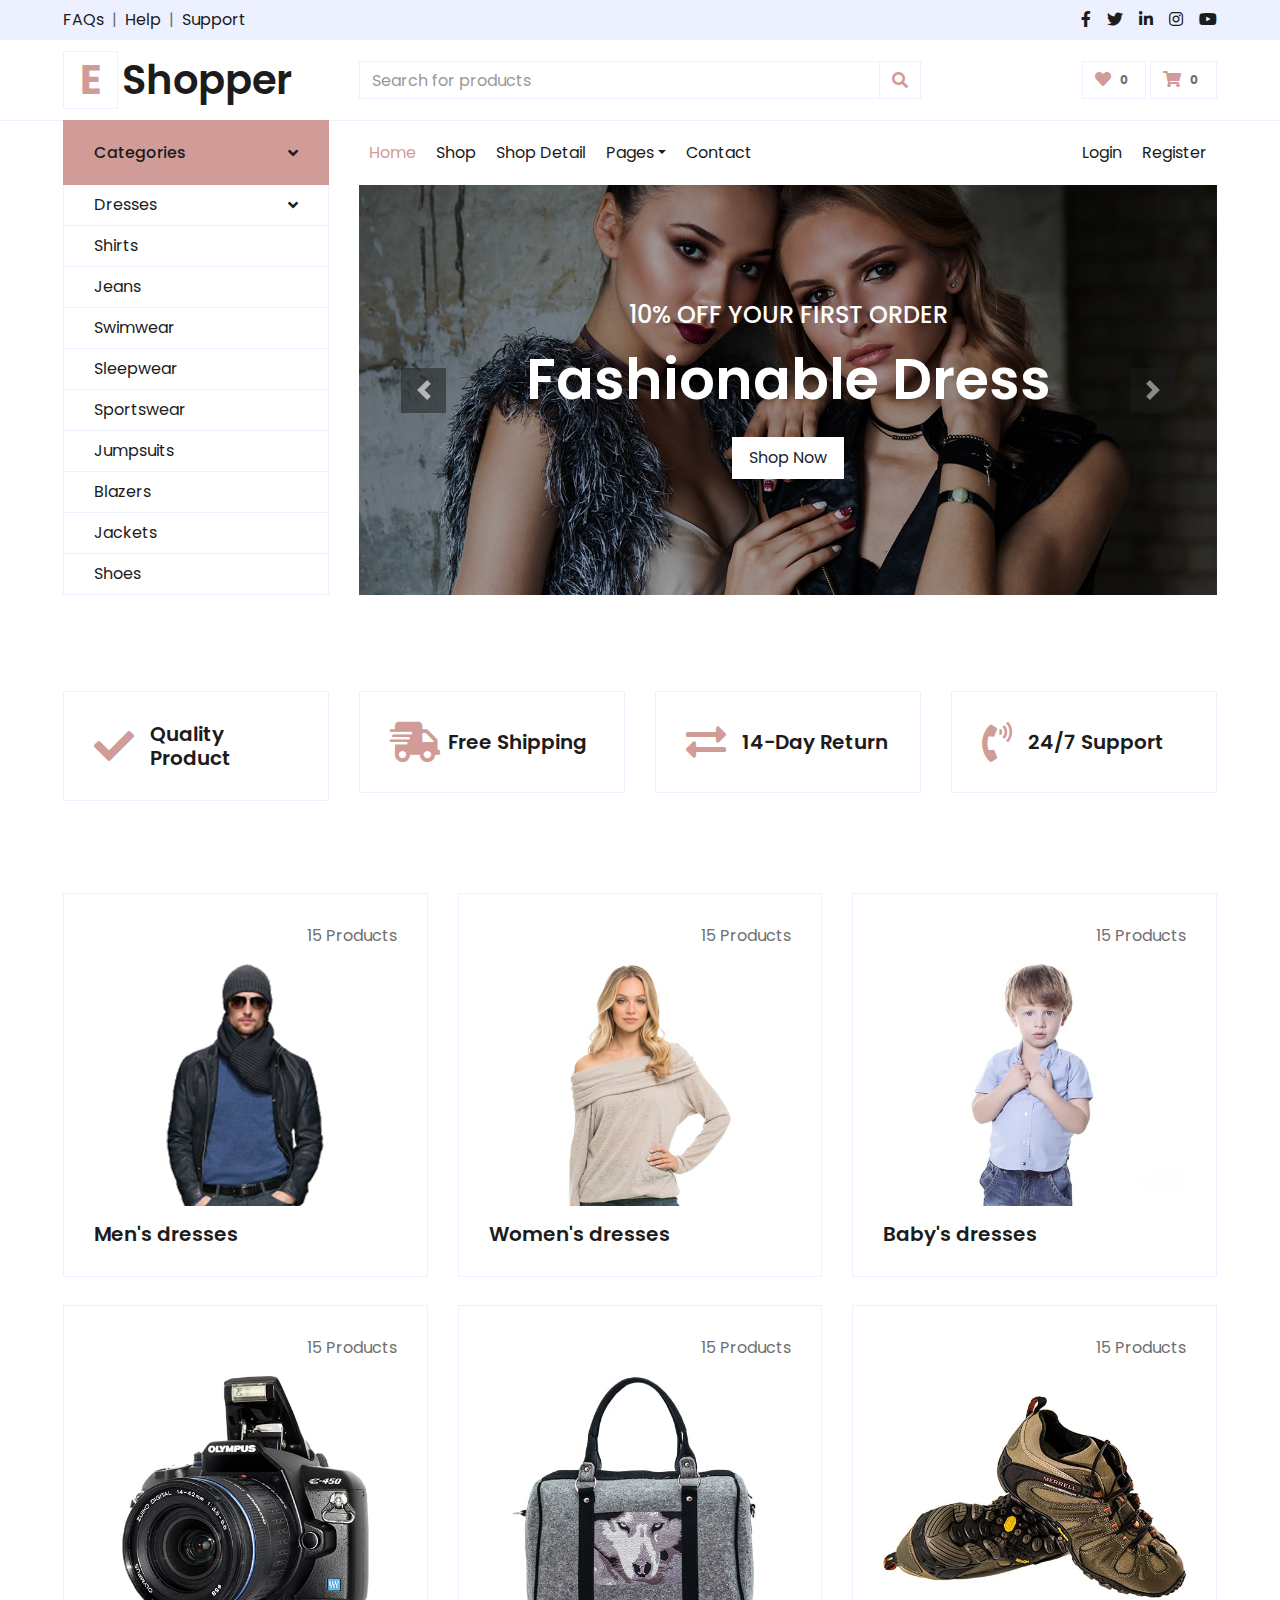
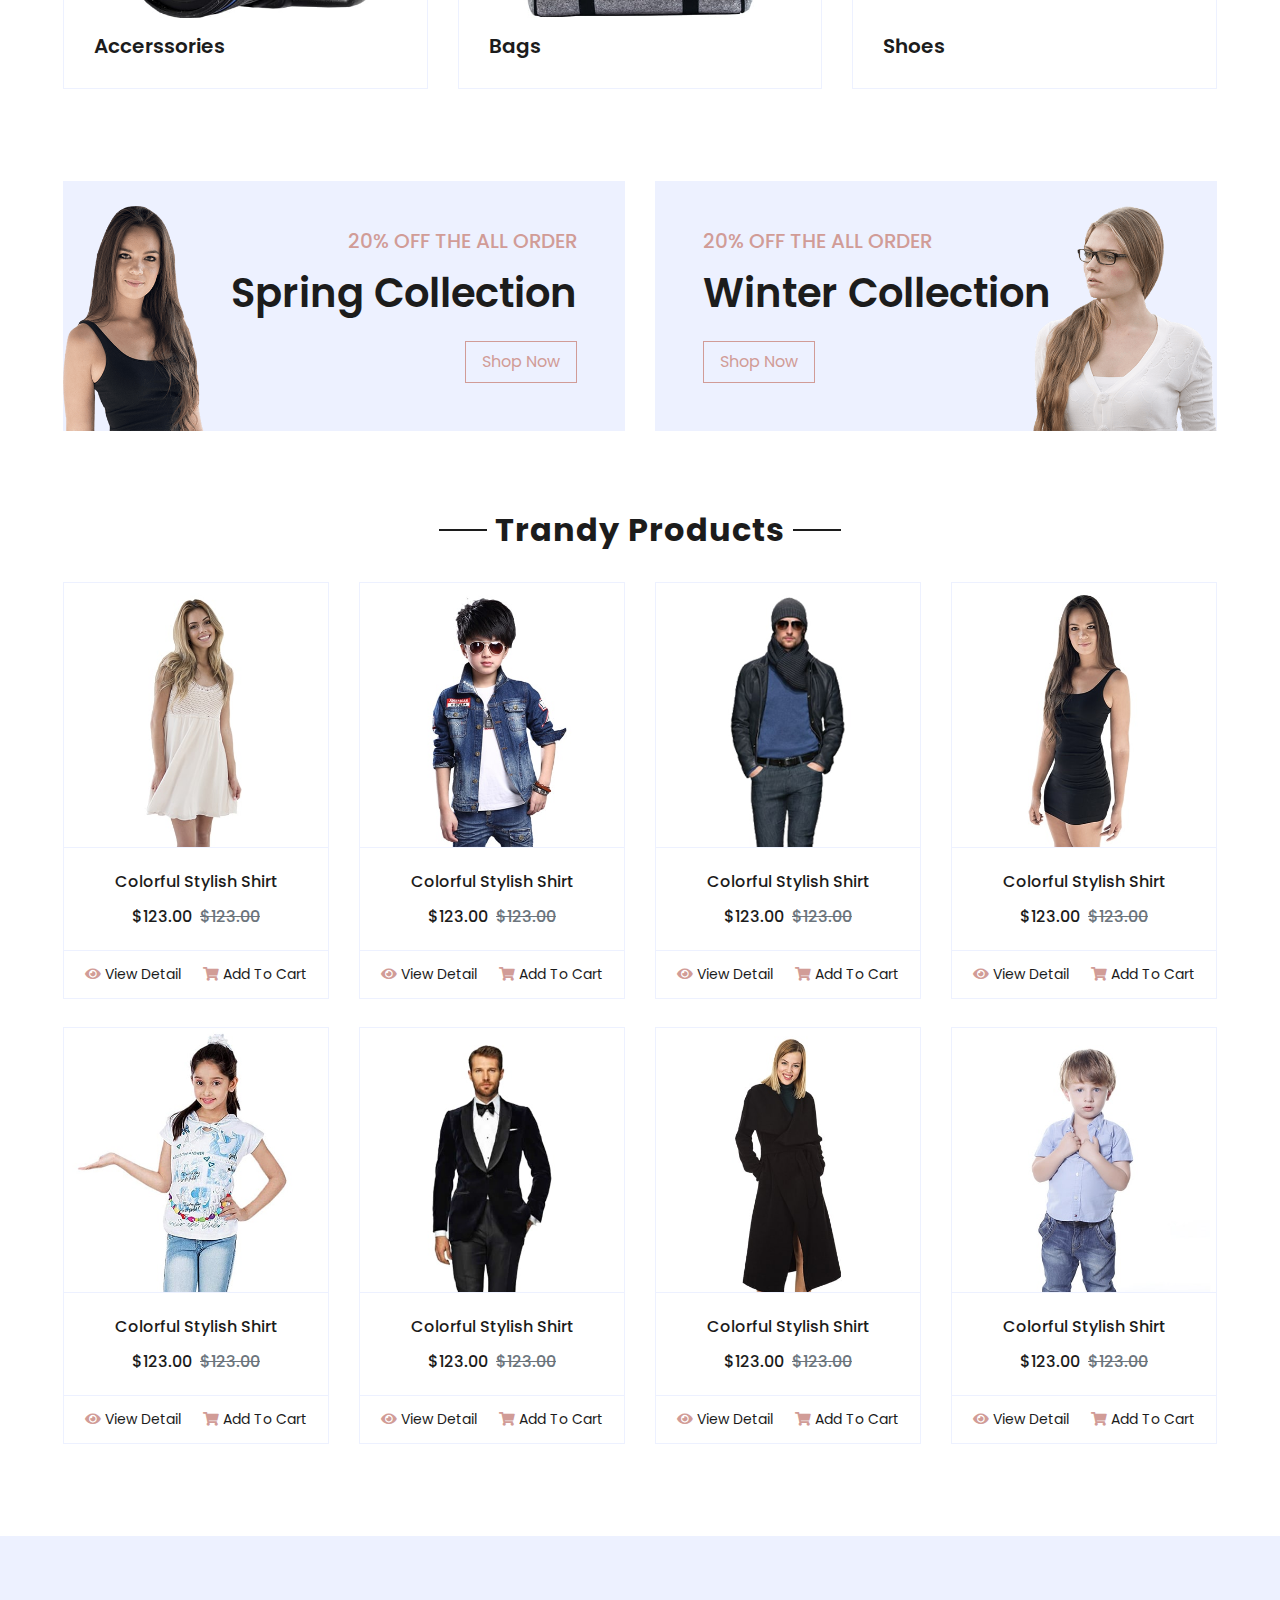
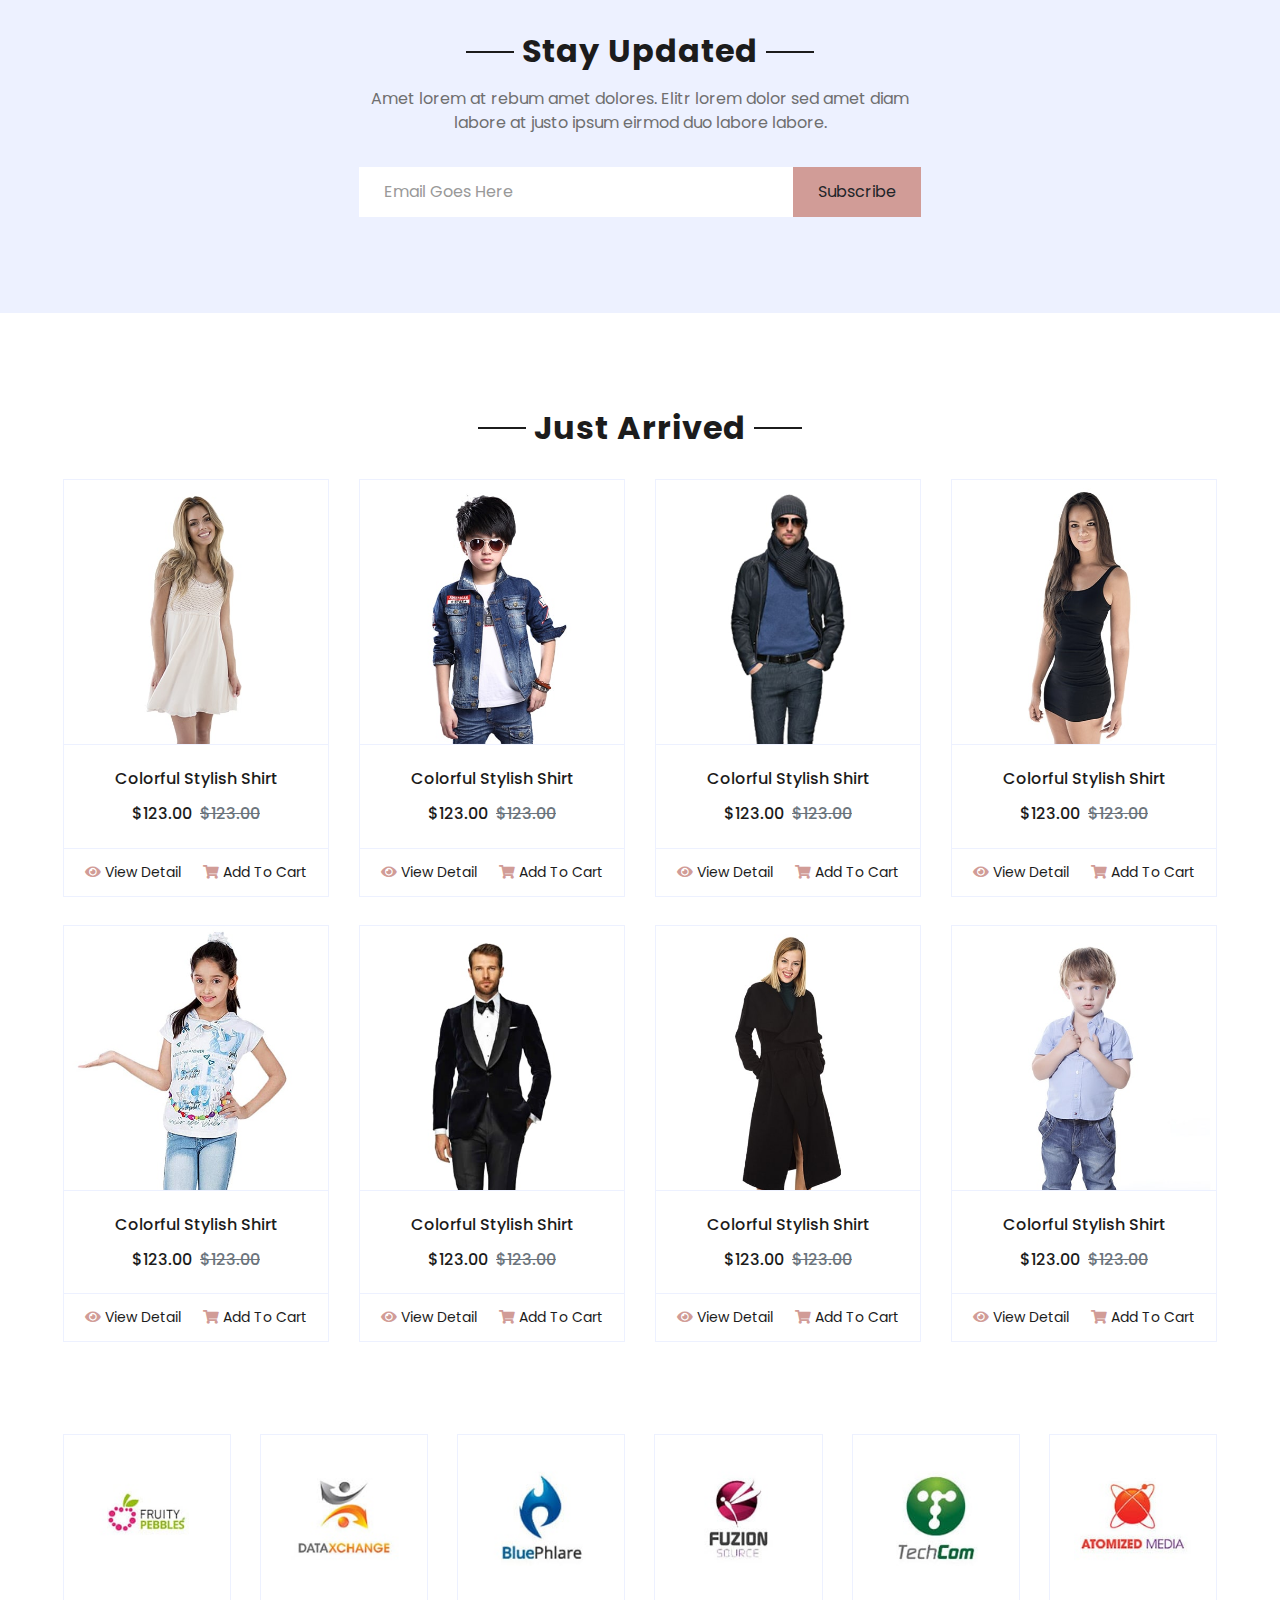
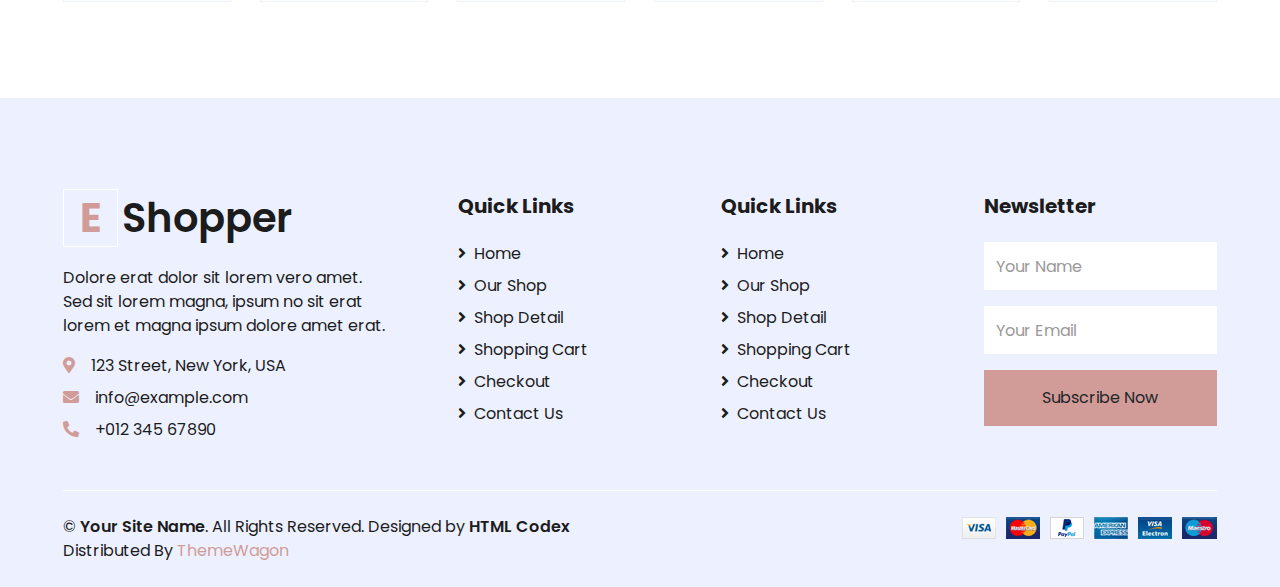
==== index.html @ a153a747 "Add files via upload" ====
<!DOCTYPE html>
<html lang="en">

<head>
    <meta charset="utf-8">
    <title>EShopper - Bootstrap Shop Template</title>
    <meta content="width=device-width, initial-scale=1.0" name="viewport">
    <meta content="Free HTML Templates" name="keywords">
    <meta content="Free HTML Templates" name="description">

    <!-- Favicon -->
    <link href="img/favicon.ico" rel="icon">

    <!-- Google Web Fonts -->
    <link rel="preconnect" href="https://fonts.gstatic.com">
    <link href="https://fonts.googleapis.com/css2?family=Poppins:wght@100;200;300;400;500;600;700;800;900&display=swap" rel="stylesheet"> 

    <!-- Font Awesome -->
    <link href="https://cdnjs.cloudflare.com/ajax/libs/font-awesome/5.10.0/css/all.min.css" rel="stylesheet">

    <!-- Libraries Stylesheet -->
    <link href="lib/owlcarousel/assets/owl.carousel.min.css" rel="stylesheet">

    <!-- Customized Bootstrap Stylesheet -->
    <link href="css/style.css" rel="stylesheet">
</head>

<body>
    <!-- Topbar Start -->
    <div class="container-fluid">
        <div class="row bg-secondary py-2 px-xl-5">
            <div class="col-lg-6 d-none d-lg-block">
                <div class="d-inline-flex align-items-center">
                    <a class="text-dark" href="">FAQs</a>
                    <span class="text-muted px-2">|</span>
                    <a class="text-dark" href="">Help</a>
                    <span class="text-muted px-2">|</span>
                    <a class="text-dark" href="">Support</a>
                </div>
            </div>
            <div class="col-lg-6 text-center text-lg-right">
                <div class="d-inline-flex align-items-center">
                    <a class="text-dark px-2" href="">
                        <i class="fab fa-facebook-f"></i>
                    </a>
                    <a class="text-dark px-2" href="">
                        <i class="fab fa-twitter"></i>
                    </a>
                    <a class="text-dark px-2" href="">
                        <i class="fab fa-linkedin-in"></i>
                    </a>
                    <a class="text-dark px-2" href="">
                        <i class="fab fa-instagram"></i>
                    </a>
                    <a class="text-dark pl-2" href="">
                        <i class="fab fa-youtube"></i>
                    </a>
                </div>
            </div>
        </div>
        <div class="row align-items-center py-3 px-xl-5">
            <div class="col-lg-3 d-none d-lg-block">
                <a href="" class="text-decoration-none">
                    <h1 class="m-0 display-5 font-weight-semi-bold"><span class="text-primary font-weight-bold border px-3 mr-1">E</span>Shopper</h1>
                </a>
            </div>
            <div class="col-lg-6 col-6 text-left">
                <form action="">
                    <div class="input-group">
                        <input type="text" class="form-control" placeholder="Search for products">
                        <div class="input-group-append">
                            <span class="input-group-text bg-transparent text-primary">
                                <i class="fa fa-search"></i>
                            </span>
                        </div>
                    </div>
                </form>
            </div>
            <div class="col-lg-3 col-6 text-right">
                <a href="" class="btn border">
                    <i class="fas fa-heart text-primary"></i>
                    <span class="badge">0</span>
                </a>
                <a href="" class="btn border">
                    <i class="fas fa-shopping-cart text-primary"></i>
                    <span class="badge">0</span>
                </a>
            </div>
        </div>
    </div>
    <!-- Topbar End -->


    <!-- Navbar Start -->
    <div class="container-fluid mb-5">
        <div class="row border-top px-xl-5">
            <div class="col-lg-3 d-none d-lg-block">
                <a class="btn shadow-none d-flex align-items-center justify-content-between bg-primary text-white w-100" data-toggle="collapse" href="#navbar-vertical" style="height: 65px; margin-top: -1px; padding: 0 30px;">
                    <h6 class="m-0">Categories</h6>
                    <i class="fa fa-angle-down text-dark"></i>
                </a>
                <nav class="collapse show navbar navbar-vertical navbar-light align-items-start p-0 border border-top-0 border-bottom-0" id="navbar-vertical">
                    <div class="navbar-nav w-100 overflow-hidden" style="height: 410px">
                        <div class="nav-item dropdown">
                            <a href="#" class="nav-link" data-toggle="dropdown">Dresses <i class="fa fa-angle-down float-right mt-1"></i></a>
                            <div class="dropdown-menu position-absolute bg-secondary border-0 rounded-0 w-100 m-0">
                                <a href="" class="dropdown-item">Men's Dresses</a>
                                <a href="" class="dropdown-item">Women's Dresses</a>
                                <a href="" class="dropdown-item">Baby's Dresses</a>
                            </div>
                        </div>
                        <a href="" class="nav-item nav-link">Shirts</a>
                        <a href="" class="nav-item nav-link">Jeans</a>
                        <a href="" class="nav-item nav-link">Swimwear</a>
                        <a href="" class="nav-item nav-link">Sleepwear</a>
                        <a href="" class="nav-item nav-link">Sportswear</a>
                        <a href="" class="nav-item nav-link">Jumpsuits</a>
                        <a href="" class="nav-item nav-link">Blazers</a>
                        <a href="" class="nav-item nav-link">Jackets</a>
                        <a href="" class="nav-item nav-link">Shoes</a>
                    </div>
                </nav>
            </div>
            <div class="col-lg-9">
                <nav class="navbar navbar-expand-lg bg-light navbar-light py-3 py-lg-0 px-0">
                    <a href="" class="text-decoration-none d-block d-lg-none">
                        <h1 class="m-0 display-5 font-weight-semi-bold"><span class="text-primary font-weight-bold border px-3 mr-1">E</span>Shopper</h1>
                    </a>
                    <button type="button" class="navbar-toggler" data-toggle="collapse" data-target="#navbarCollapse">
                        <span class="navbar-toggler-icon"></span>
                    </button>
                    <div class="collapse navbar-collapse justify-content-between" id="navbarCollapse">
                        <div class="navbar-nav mr-auto py-0">
                            <a href="index.html" class="nav-item nav-link active">Home</a>
                            <a href="shop.html" class="nav-item nav-link">Shop</a>
                            <a href="detail.html" class="nav-item nav-link">Shop Detail</a>
                            <div class="nav-item dropdown">
                                <a href="#" class="nav-link dropdown-toggle" data-toggle="dropdown">Pages</a>
                                <div class="dropdown-menu rounded-0 m-0">
                                    <a href="cart.html" class="dropdown-item">Shopping Cart</a>
                                    <a href="checkout.html" class="dropdown-item">Checkout</a>
                                </div>
                            </div>
                            <a href="contact.html" class="nav-item nav-link">Contact</a>
                        </div>
                        <div class="navbar-nav ml-auto py-0">
                            <a href="" class="nav-item nav-link">Login</a>
                            <a href="" class="nav-item nav-link">Register</a>
                        </div>
                    </div>
                </nav>
                <div id="header-carousel" class="carousel slide" data-ride="carousel">
                    <div class="carousel-inner">
                        <div class="carousel-item active" style="height: 410px;">
                            <img class="img-fluid" src="img/carousel-1.jpg" alt="Image">
                            <div class="carousel-caption d-flex flex-column align-items-center justify-content-center">
                                <div class="p-3" style="max-width: 700px;">
                                    <h4 class="text-light text-uppercase font-weight-medium mb-3">10% Off Your First Order</h4>
                                    <h3 class="display-4 text-white font-weight-semi-bold mb-4">Fashionable Dress</h3>
                                    <a href="" class="btn btn-light py-2 px-3">Shop Now</a>
                                </div>
                            </div>
                        </div>
                        <div class="carousel-item" style="height: 410px;">
                            <img class="img-fluid" src="img/carousel-2.jpg" alt="Image">
                            <div class="carousel-caption d-flex flex-column align-items-center justify-content-center">
                                <div class="p-3" style="max-width: 700px;">
                                    <h4 class="text-light text-uppercase font-weight-medium mb-3">10% Off Your First Order</h4>
                                    <h3 class="display-4 text-white font-weight-semi-bold mb-4">Reasonable Price</h3>
                                    <a href="" class="btn btn-light py-2 px-3">Shop Now</a>
                                </div>
                            </div>
                        </div>
                    </div>
                    <a class="carousel-control-prev" href="#header-carousel" data-slide="prev">
                        <div class="btn btn-dark" style="width: 45px; height: 45px;">
                            <span class="carousel-control-prev-icon mb-n2"></span>
                        </div>
                    </a>
                    <a class="carousel-control-next" href="#header-carousel" data-slide="next">
                        <div class="btn btn-dark" style="width: 45px; height: 45px;">
                            <span class="carousel-control-next-icon mb-n2"></span>
                        </div>
                    </a>
                </div>
            </div>
        </div>
    </div>
    <!-- Navbar End -->


    <!-- Featured Start -->
    <div class="container-fluid pt-5">
        <div class="row px-xl-5 pb-3">
            <div class="col-lg-3 col-md-6 col-sm-12 pb-1">
                <div class="d-flex align-items-center border mb-4" style="padding: 30px;">
                    <h1 class="fa fa-check text-primary m-0 mr-3"></h1>
                    <h5 class="font-weight-semi-bold m-0">Quality Product</h5>
                </div>
            </div>
            <div class="col-lg-3 col-md-6 col-sm-12 pb-1">
                <div class="d-flex align-items-center border mb-4" style="padding: 30px;">
                    <h1 class="fa fa-shipping-fast text-primary m-0 mr-2"></h1>
                    <h5 class="font-weight-semi-bold m-0">Free Shipping</h5>
                </div>
            </div>
            <div class="col-lg-3 col-md-6 col-sm-12 pb-1">
                <div class="d-flex align-items-center border mb-4" style="padding: 30px;">
                    <h1 class="fas fa-exchange-alt text-primary m-0 mr-3"></h1>
                    <h5 class="font-weight-semi-bold m-0">14-Day Return</h5>
                </div>
            </div>
            <div class="col-lg-3 col-md-6 col-sm-12 pb-1">
                <div class="d-flex align-items-center border mb-4" style="padding: 30px;">
                    <h1 class="fa fa-phone-volume text-primary m-0 mr-3"></h1>
                    <h5 class="font-weight-semi-bold m-0">24/7 Support</h5>
                </div>
            </div>
        </div>
    </div>
    <!-- Featured End -->


    <!-- Categories Start -->
    <div class="container-fluid pt-5">
        <div class="row px-xl-5 pb-3">
            <div class="col-lg-4 col-md-6 pb-1">
                <div class="cat-item d-flex flex-column border mb-4" style="padding: 30px;">
                    <p class="text-right">15 Products</p>
                    <a href="" class="cat-img position-relative overflow-hidden mb-3">
                        <img class="img-fluid" src="img/cat-1.jpg" alt="">
                    </a>
                    <h5 class="font-weight-semi-bold m-0">Men's dresses</h5>
                </div>
            </div>
            <div class="col-lg-4 col-md-6 pb-1">
                <div class="cat-item d-flex flex-column border mb-4" style="padding: 30px;">
                    <p class="text-right">15 Products</p>
                    <a href="" class="cat-img position-relative overflow-hidden mb-3">
                        <img class="img-fluid" src="img/cat-2.jpg" alt="">
                    </a>
                    <h5 class="font-weight-semi-bold m-0">Women's dresses</h5>
                </div>
            </div>
            <div class="col-lg-4 col-md-6 pb-1">
                <div class="cat-item d-flex flex-column border mb-4" style="padding: 30px;">
                    <p class="text-right">15 Products</p>
                    <a href="" class="cat-img position-relative overflow-hidden mb-3">
                        <img class="img-fluid" src="img/cat-3.jpg" alt="">
                    </a>
                    <h5 class="font-weight-semi-bold m-0">Baby's dresses</h5>
                </div>
            </div>
            <div class="col-lg-4 col-md-6 pb-1">
                <div class="cat-item d-flex flex-column border mb-4" style="padding: 30px;">
                    <p class="text-right">15 Products</p>
                    <a href="" class="cat-img position-relative overflow-hidden mb-3">
                        <img class="img-fluid" src="img/cat-4.jpg" alt="">
                    </a>
                    <h5 class="font-weight-semi-bold m-0">Accerssories</h5>
                </div>
            </div>
            <div class="col-lg-4 col-md-6 pb-1">
                <div class="cat-item d-flex flex-column border mb-4" style="padding: 30px;">
                    <p class="text-right">15 Products</p>
                    <a href="" class="cat-img position-relative overflow-hidden mb-3">
                        <img class="img-fluid" src="img/cat-5.jpg" alt="">
                    </a>
                    <h5 class="font-weight-semi-bold m-0">Bags</h5>
                </div>
            </div>
            <div class="col-lg-4 col-md-6 pb-1">
                <div class="cat-item d-flex flex-column border mb-4" style="padding: 30px;">
                    <p class="text-right">15 Products</p>
                    <a href="" class="cat-img position-relative overflow-hidden mb-3">
                        <img class="img-fluid" src="img/cat-6.jpg" alt="">
                    </a>
                    <h5 class="font-weight-semi-bold m-0">Shoes</h5>
                </div>
            </div>
        </div>
    </div>
    <!-- Categories End -->


    <!-- Offer Start -->
    <div class="container-fluid offer pt-5">
        <div class="row px-xl-5">
            <div class="col-md-6 pb-4">
                <div class="position-relative bg-secondary text-center text-md-right text-white mb-2 py-5 px-5">
                    <img src="img/offer-1.png" alt="">
                    <div class="position-relative" style="z-index: 1;">
                        <h5 class="text-uppercase text-primary mb-3">20% off the all order</h5>
                        <h1 class="mb-4 font-weight-semi-bold">Spring Collection</h1>
                        <a href="" class="btn btn-outline-primary py-md-2 px-md-3">Shop Now</a>
                    </div>
                </div>
            </div>
            <div class="col-md-6 pb-4">
                <div class="position-relative bg-secondary text-center text-md-left text-white mb-2 py-5 px-5">
                    <img src="img/offer-2.png" alt="">
                    <div class="position-relative" style="z-index: 1;">
                        <h5 class="text-uppercase text-primary mb-3">20% off the all order</h5>
                        <h1 class="mb-4 font-weight-semi-bold">Winter Collection</h1>
                        <a href="" class="btn btn-outline-primary py-md-2 px-md-3">Shop Now</a>
                    </div>
                </div>
            </div>
        </div>
    </div>
    <!-- Offer End -->


    <!-- Products Start -->
    <div class="container-fluid pt-5">
        <div class="text-center mb-4">
            <h2 class="section-title px-5"><span class="px-2">Trandy Products</span></h2>
        </div>
        <div class="row px-xl-5 pb-3">
            <div class="col-lg-3 col-md-6 col-sm-12 pb-1">
                <div class="card product-item border-0 mb-4">
                    <div class="card-header product-img position-relative overflow-hidden bg-transparent border p-0">
                        <img class="img-fluid w-100" src="img/product-1.jpg" alt="">
                    </div>
                    <div class="card-body border-left border-right text-center p-0 pt-4 pb-3">
                        <h6 class="text-truncate mb-3">Colorful Stylish Shirt</h6>
                        <div class="d-flex justify-content-center">
                            <h6>$123.00</h6><h6 class="text-muted ml-2"><del>$123.00</del></h6>
                        </div>
                    </div>
                    <div class="card-footer d-flex justify-content-between bg-light border">
                        <a href="" class="btn btn-sm text-dark p-0"><i class="fas fa-eye text-primary mr-1"></i>View Detail</a>
                        <a href="" class="btn btn-sm text-dark p-0"><i class="fas fa-shopping-cart text-primary mr-1"></i>Add To Cart</a>
                    </div>
                </div>
            </div>
            <div class="col-lg-3 col-md-6 col-sm-12 pb-1">
                <div class="card product-item border-0 mb-4">
                    <div class="card-header product-img position-relative overflow-hidden bg-transparent border p-0">
                        <img class="img-fluid w-100" src="img/product-2.jpg" alt="">
                    </div>
                    <div class="card-body border-left border-right text-center p-0 pt-4 pb-3">
                        <h6 class="text-truncate mb-3">Colorful Stylish Shirt</h6>
                        <div class="d-flex justify-content-center">
                            <h6>$123.00</h6><h6 class="text-muted ml-2"><del>$123.00</del></h6>
                        </div>
                    </div>
                    <div class="card-footer d-flex justify-content-between bg-light border">
                        <a href="" class="btn btn-sm text-dark p-0"><i class="fas fa-eye text-primary mr-1"></i>View Detail</a>
                        <a href="" class="btn btn-sm text-dark p-0"><i class="fas fa-shopping-cart text-primary mr-1"></i>Add To Cart</a>
                    </div>
                </div>
            </div>
            <div class="col-lg-3 col-md-6 col-sm-12 pb-1">
                <div class="card product-item border-0 mb-4">
                    <div class="card-header product-img position-relative overflow-hidden bg-transparent border p-0">
                        <img class="img-fluid w-100" src="img/product-3.jpg" alt="">
                    </div>
                    <div class="card-body border-left border-right text-center p-0 pt-4 pb-3">
                        <h6 class="text-truncate mb-3">Colorful Stylish Shirt</h6>
                        <div class="d-flex justify-content-center">
                            <h6>$123.00</h6><h6 class="text-muted ml-2"><del>$123.00</del></h6>
                        </div>
                    </div>
                    <div class="card-footer d-flex justify-content-between bg-light border">
                        <a href="" class="btn btn-sm text-dark p-0"><i class="fas fa-eye text-primary mr-1"></i>View Detail</a>
                        <a href="" class="btn btn-sm text-dark p-0"><i class="fas fa-shopping-cart text-primary mr-1"></i>Add To Cart</a>
                    </div>
                </div>
            </div>
            <div class="col-lg-3 col-md-6 col-sm-12 pb-1">
                <div class="card product-item border-0 mb-4">
                    <div class="card-header product-img position-relative overflow-hidden bg-transparent border p-0">
                        <img class="img-fluid w-100" src="img/product-4.jpg" alt="">
                    </div>
                    <div class="card-body border-left border-right text-center p-0 pt-4 pb-3">
                        <h6 class="text-truncate mb-3">Colorful Stylish Shirt</h6>
                        <div class="d-flex justify-content-center">
                            <h6>$123.00</h6><h6 class="text-muted ml-2"><del>$123.00</del></h6>
                        </div>
                    </div>
                    <div class="card-footer d-flex justify-content-between bg-light border">
                        <a href="" class="btn btn-sm text-dark p-0"><i class="fas fa-eye text-primary mr-1"></i>View Detail</a>
                        <a href="" class="btn btn-sm text-dark p-0"><i class="fas fa-shopping-cart text-primary mr-1"></i>Add To Cart</a>
                    </div>
                </div>
            </div>
            <div class="col-lg-3 col-md-6 col-sm-12 pb-1">
                <div class="card product-item border-0 mb-4">
                    <div class="card-header product-img position-relative overflow-hidden bg-transparent border p-0">
                        <img class="img-fluid w-100" src="img/product-5.jpg" alt="">
                    </div>
                    <div class="card-body border-left border-right text-center p-0 pt-4 pb-3">
                        <h6 class="text-truncate mb-3">Colorful Stylish Shirt</h6>
                        <div class="d-flex justify-content-center">
                            <h6>$123.00</h6><h6 class="text-muted ml-2"><del>$123.00</del></h6>
                        </div>
                    </div>
                    <div class="card-footer d-flex justify-content-between bg-light border">
                        <a href="" class="btn btn-sm text-dark p-0"><i class="fas fa-eye text-primary mr-1"></i>View Detail</a>
                        <a href="" class="btn btn-sm text-dark p-0"><i class="fas fa-shopping-cart text-primary mr-1"></i>Add To Cart</a>
                    </div>
                </div>
            </div>
            <div class="col-lg-3 col-md-6 col-sm-12 pb-1">
                <div class="card product-item border-0 mb-4">
                    <div class="card-header product-img position-relative overflow-hidden bg-transparent border p-0">
                        <img class="img-fluid w-100" src="img/product-6.jpg" alt="">
                    </div>
                    <div class="card-body border-left border-right text-center p-0 pt-4 pb-3">
                        <h6 class="text-truncate mb-3">Colorful Stylish Shirt</h6>
                        <div class="d-flex justify-content-center">
                            <h6>$123.00</h6><h6 class="text-muted ml-2"><del>$123.00</del></h6>
                        </div>
                    </div>
                    <div class="card-footer d-flex justify-content-between bg-light border">
                        <a href="" class="btn btn-sm text-dark p-0"><i class="fas fa-eye text-primary mr-1"></i>View Detail</a>
                        <a href="" class="btn btn-sm text-dark p-0"><i class="fas fa-shopping-cart text-primary mr-1"></i>Add To Cart</a>
                    </div>
                </div>
            </div>
            <div class="col-lg-3 col-md-6 col-sm-12 pb-1">
                <div class="card product-item border-0 mb-4">
                    <div class="card-header product-img position-relative overflow-hidden bg-transparent border p-0">
                        <img class="img-fluid w-100" src="img/product-7.jpg" alt="">
                    </div>
                    <div class="card-body border-left border-right text-center p-0 pt-4 pb-3">
                        <h6 class="text-truncate mb-3">Colorful Stylish Shirt</h6>
                        <div class="d-flex justify-content-center">
                            <h6>$123.00</h6><h6 class="text-muted ml-2"><del>$123.00</del></h6>
                        </div>
                    </div>
                    <div class="card-footer d-flex justify-content-between bg-light border">
                        <a href="" class="btn btn-sm text-dark p-0"><i class="fas fa-eye text-primary mr-1"></i>View Detail</a>
                        <a href="" class="btn btn-sm text-dark p-0"><i class="fas fa-shopping-cart text-primary mr-1"></i>Add To Cart</a>
                    </div>
                </div>
            </div>
            <div class="col-lg-3 col-md-6 col-sm-12 pb-1">
                <div class="card product-item border-0 mb-4">
                    <div class="card-header product-img position-relative overflow-hidden bg-transparent border p-0">
                        <img class="img-fluid w-100" src="img/product-8.jpg" alt="">
                    </div>
                    <div class="card-body border-left border-right text-center p-0 pt-4 pb-3">
                        <h6 class="text-truncate mb-3">Colorful Stylish Shirt</h6>
                        <div class="d-flex justify-content-center">
                            <h6>$123.00</h6><h6 class="text-muted ml-2"><del>$123.00</del></h6>
                        </div>
                    </div>
                    <div class="card-footer d-flex justify-content-between bg-light border">
                        <a href="" class="btn btn-sm text-dark p-0"><i class="fas fa-eye text-primary mr-1"></i>View Detail</a>
                        <a href="" class="btn btn-sm text-dark p-0"><i class="fas fa-shopping-cart text-primary mr-1"></i>Add To Cart</a>
                    </div>
                </div>
            </div>
        </div>
    </div>
    <!-- Products End -->


    <!-- Subscribe Start -->
    <div class="container-fluid bg-secondary my-5">
        <div class="row justify-content-md-center py-5 px-xl-5">
            <div class="col-md-6 col-12 py-5">
                <div class="text-center mb-2 pb-2">
                    <h2 class="section-title px-5 mb-3"><span class="bg-secondary px-2">Stay Updated</span></h2>
                    <p>Amet lorem at rebum amet dolores. Elitr lorem dolor sed amet diam labore at justo ipsum eirmod duo labore labore.</p>
                </div>
                <form action="">
                    <div class="input-group">
                        <input type="text" class="form-control border-white p-4" placeholder="Email Goes Here">
                        <div class="input-group-append">
                            <button class="btn btn-primary px-4">Subscribe</button>
                        </div>
                    </div>
                </form>
            </div>
        </div>
    </div>
    <!-- Subscribe End -->


    <!-- Products Start -->
    <div class="container-fluid pt-5">
        <div class="text-center mb-4">
            <h2 class="section-title px-5"><span class="px-2">Just Arrived</span></h2>
        </div>
        <div class="row px-xl-5 pb-3">
            <div class="col-lg-3 col-md-6 col-sm-12 pb-1">
                <div class="card product-item border-0 mb-4">
                    <div class="card-header product-img position-relative overflow-hidden bg-transparent border p-0">
                        <img class="img-fluid w-100" src="img/product-1.jpg" alt="">
                    </div>
                    <div class="card-body border-left border-right text-center p-0 pt-4 pb-3">
                        <h6 class="text-truncate mb-3">Colorful Stylish Shirt</h6>
                        <div class="d-flex justify-content-center">
                            <h6>$123.00</h6><h6 class="text-muted ml-2"><del>$123.00</del></h6>
                        </div>
                    </div>
                    <div class="card-footer d-flex justify-content-between bg-light border">
                        <a href="" class="btn btn-sm text-dark p-0"><i class="fas fa-eye text-primary mr-1"></i>View Detail</a>
                        <a href="" class="btn btn-sm text-dark p-0"><i class="fas fa-shopping-cart text-primary mr-1"></i>Add To Cart</a>
                    </div>
                </div>
            </div>
            <div class="col-lg-3 col-md-6 col-sm-12 pb-1">
                <div class="card product-item border-0 mb-4">
                    <div class="card-header product-img position-relative overflow-hidden bg-transparent border p-0">
                        <img class="img-fluid w-100" src="img/product-2.jpg" alt="">
                    </div>
                    <div class="card-body border-left border-right text-center p-0 pt-4 pb-3">
                        <h6 class="text-truncate mb-3">Colorful Stylish Shirt</h6>
                        <div class="d-flex justify-content-center">
                            <h6>$123.00</h6><h6 class="text-muted ml-2"><del>$123.00</del></h6>
                        </div>
                    </div>
                    <div class="card-footer d-flex justify-content-between bg-light border">
                        <a href="" class="btn btn-sm text-dark p-0"><i class="fas fa-eye text-primary mr-1"></i>View Detail</a>
                        <a href="" class="btn btn-sm text-dark p-0"><i class="fas fa-shopping-cart text-primary mr-1"></i>Add To Cart</a>
                    </div>
                </div>
            </div>
            <div class="col-lg-3 col-md-6 col-sm-12 pb-1">
                <div class="card product-item border-0 mb-4">
                    <div class="card-header product-img position-relative overflow-hidden bg-transparent border p-0">
                        <img class="img-fluid w-100" src="img/product-3.jpg" alt="">
                    </div>
                    <div class="card-body border-left border-right text-center p-0 pt-4 pb-3">
                        <h6 class="text-truncate mb-3">Colorful Stylish Shirt</h6>
                        <div class="d-flex justify-content-center">
                            <h6>$123.00</h6><h6 class="text-muted ml-2"><del>$123.00</del></h6>
                        </div>
                    </div>
                    <div class="card-footer d-flex justify-content-between bg-light border">
                        <a href="" class="btn btn-sm text-dark p-0"><i class="fas fa-eye text-primary mr-1"></i>View Detail</a>
                        <a href="" class="btn btn-sm text-dark p-0"><i class="fas fa-shopping-cart text-primary mr-1"></i>Add To Cart</a>
                    </div>
                </div>
            </div>
            <div class="col-lg-3 col-md-6 col-sm-12 pb-1">
                <div class="card product-item border-0 mb-4">
                    <div class="card-header product-img position-relative overflow-hidden bg-transparent border p-0">
                        <img class="img-fluid w-100" src="img/product-4.jpg" alt="">
                    </div>
                    <div class="card-body border-left border-right text-center p-0 pt-4 pb-3">
                        <h6 class="text-truncate mb-3">Colorful Stylish Shirt</h6>
                        <div class="d-flex justify-content-center">
                            <h6>$123.00</h6><h6 class="text-muted ml-2"><del>$123.00</del></h6>
                        </div>
                    </div>
                    <div class="card-footer d-flex justify-content-between bg-light border">
                        <a href="" class="btn btn-sm text-dark p-0"><i class="fas fa-eye text-primary mr-1"></i>View Detail</a>
                        <a href="" class="btn btn-sm text-dark p-0"><i class="fas fa-shopping-cart text-primary mr-1"></i>Add To Cart</a>
                    </div>
                </div>
            </div>
            <div class="col-lg-3 col-md-6 col-sm-12 pb-1">
                <div class="card product-item border-0 mb-4">
                    <div class="card-header product-img position-relative overflow-hidden bg-transparent border p-0">
                        <img class="img-fluid w-100" src="img/product-5.jpg" alt="">
                    </div>
                    <div class="card-body border-left border-right text-center p-0 pt-4 pb-3">
                        <h6 class="text-truncate mb-3">Colorful Stylish Shirt</h6>
                        <div class="d-flex justify-content-center">
                            <h6>$123.00</h6><h6 class="text-muted ml-2"><del>$123.00</del></h6>
                        </div>
                    </div>
                    <div class="card-footer d-flex justify-content-between bg-light border">
                        <a href="" class="btn btn-sm text-dark p-0"><i class="fas fa-eye text-primary mr-1"></i>View Detail</a>
                        <a href="" class="btn btn-sm text-dark p-0"><i class="fas fa-shopping-cart text-primary mr-1"></i>Add To Cart</a>
                    </div>
                </div>
            </div>
            <div class="col-lg-3 col-md-6 col-sm-12 pb-1">
                <div class="card product-item border-0 mb-4">
                    <div class="card-header product-img position-relative overflow-hidden bg-transparent border p-0">
                        <img class="img-fluid w-100" src="img/product-6.jpg" alt="">
                    </div>
                    <div class="card-body border-left border-right text-center p-0 pt-4 pb-3">
                        <h6 class="text-truncate mb-3">Colorful Stylish Shirt</h6>
                        <div class="d-flex justify-content-center">
                            <h6>$123.00</h6><h6 class="text-muted ml-2"><del>$123.00</del></h6>
                        </div>
                    </div>
                    <div class="card-footer d-flex justify-content-between bg-light border">
                        <a href="" class="btn btn-sm text-dark p-0"><i class="fas fa-eye text-primary mr-1"></i>View Detail</a>
                        <a href="" class="btn btn-sm text-dark p-0"><i class="fas fa-shopping-cart text-primary mr-1"></i>Add To Cart</a>
                    </div>
                </div>
            </div>
            <div class="col-lg-3 col-md-6 col-sm-12 pb-1">
                <div class="card product-item border-0 mb-4">
                    <div class="card-header product-img position-relative overflow-hidden bg-transparent border p-0">
                        <img class="img-fluid w-100" src="img/product-7.jpg" alt="">
                    </div>
                    <div class="card-body border-left border-right text-center p-0 pt-4 pb-3">
                        <h6 class="text-truncate mb-3">Colorful Stylish Shirt</h6>
                        <div class="d-flex justify-content-center">
                            <h6>$123.00</h6><h6 class="text-muted ml-2"><del>$123.00</del></h6>
                        </div>
                    </div>
                    <div class="card-footer d-flex justify-content-between bg-light border">
                        <a href="" class="btn btn-sm text-dark p-0"><i class="fas fa-eye text-primary mr-1"></i>View Detail</a>
                        <a href="" class="btn btn-sm text-dark p-0"><i class="fas fa-shopping-cart text-primary mr-1"></i>Add To Cart</a>
                    </div>
                </div>
            </div>
            <div class="col-lg-3 col-md-6 col-sm-12 pb-1">
                <div class="card product-item border-0 mb-4">
                    <div class="card-header product-img position-relative overflow-hidden bg-transparent border p-0">
                        <img class="img-fluid w-100" src="img/product-8.jpg" alt="">
                    </div>
                    <div class="card-body border-left border-right text-center p-0 pt-4 pb-3">
                        <h6 class="text-truncate mb-3">Colorful Stylish Shirt</h6>
                        <div class="d-flex justify-content-center">
                            <h6>$123.00</h6><h6 class="text-muted ml-2"><del>$123.00</del></h6>
                        </div>
                    </div>
                    <div class="card-footer d-flex justify-content-between bg-light border">
                        <a href="" class="btn btn-sm text-dark p-0"><i class="fas fa-eye text-primary mr-1"></i>View Detail</a>
                        <a href="" class="btn btn-sm text-dark p-0"><i class="fas fa-shopping-cart text-primary mr-1"></i>Add To Cart</a>
                    </div>
                </div>
            </div>
        </div>
    </div>
    <!-- Products End -->


    <!-- Vendor Start -->
    <div class="container-fluid py-5">
        <div class="row px-xl-5">
            <div class="col">
                <div class="owl-carousel vendor-carousel">
                    <div class="vendor-item border p-4">
                        <img src="img/vendor-1.jpg" alt="">
                    </div>
                    <div class="vendor-item border p-4">
                        <img src="img/vendor-2.jpg" alt="">
                    </div>
                    <div class="vendor-item border p-4">
                        <img src="img/vendor-3.jpg" alt="">
                    </div>
                    <div class="vendor-item border p-4">
                        <img src="img/vendor-4.jpg" alt="">
                    </div>
                    <div class="vendor-item border p-4">
                        <img src="img/vendor-5.jpg" alt="">
                    </div>
                    <div class="vendor-item border p-4">
                        <img src="img/vendor-6.jpg" alt="">
                    </div>
                    <div class="vendor-item border p-4">
                        <img src="img/vendor-7.jpg" alt="">
                    </div>
                    <div class="vendor-item border p-4">
                        <img src="img/vendor-8.jpg" alt="">
                    </div>
                </div>
            </div>
        </div>
    </div>
    <!-- Vendor End -->


    <!-- Footer Start -->
    <div class="container-fluid bg-secondary text-dark mt-5 pt-5">
        <div class="row px-xl-5 pt-5">
            <div class="col-lg-4 col-md-12 mb-5 pr-3 pr-xl-5">
                <a href="" class="text-decoration-none">
                    <h1 class="mb-4 display-5 font-weight-semi-bold"><span class="text-primary font-weight-bold border border-white px-3 mr-1">E</span>Shopper</h1>
                </a>
                <p>Dolore erat dolor sit lorem vero amet. Sed sit lorem magna, ipsum no sit erat lorem et magna ipsum dolore amet erat.</p>
                <p class="mb-2"><i class="fa fa-map-marker-alt text-primary mr-3"></i>123 Street, New York, USA</p>
                <p class="mb-2"><i class="fa fa-envelope text-primary mr-3"></i>info@example.com</p>
                <p class="mb-0"><i class="fa fa-phone-alt text-primary mr-3"></i>+012 345 67890</p>
            </div>
            <div class="col-lg-8 col-md-12">
                <div class="row">
                    <div class="col-md-4 mb-5">
                        <h5 class="font-weight-bold text-dark mb-4">Quick Links</h5>
                        <div class="d-flex flex-column justify-content-start">
                            <a class="text-dark mb-2" href="index.html"><i class="fa fa-angle-right mr-2"></i>Home</a>
                            <a class="text-dark mb-2" href="shop.html"><i class="fa fa-angle-right mr-2"></i>Our Shop</a>
                            <a class="text-dark mb-2" href="detail.html"><i class="fa fa-angle-right mr-2"></i>Shop Detail</a>
                            <a class="text-dark mb-2" href="cart.html"><i class="fa fa-angle-right mr-2"></i>Shopping Cart</a>
                            <a class="text-dark mb-2" href="checkout.html"><i class="fa fa-angle-right mr-2"></i>Checkout</a>
                            <a class="text-dark" href="contact.html"><i class="fa fa-angle-right mr-2"></i>Contact Us</a>
                        </div>
                    </div>
                    <div class="col-md-4 mb-5">
                        <h5 class="font-weight-bold text-dark mb-4">Quick Links</h5>
                        <div class="d-flex flex-column justify-content-start">
                            <a class="text-dark mb-2" href="index.html"><i class="fa fa-angle-right mr-2"></i>Home</a>
                            <a class="text-dark mb-2" href="shop.html"><i class="fa fa-angle-right mr-2"></i>Our Shop</a>
                            <a class="text-dark mb-2" href="detail.html"><i class="fa fa-angle-right mr-2"></i>Shop Detail</a>
                            <a class="text-dark mb-2" href="cart.html"><i class="fa fa-angle-right mr-2"></i>Shopping Cart</a>
                            <a class="text-dark mb-2" href="checkout.html"><i class="fa fa-angle-right mr-2"></i>Checkout</a>
                            <a class="text-dark" href="contact.html"><i class="fa fa-angle-right mr-2"></i>Contact Us</a>
                        </div>
                    </div>
                    <div class="col-md-4 mb-5">
                        <h5 class="font-weight-bold text-dark mb-4">Newsletter</h5>
                        <form action="">
                            <div class="form-group">
                                <input type="text" class="form-control border-0 py-4" placeholder="Your Name" required="required" />
                            </div>
                            <div class="form-group">
                                <input type="email" class="form-control border-0 py-4" placeholder="Your Email"
                                    required="required" />
                            </div>
                            <div>
                                <button class="btn btn-primary btn-block border-0 py-3" type="submit">Subscribe Now</button>
                            </div>
                        </form>
                    </div>
                </div>
            </div>
        </div>
        <div class="row border-top border-light mx-xl-5 py-4">
            <div class="col-md-6 px-xl-0">
                <p class="mb-md-0 text-center text-md-left text-dark">
                    &copy; <a class="text-dark font-weight-semi-bold" href="#">Your Site Name</a>. All Rights Reserved. Designed
                    by
                    <a class="text-dark font-weight-semi-bold" href="https://htmlcodex.com">HTML Codex</a><br>
                    Distributed By <a href="https://themewagon.com" target="_blank">ThemeWagon</a>
                </p>
            </div>
            <div class="col-md-6 px-xl-0 text-center text-md-right">
                <img class="img-fluid" src="img/payments.png" alt="">
            </div>
        </div>
    </div>
    <!-- Footer End -->


    <!-- Back to Top -->
    <a href="#" class="btn btn-primary back-to-top"><i class="fa fa-angle-double-up"></i></a>


    <!-- JavaScript Libraries -->
    <script src="https://code.jquery.com/jquery-3.4.1.min.js"></script>
    <script src="https://stackpath.bootstrapcdn.com/bootstrap/4.4.1/js/bootstrap.bundle.min.js"></script>
    <script src="lib/easing/easing.min.js"></script>
    <script src="lib/owlcarousel/owl.carousel.min.js"></script>

    <!-- Contact Javascript File -->
    <script src="mail/jqBootstrapValidation.min.js"></script>
    <script src="mail/contact.js"></script>

    <!-- Template Javascript -->
    <script src="js/main.js"></script>
</body>

</html>
---- css/style.css ----
/******* Bootstrap Theming ********/
/*!
 * Bootstrap v4.5.3 (https://getbootstrap.com/)
 * Copyright 2011-2020 The Bootstrap Authors
 * Copyright 2011-2020 Twitter, Inc.
 * Licensed under MIT (https://github.com/twbs/bootstrap/blob/main/LICENSE)
 */
:root {
  --blue: #007bff;
  --indigo: #6610f2;
  --purple: #6f42c1;
  --pink: #e83e8c;
  --red: #dc3545;
  --orange: #fd7e14;
  --yellow: #ffc107;
  --green: #28a745;
  --teal: #20c997;
  --cyan: #17a2b8;
  --white: #fff;
  --gray: #6c757d;
  --gray-dark: #343a40;
  --primary: #D19C97;
  --secondary: #EDF1FF;
  --success: #28a745;
  --info: #17a2b8;
  --warning: #ffc107;
  --danger: #dc3545;
  --light: #FFFFFF;
  --dark: #1C1C1C;
  --breakpoint-xs: 0;
  --breakpoint-sm: 576px;
  --breakpoint-md: 768px;
  --breakpoint-lg: 992px;
  --breakpoint-xl: 1200px;
  --font-family-sans-serif: "Poppins", sans-serif;
  --font-family-monospace: SFMono-Regular, Menlo, Monaco, Consolas, "Liberation Mono", "Courier New", monospace;
}

*,
*::before,
*::after {
  box-sizing: border-box;
}

html {
  font-family: sans-serif;
  line-height: 1.15;
  -webkit-text-size-adjust: 100%;
  -webkit-tap-highlight-color: rgba(0, 0, 0, 0);
}

article, aside, figcaption, figure, footer, header, hgroup, main, nav, section {
  display: block;
}

body {
  margin: 0;
  font-family: "Poppins", sans-serif;
  font-size: 1rem;
  font-weight: 400;
  line-height: 1.5;
  color: #6F6F6F;
  text-align: left;
  background-color: #fff;
}

[tabindex="-1"]:focus:not(:focus-visible) {
  outline: 0 !important;
}

hr {
  box-sizing: content-box;
  height: 0;
  overflow: visible;
}

h1, h2, h3, h4, h5, h6 {
  margin-top: 0;
  margin-bottom: 0.5rem;
}

p {
  margin-top: 0;
  margin-bottom: 1rem;
}

abbr[title],
abbr[data-original-title] {
  text-decoration: underline;
  text-decoration: underline dotted;
  cursor: help;
  border-bottom: 0;
  text-decoration-skip-ink: none;
}

address {
  margin-bottom: 1rem;
  font-style: normal;
  line-height: inherit;
}

ol,
ul,
dl {
  margin-top: 0;
  margin-bottom: 1rem;
}

ol ol,
ul ul,
ol ul,
ul ol {
  margin-bottom: 0;
}

dt {
  font-weight: 700;
}

dd {
  margin-bottom: .5rem;
  margin-left: 0;
}

blockquote {
  margin: 0 0 1rem;
}

b,
strong {
  font-weight: bolder;
}

small {
  font-size: 80%;
}

sub,
sup {
  position: relative;
  font-size: 75%;
  line-height: 0;
  vertical-align: baseline;
}

sub {
  bottom: -.25em;
}

sup {
  top: -.5em;
}

a {
  color: #D19C97;
  text-decoration: none;
  background-color: transparent;
}

a:hover {
  color: #ba6a62;
  text-decoration: underline;
}

a:not([href]):not([class]) {
  color: inherit;
  text-decoration: none;
}

a:not([href]):not([class]):hover {
  color: inherit;
  text-decoration: none;
}

pre,
code,
kbd,
samp {
  font-family: SFMono-Regular, Menlo, Monaco, Consolas, "Liberation Mono", "Courier New", monospace;
  font-size: 1em;
}

pre {
  margin-top: 0;
  margin-bottom: 1rem;
  overflow: auto;
  -ms-overflow-style: scrollbar;
}

figure {
  margin: 0 0 1rem;
}

img {
  vertical-align: middle;
  border-style: none;
}

svg {
  overflow: hidden;
  vertical-align: middle;
}

table {
  border-collapse: collapse;
}

caption {
  padding-top: 0.75rem;
  padding-bottom: 0.75rem;
  color: #6c757d;
  text-align: left;
  caption-side: bottom;
}

th {
  text-align: inherit;
  text-align: -webkit-match-parent;
}

label {
  display: inline-block;
  margin-bottom: 0.5rem;
}

button {
  border-radius: 0;
}

button:focus {
  outline: 1px dotted;
  outline: 5px auto -webkit-focus-ring-color;
}

input,
button,
select,
optgroup,
textarea {
  margin: 0;
  font-family: inherit;
  font-size: inherit;
  line-height: inherit;
}

button,
input {
  overflow: visible;
}

button,
select {
  text-transform: none;
}

[role="button"] {
  cursor: pointer;
}

select {
  word-wrap: normal;
}

button,
[type="button"],
[type="reset"],
[type="submit"] {
  -webkit-appearance: button;
}

button:not(:disabled),
[type="button"]:not(:disabled),
[type="reset"]:not(:disabled),
[type="submit"]:not(:disabled) {
  cursor: pointer;
}

button::-moz-focus-inner,
[type="button"]::-moz-focus-inner,
[type="reset"]::-moz-focus-inner,
[type="submit"]::-moz-focus-inner {
  padding: 0;
  border-style: none;
}

input[type="radio"],
input[type="checkbox"] {
  box-sizing: border-box;
  padding: 0;
}

textarea {
  overflow: auto;
  resize: vertical;
}

fieldset {
  min-width: 0;
  padding: 0;
  margin: 0;
  border: 0;
}

legend {
  display: block;
  width: 100%;
  max-width: 100%;
  padding: 0;
  margin-bottom: .5rem;
  font-size: 1.5rem;
  line-height: inherit;
  color: inherit;
  white-space: normal;
}

@media (max-width: 1200px) {
  legend {
    font-size: calc(1.275rem + 0.3vw) ;
  }
}

progress {
  vertical-align: baseline;
}

[type="number"]::-webkit-inner-spin-button,
[type="number"]::-webkit-outer-spin-button {
  height: auto;
}

[type="search"] {
  outline-offset: -2px;
  -webkit-appearance: none;
}

[type="search"]::-webkit-search-decoration {
  -webkit-appearance: none;
}

::-webkit-file-upload-button {
  font: inherit;
  -webkit-appearance: button;
}

output {
  display: inline-block;
}

summary {
  display: list-item;
  cursor: pointer;
}

template {
  display: none;
}

[hidden] {
  display: none !important;
}

h1, h2, h3, h4, h5, h6,
.h1, .h2, .h3, .h4, .h5, .h6 {
  margin-bottom: 0.5rem;
  font-weight: 500;
  line-height: 1.2;
  color: #1C1C1C;
}

h1, .h1 {
  font-size: 2.5rem;
}

@media (max-width: 1200px) {
  h1, .h1 {
    font-size: calc(1.375rem + 1.5vw) ;
  }
}

h2, .h2 {
  font-size: 2rem;
}

@media (max-width: 1200px) {
  h2, .h2 {
    font-size: calc(1.325rem + 0.9vw) ;
  }
}

h3, .h3 {
  font-size: 1.75rem;
}

@media (max-width: 1200px) {
  h3, .h3 {
    font-size: calc(1.3rem + 0.6vw) ;
  }
}

h4, .h4 {
  font-size: 1.5rem;
}

@media (max-width: 1200px) {
  h4, .h4 {
    font-size: calc(1.275rem + 0.3vw) ;
  }
}

h5, .h5 {
  font-size: 1.25rem;
}

h6, .h6 {
  font-size: 1rem;
}

.lead {
  font-size: 1.25rem;
  font-weight: 300;
}

.display-1 {
  font-size: 6rem;
  font-weight: 300;
  line-height: 1.2;
}

@media (max-width: 1200px) {
  .display-1 {
    font-size: calc(1.725rem + 5.7vw) ;
  }
}

.display-2 {
  font-size: 5.5rem;
  font-weight: 300;
  line-height: 1.2;
}

@media (max-width: 1200px) {
  .display-2 {
    font-size: calc(1.675rem + 5.1vw) ;
  }
}

.display-3 {
  font-size: 4.5rem;
  font-weight: 300;
  line-height: 1.2;
}

@media (max-width: 1200px) {
  .display-3 {
    font-size: calc(1.575rem + 3.9vw) ;
  }
}

.display-4 {
  font-size: 3.5rem;
  font-weight: 300;
  line-height: 1.2;
}

@media (max-width: 1200px) {
  .display-4 {
    font-size: calc(1.475rem + 2.7vw) ;
  }
}

hr {
  margin-top: 1rem;
  margin-bottom: 1rem;
  border: 0;
  border-top: 1px solid rgba(0, 0, 0, 0.1);
}

small,
.small {
  font-size: 80%;
  font-weight: 400;
}

mark,
.mark {
  padding: 0.2em;
  background-color: #fcf8e3;
}

.list-unstyled {
  padding-left: 0;
  list-style: none;
}

.list-inline {
  padding-left: 0;
  list-style: none;
}

.list-inline-item {
  display: inline-block;
}

.list-inline-item:not(:last-child) {
  margin-right: 0.5rem;
}

.initialism {
  font-size: 90%;
  text-transform: uppercase;
}

.blockquote {
  margin-bottom: 1rem;
  font-size: 1.25rem;
}

.blockquote-footer {
  display: block;
  font-size: 80%;
  color: #6c757d;
}

.blockquote-footer::before {
  content: "\2014\00A0";
}

.img-fluid {
  max-width: 100%;
  height: auto;
}

.img-thumbnail {
  padding: 0.25rem;
  background-color: #fff;
  border: 1px solid #dee2e6;
  max-width: 100%;
  height: auto;
}

.figure {
  display: inline-block;
}

.figure-img {
  margin-bottom: 0.5rem;
  line-height: 1;
}

.figure-caption {
  font-size: 90%;
  color: #6c757d;
}

code {
  font-size: 87.5%;
  color: #e83e8c;
  word-wrap: break-word;
}

a > code {
  color: inherit;
}

kbd {
  padding: 0.2rem 0.4rem;
  font-size: 87.5%;
  color: #fff;
  background-color: #212529;
}

kbd kbd {
  padding: 0;
  font-size: 100%;
  font-weight: 700;
}

pre {
  display: block;
  font-size: 87.5%;
  color: #212529;
}

pre code {
  font-size: inherit;
  color: inherit;
  word-break: normal;
}

.pre-scrollable {
  max-height: 340px;
  overflow-y: scroll;
}

.container,
.container-fluid,
.container-sm,
.container-md,
.container-lg,
.container-xl {
  width: 100%;
  padding-right: 15px;
  padding-left: 15px;
  margin-right: auto;
  margin-left: auto;
}

@media (min-width: 576px) {
  .container, .container-sm {
    max-width: 540px;
  }
}

@media (min-width: 768px) {
  .container, .container-sm, .container-md {
    max-width: 720px;
  }
}

@media (min-width: 992px) {
  .container, .container-sm, .container-md, .container-lg {
    max-width: 960px;
  }
}

@media (min-width: 1200px) {
  .container, .container-sm, .container-md, .container-lg, .container-xl {
    max-width: 1140px;
  }
}

.row {
  display: flex;
  flex-wrap: wrap;
  margin-right: -15px;
  margin-left: -15px;
}

.no-gutters {
  margin-right: 0;
  margin-left: 0;
}

.no-gutters > .col,
.no-gutters > [class*="col-"] {
  padding-right: 0;
  padding-left: 0;
}

.col-1, .col-2, .col-3, .col-4, .col-5, .col-6, .col-7, .col-8, .col-9, .col-10, .col-11, .col-12, .col,
.col-auto, .col-sm-1, .col-sm-2, .col-sm-3, .col-sm-4, .col-sm-5, .col-sm-6, .col-sm-7, .col-sm-8, .col-sm-9, .col-sm-10, .col-sm-11, .col-sm-12, .col-sm,
.col-sm-auto, .col-md-1, .col-md-2, .col-md-3, .col-md-4, .col-md-5, .col-md-6, .col-md-7, .col-md-8, .col-md-9, .col-md-10, .col-md-11, .col-md-12, .col-md,
.col-md-auto, .col-lg-1, .col-lg-2, .col-lg-3, .col-lg-4, .col-lg-5, .col-lg-6, .col-lg-7, .col-lg-8, .col-lg-9, .col-lg-10, .col-lg-11, .col-lg-12, .col-lg,
.col-lg-auto, .col-xl-1, .col-xl-2, .col-xl-3, .col-xl-4, .col-xl-5, .col-xl-6, .col-xl-7, .col-xl-8, .col-xl-9, .col-xl-10, .col-xl-11, .col-xl-12, .col-xl,
.col-xl-auto {
  position: relative;
  width: 100%;
  padding-right: 15px;
  padding-left: 15px;
}

.col {
  flex-basis: 0;
  flex-grow: 1;
  max-width: 100%;
}

.row-cols-1 > * {
  flex: 0 0 100%;
  max-width: 100%;
}

.row-cols-2 > * {
  flex: 0 0 50%;
  max-width: 50%;
}

.row-cols-3 > * {
  flex: 0 0 33.33333%;
  max-width: 33.33333%;
}

.row-cols-4 > * {
  flex: 0 0 25%;
  max-width: 25%;
}

.row-cols-5 > * {
  flex: 0 0 20%;
  max-width: 20%;
}

.row-cols-6 > * {
  flex: 0 0 16.66667%;
  max-width: 16.66667%;
}

.col-auto {
  flex: 0 0 auto;
  width: auto;
  max-width: 100%;
}

.col-1 {
  flex: 0 0 8.33333%;
  max-width: 8.33333%;
}

.col-2 {
  flex: 0 0 16.66667%;
  max-width: 16.66667%;
}

.col-3 {
  flex: 0 0 25%;
  max-width: 25%;
}

.col-4 {
  flex: 0 0 33.33333%;
  max-width: 33.33333%;
}

.col-5 {
  flex: 0 0 41.66667%;
  max-width: 41.66667%;
}

.col-6 {
  flex: 0 0 50%;
  max-width: 50%;
}

.col-7 {
  flex: 0 0 58.33333%;
  max-width: 58.33333%;
}

.col-8 {
  flex: 0 0 66.66667%;
  max-width: 66.66667%;
}

.col-9 {
  flex: 0 0 75%;
  max-width: 75%;
}

.col-10 {
  flex: 0 0 83.33333%;
  max-width: 83.33333%;
}

.col-11 {
  flex: 0 0 91.66667%;
  max-width: 91.66667%;
}

.col-12 {
  flex: 0 0 100%;
  max-width: 100%;
}

.order-first {
  order: -1;
}

.order-last {
  order: 13;
}

.order-0 {
  order: 0;
}

.order-1 {
  order: 1;
}

.order-2 {
  order: 2;
}

.order-3 {
  order: 3;
}

.order-4 {
  order: 4;
}

.order-5 {
  order: 5;
}

.order-6 {
  order: 6;
}

.order-7 {
  order: 7;
}

.order-8 {
  order: 8;
}

.order-9 {
  order: 9;
}

.order-10 {
  order: 10;
}

.order-11 {
  order: 11;
}

.order-12 {
  order: 12;
}

.offset-1 {
  margin-left: 8.33333%;
}

.offset-2 {
  margin-left: 16.66667%;
}

.offset-3 {
  margin-left: 25%;
}

.offset-4 {
  margin-left: 33.33333%;
}

.offset-5 {
  margin-left: 41.66667%;
}

.offset-6 {
  margin-left: 50%;
}

.offset-7 {
  margin-left: 58.33333%;
}

.offset-8 {
  margin-left: 66.66667%;
}

.offset-9 {
  margin-left: 75%;
}

.offset-10 {
  margin-left: 83.33333%;
}

.offset-11 {
  margin-left: 91.66667%;
}

@media (min-width: 576px) {
  .col-sm {
    flex-basis: 0;
    flex-grow: 1;
    max-width: 100%;
  }
  .row-cols-sm-1 > * {
    flex: 0 0 100%;
    max-width: 100%;
  }
  .row-cols-sm-2 > * {
    flex: 0 0 50%;
    max-width: 50%;
  }
  .row-cols-sm-3 > * {
    flex: 0 0 33.33333%;
    max-width: 33.33333%;
  }
  .row-cols-sm-4 > * {
    flex: 0 0 25%;
    max-width: 25%;
  }
  .row-cols-sm-5 > * {
    flex: 0 0 20%;
    max-width: 20%;
  }
  .row-cols-sm-6 > * {
    flex: 0 0 16.66667%;
    max-width: 16.66667%;
  }
  .col-sm-auto {
    flex: 0 0 auto;
    width: auto;
    max-width: 100%;
  }
  .col-sm-1 {
    flex: 0 0 8.33333%;
    max-width: 8.33333%;
  }
  .col-sm-2 {
    flex: 0 0 16.66667%;
    max-width: 16.66667%;
  }
  .col-sm-3 {
    flex: 0 0 25%;
    max-width: 25%;
  }
  .col-sm-4 {
    flex: 0 0 33.33333%;
    max-width: 33.33333%;
  }
  .col-sm-5 {
    flex: 0 0 41.66667%;
    max-width: 41.66667%;
  }
  .col-sm-6 {
    flex: 0 0 50%;
    max-width: 50%;
  }
  .col-sm-7 {
    flex: 0 0 58.33333%;
    max-width: 58.33333%;
  }
  .col-sm-8 {
    flex: 0 0 66.66667%;
    max-width: 66.66667%;
  }
  .col-sm-9 {
    flex: 0 0 75%;
    max-width: 75%;
  }
  .col-sm-10 {
    flex: 0 0 83.33333%;
    max-width: 83.33333%;
  }
  .col-sm-11 {
    flex: 0 0 91.66667%;
    max-width: 91.66667%;
  }
  .col-sm-12 {
    flex: 0 0 100%;
    max-width: 100%;
  }
  .order-sm-first {
    order: -1;
  }
  .order-sm-last {
    order: 13;
  }
  .order-sm-0 {
    order: 0;
  }
  .order-sm-1 {
    order: 1;
  }
  .order-sm-2 {
    order: 2;
  }
  .order-sm-3 {
    order: 3;
  }
  .order-sm-4 {
    order: 4;
  }
  .order-sm-5 {
    order: 5;
  }
  .order-sm-6 {
    order: 6;
  }
  .order-sm-7 {
    order: 7;
  }
  .order-sm-8 {
    order: 8;
  }
  .order-sm-9 {
    order: 9;
  }
  .order-sm-10 {
    order: 10;
  }
  .order-sm-11 {
    order: 11;
  }
  .order-sm-12 {
    order: 12;
  }
  .offset-sm-0 {
    margin-left: 0;
  }
  .offset-sm-1 {
    margin-left: 8.33333%;
  }
  .offset-sm-2 {
    margin-left: 16.66667%;
  }
  .offset-sm-3 {
    margin-left: 25%;
  }
  .offset-sm-4 {
    margin-left: 33.33333%;
  }
  .offset-sm-5 {
    margin-left: 41.66667%;
  }
  .offset-sm-6 {
    margin-left: 50%;
  }
  .offset-sm-7 {
    margin-left: 58.33333%;
  }
  .offset-sm-8 {
    margin-left: 66.66667%;
  }
  .offset-sm-9 {
    margin-left: 75%;
  }
  .offset-sm-10 {
    margin-left: 83.33333%;
  }
  .offset-sm-11 {
    margin-left: 91.66667%;
  }
}

@media (min-width: 768px) {
  .col-md {
    flex-basis: 0;
    flex-grow: 1;
    max-width: 100%;
  }
  .row-cols-md-1 > * {
    flex: 0 0 100%;
    max-width: 100%;
  }
  .row-cols-md-2 > * {
    flex: 0 0 50%;
    max-width: 50%;
  }
  .row-cols-md-3 > * {
    flex: 0 0 33.33333%;
    max-width: 33.33333%;
  }
  .row-cols-md-4 > * {
    flex: 0 0 25%;
    max-width: 25%;
  }
  .row-cols-md-5 > * {
    flex: 0 0 20%;
    max-width: 20%;
  }
  .row-cols-md-6 > * {
    flex: 0 0 16.66667%;
    max-width: 16.66667%;
  }
  .col-md-auto {
    flex: 0 0 auto;
    width: auto;
    max-width: 100%;
  }
  .col-md-1 {
    flex: 0 0 8.33333%;
    max-width: 8.33333%;
  }
  .col-md-2 {
    flex: 0 0 16.66667%;
    max-width: 16.66667%;
  }
  .col-md-3 {
    flex: 0 0 25%;
    max-width: 25%;
  }
  .col-md-4 {
    flex: 0 0 33.33333%;
    max-width: 33.33333%;
  }
  .col-md-5 {
    flex: 0 0 41.66667%;
    max-width: 41.66667%;
  }
  .col-md-6 {
    flex: 0 0 50%;
    max-width: 50%;
  }
  .col-md-7 {
    flex: 0 0 58.33333%;
    max-width: 58.33333%;
  }
  .col-md-8 {
    flex: 0 0 66.66667%;
    max-width: 66.66667%;
  }
  .col-md-9 {
    flex: 0 0 75%;
    max-width: 75%;
  }
  .col-md-10 {
    flex: 0 0 83.33333%;
    max-width: 83.33333%;
  }
  .col-md-11 {
    flex: 0 0 91.66667%;
    max-width: 91.66667%;
  }
  .col-md-12 {
    flex: 0 0 100%;
    max-width: 100%;
  }
  .order-md-first {
    order: -1;
  }
  .order-md-last {
    order: 13;
  }
  .order-md-0 {
    order: 0;
  }
  .order-md-1 {
    order: 1;
  }
  .order-md-2 {
    order: 2;
  }
  .order-md-3 {
    order: 3;
  }
  .order-md-4 {
    order: 4;
  }
  .order-md-5 {
    order: 5;
  }
  .order-md-6 {
    order: 6;
  }
  .order-md-7 {
    order: 7;
  }
  .order-md-8 {
    order: 8;
  }
  .order-md-9 {
    order: 9;
  }
  .order-md-10 {
    order: 10;
  }
  .order-md-11 {
    order: 11;
  }
  .order-md-12 {
    order: 12;
  }
  .offset-md-0 {
    margin-left: 0;
  }
  .offset-md-1 {
    margin-left: 8.33333%;
  }
  .offset-md-2 {
    margin-left: 16.66667%;
  }
  .offset-md-3 {
    margin-left: 25%;
  }
  .offset-md-4 {
    margin-left: 33.33333%;
  }
  .offset-md-5 {
    margin-left: 41.66667%;
  }
  .offset-md-6 {
    margin-left: 50%;
  }
  .offset-md-7 {
    margin-left: 58.33333%;
  }
  .offset-md-8 {
    margin-left: 66.66667%;
  }
  .offset-md-9 {
    margin-left: 75%;
  }
  .offset-md-10 {
    margin-left: 83.33333%;
  }
  .offset-md-11 {
    margin-left: 91.66667%;
  }
}

@media (min-width: 992px) {
  .col-lg {
    flex-basis: 0;
    flex-grow: 1;
    max-width: 100%;
  }
  .row-cols-lg-1 > * {
    flex: 0 0 100%;
    max-width: 100%;
  }
  .row-cols-lg-2 > * {
    flex: 0 0 50%;
    max-width: 50%;
  }
  .row-cols-lg-3 > * {
    flex: 0 0 33.33333%;
    max-width: 33.33333%;
  }
  .row-cols-lg-4 > * {
    flex: 0 0 25%;
    max-width: 25%;
  }
  .row-cols-lg-5 > * {
    flex: 0 0 20%;
    max-width: 20%;
  }
  .row-cols-lg-6 > * {
    flex: 0 0 16.66667%;
    max-width: 16.66667%;
  }
  .col-lg-auto {
    flex: 0 0 auto;
    width: auto;
    max-width: 100%;
  }
  .col-lg-1 {
    flex: 0 0 8.33333%;
    max-width: 8.33333%;
  }
  .col-lg-2 {
    flex: 0 0 16.66667%;
    max-width: 16.66667%;
  }
  .col-lg-3 {
    flex: 0 0 25%;
    max-width: 25%;
  }
  .col-lg-4 {
    flex: 0 0 33.33333%;
    max-width: 33.33333%;
  }
  .col-lg-5 {
    flex: 0 0 41.66667%;
    max-width: 41.66667%;
  }
  .col-lg-6 {
    flex: 0 0 50%;
    max-width: 50%;
  }
  .col-lg-7 {
    flex: 0 0 58.33333%;
    max-width: 58.33333%;
  }
  .col-lg-8 {
    flex: 0 0 66.66667%;
    max-width: 66.66667%;
  }
  .col-lg-9 {
    flex: 0 0 75%;
    max-width: 75%;
  }
  .col-lg-10 {
    flex: 0 0 83.33333%;
    max-width: 83.33333%;
  }
  .col-lg-11 {
    flex: 0 0 91.66667%;
    max-width: 91.66667%;
  }
  .col-lg-12 {
    flex: 0 0 100%;
    max-width: 100%;
  }
  .order-lg-first {
    order: -1;
  }
  .order-lg-last {
    order: 13;
  }
  .order-lg-0 {
    order: 0;
  }
  .order-lg-1 {
    order: 1;
  }
  .order-lg-2 {
    order: 2;
  }
  .order-lg-3 {
    order: 3;
  }
  .order-lg-4 {
    order: 4;
  }
  .order-lg-5 {
    order: 5;
  }
  .order-lg-6 {
    order: 6;
  }
  .order-lg-7 {
    order: 7;
  }
  .order-lg-8 {
    order: 8;
  }
  .order-lg-9 {
    order: 9;
  }
  .order-lg-10 {
    order: 10;
  }
  .order-lg-11 {
    order: 11;
  }
  .order-lg-12 {
    order: 12;
  }
  .offset-lg-0 {
    margin-left: 0;
  }
  .offset-lg-1 {
    margin-left: 8.33333%;
  }
  .offset-lg-2 {
    margin-left: 16.66667%;
  }
  .offset-lg-3 {
    margin-left: 25%;
  }
  .offset-lg-4 {
    margin-left: 33.33333%;
  }
  .offset-lg-5 {
    margin-left: 41.66667%;
  }
  .offset-lg-6 {
    margin-left: 50%;
  }
  .offset-lg-7 {
    margin-left: 58.33333%;
  }
  .offset-lg-8 {
    margin-left: 66.66667%;
  }
  .offset-lg-9 {
    margin-left: 75%;
  }
  .offset-lg-10 {
    margin-left: 83.33333%;
  }
  .offset-lg-11 {
    margin-left: 91.66667%;
  }
}

@media (min-width: 1200px) {
  .col-xl {
    flex-basis: 0;
    flex-grow: 1;
    max-width: 100%;
  }
  .row-cols-xl-1 > * {
    flex: 0 0 100%;
    max-width: 100%;
  }
  .row-cols-xl-2 > * {
    flex: 0 0 50%;
    max-width: 50%;
  }
  .row-cols-xl-3 > * {
    flex: 0 0 33.33333%;
    max-width: 33.33333%;
  }
  .row-cols-xl-4 > * {
    flex: 0 0 25%;
    max-width: 25%;
  }
  .row-cols-xl-5 > * {
    flex: 0 0 20%;
    max-width: 20%;
  }
  .row-cols-xl-6 > * {
    flex: 0 0 16.66667%;
    max-width: 16.66667%;
  }
  .col-xl-auto {
    flex: 0 0 auto;
    width: auto;
    max-width: 100%;
  }
  .col-xl-1 {
    flex: 0 0 8.33333%;
    max-width: 8.33333%;
  }
  .col-xl-2 {
    flex: 0 0 16.66667%;
    max-width: 16.66667%;
  }
  .col-xl-3 {
    flex: 0 0 25%;
    max-width: 25%;
  }
  .col-xl-4 {
    flex: 0 0 33.33333%;
    max-width: 33.33333%;
  }
  .col-xl-5 {
    flex: 0 0 41.66667%;
    max-width: 41.66667%;
  }
  .col-xl-6 {
    flex: 0 0 50%;
    max-width: 50%;
  }
  .col-xl-7 {
    flex: 0 0 58.33333%;
    max-width: 58.33333%;
  }
  .col-xl-8 {
    flex: 0 0 66.66667%;
    max-width: 66.66667%;
  }
  .col-xl-9 {
    flex: 0 0 75%;
    max-width: 75%;
  }
  .col-xl-10 {
    flex: 0 0 83.33333%;
    max-width: 83.33333%;
  }
  .col-xl-11 {
    flex: 0 0 91.66667%;
    max-width: 91.66667%;
  }
  .col-xl-12 {
    flex: 0 0 100%;
    max-width: 100%;
  }
  .order-xl-first {
    order: -1;
  }
  .order-xl-last {
    order: 13;
  }
  .order-xl-0 {
    order: 0;
  }
  .order-xl-1 {
    order: 1;
  }
  .order-xl-2 {
    order: 2;
  }
  .order-xl-3 {
    order: 3;
  }
  .order-xl-4 {
    order: 4;
  }
  .order-xl-5 {
    order: 5;
  }
  .order-xl-6 {
    order: 6;
  }
  .order-xl-7 {
    order: 7;
  }
  .order-xl-8 {
    order: 8;
  }
  .order-xl-9 {
    order: 9;
  }
  .order-xl-10 {
    order: 10;
  }
  .order-xl-11 {
    order: 11;
  }
  .order-xl-12 {
    order: 12;
  }
  .offset-xl-0 {
    margin-left: 0;
  }
  .offset-xl-1 {
    margin-left: 8.33333%;
  }
  .offset-xl-2 {
    margin-left: 16.66667%;
  }
  .offset-xl-3 {
    margin-left: 25%;
  }
  .offset-xl-4 {
    margin-left: 33.33333%;
  }
  .offset-xl-5 {
    margin-left: 41.66667%;
  }
  .offset-xl-6 {
    margin-left: 50%;
  }
  .offset-xl-7 {
    margin-left: 58.33333%;
  }
  .offset-xl-8 {
    margin-left: 66.66667%;
  }
  .offset-xl-9 {
    margin-left: 75%;
  }
  .offset-xl-10 {
    margin-left: 83.33333%;
  }
  .offset-xl-11 {
    margin-left: 91.66667%;
  }
}

.table {
  width: 100%;
  margin-bottom: 1rem;
  color: #6F6F6F;
}

.table th,
.table td {
  padding: 0.75rem;
  vertical-align: top;
  border-top: 1px solid #EDF1FF;
}

.table thead th {
  vertical-align: bottom;
  border-bottom: 2px solid #EDF1FF;
}

.table tbody + tbody {
  border-top: 2px solid #EDF1FF;
}

.table-sm th,
.table-sm td {
  padding: 0.3rem;
}

.table-bordered {
  border: 1px solid #EDF1FF;
}

.table-bordered th,
.table-bordered td {
  border: 1px solid #EDF1FF;
}

.table-bordered thead th,
.table-bordered thead td {
  border-bottom-width: 2px;
}

.table-borderless th,
.table-borderless td,
.table-borderless thead th,
.table-borderless tbody + tbody {
  border: 0;
}

.table-striped tbody tr:nth-of-type(odd) {
  background-color: rgba(0, 0, 0, 0.05);
}

.table-hover tbody tr:hover {
  color: #6F6F6F;
  background-color: rgba(0, 0, 0, 0.075);
}

.table-primary,
.table-primary > th,
.table-primary > td {
  background-color: #f2e3e2;
}

.table-primary th,
.table-primary td,
.table-primary thead th,
.table-primary tbody + tbody {
  border-color: #e7ccc9;
}

.table-hover .table-primary:hover {
  background-color: #ead2d0;
}

.table-hover .table-primary:hover > td,
.table-hover .table-primary:hover > th {
  background-color: #ead2d0;
}

.table-secondary,
.table-secondary > th,
.table-secondary > td {
  background-color: #fafbff;
}

.table-secondary th,
.table-secondary td,
.table-secondary thead th,
.table-secondary tbody + tbody {
  border-color: #f6f8ff;
}

.table-hover .table-secondary:hover {
  background-color: #e1e7ff;
}

.table-hover .table-secondary:hover > td,
.table-hover .table-secondary:hover > th {
  background-color: #e1e7ff;
}

.table-success,
.table-success > th,
.table-success > td {
  background-color: #c3e6cb;
}

.table-success th,
.table-success td,
.table-success thead th,
.table-success tbody + tbody {
  border-color: #8fd19e;
}

.table-hover .table-success:hover {
  background-color: #b1dfbb;
}

.table-hover .table-success:hover > td,
.table-hover .table-success:hover > th {
  background-color: #b1dfbb;
}

.table-info,
.table-info > th,
.table-info > td {
  background-color: #bee5eb;
}

.table-info th,
.table-info td,
.table-info thead th,
.table-info tbody + tbody {
  border-color: #86cfda;
}

.table-hover .table-info:hover {
  background-color: #abdde5;
}

.table-hover .table-info:hover > td,
.table-hover .table-info:hover > th {
  background-color: #abdde5;
}

.table-warning,
.table-warning > th,
.table-warning > td {
  background-color: #ffeeba;
}

.table-warning th,
.table-warning td,
.table-warning thead th,
.table-warning tbody + tbody {
  border-color: #ffdf7e;
}

.table-hover .table-warning:hover {
  background-color: #ffe8a1;
}

.table-hover .table-warning:hover > td,
.table-hover .table-warning:hover > th {
  background-color: #ffe8a1;
}

.table-danger,
.table-danger > th,
.table-danger > td {
  background-color: #f5c6cb;
}

.table-danger th,
.table-danger td,
.table-danger thead th,
.table-danger tbody + tbody {
  border-color: #ed969e;
}

.table-hover .table-danger:hover {
  background-color: #f1b0b7;
}

.table-hover .table-danger:hover > td,
.table-hover .table-danger:hover > th {
  background-color: #f1b0b7;
}

.table-light,
.table-light > th,
.table-light > td {
  background-color: white;
}

.table-light th,
.table-light td,
.table-light thead th,
.table-light tbody + tbody {
  border-color: white;
}

.table-hover .table-light:hover {
  background-color: #f2f2f2;
}

.table-hover .table-light:hover > td,
.table-hover .table-light:hover > th {
  background-color: #f2f2f2;
}

.table-dark,
.table-dark > th,
.table-dark > td {
  background-color: #bfbfbf;
}

.table-dark th,
.table-dark td,
.table-dark thead th,
.table-dark tbody + tbody {
  border-color: #898989;
}

.table-hover .table-dark:hover {
  background-color: #b2b2b2;
}

.table-hover .table-dark:hover > td,
.table-hover .table-dark:hover > th {
  background-color: #b2b2b2;
}

.table-active,
.table-active > th,
.table-active > td {
  background-color: rgba(0, 0, 0, 0.075);
}

.table-hover .table-active:hover {
  background-color: rgba(0, 0, 0, 0.075);
}

.table-hover .table-active:hover > td,
.table-hover .table-active:hover > th {
  background-color: rgba(0, 0, 0, 0.075);
}

.table .thead-dark th {
  color: #fff;
  background-color: #343a40;
  border-color: #454d55;
}

.table .thead-light th {
  color: #495057;
  background-color: #e9ecef;
  border-color: #EDF1FF;
}

.table-dark {
  color: #fff;
  background-color: #343a40;
}

.table-dark th,
.table-dark td,
.table-dark thead th {
  border-color: #454d55;
}

.table-dark.table-bordered {
  border: 0;
}

.table-dark.table-striped tbody tr:nth-of-type(odd) {
  background-color: rgba(255, 255, 255, 0.05);
}

.table-dark.table-hover tbody tr:hover {
  color: #fff;
  background-color: rgba(255, 255, 255, 0.075);
}

@media (max-width: 575.98px) {
  .table-responsive-sm {
    display: block;
    width: 100%;
    overflow-x: auto;
    -webkit-overflow-scrolling: touch;
  }
  .table-responsive-sm > .table-bordered {
    border: 0;
  }
}

@media (max-width: 767.98px) {
  .table-responsive-md {
    display: block;
    width: 100%;
    overflow-x: auto;
    -webkit-overflow-scrolling: touch;
  }
  .table-responsive-md > .table-bordered {
    border: 0;
  }
}

@media (max-width: 991.98px) {
  .table-responsive-lg {
    display: block;
    width: 100%;
    overflow-x: auto;
    -webkit-overflow-scrolling: touch;
  }
  .table-responsive-lg > .table-bordered {
    border: 0;
  }
}

@media (max-width: 1199.98px) {
  .table-responsive-xl {
    display: block;
    width: 100%;
    overflow-x: auto;
    -webkit-overflow-scrolling: touch;
  }
  .table-responsive-xl > .table-bordered {
    border: 0;
  }
}

.table-responsive {
  display: block;
  width: 100%;
  overflow-x: auto;
  -webkit-overflow-scrolling: touch;
}

.table-responsive > .table-bordered {
  border: 0;
}

.form-control {
  display: block;
  width: 100%;
  height: calc(1.5em + 0.75rem + 2px);
  padding: 0.375rem 0.75rem;
  font-size: 1rem;
  font-weight: 400;
  line-height: 1.5;
  color: #495057;
  background-color: #fff;
  background-clip: padding-box;
  border: 1px solid #EDF1FF;
  border-radius: 0;
  transition: border-color 0.15s ease-in-out, box-shadow 0.15s ease-in-out;
}

@media (prefers-reduced-motion: reduce) {
  .form-control {
    transition: none;
  }
}

.form-control::-ms-expand {
  background-color: transparent;
  border: 0;
}

.form-control:-moz-focusring {
  color: transparent;
  text-shadow: 0 0 0 #495057;
}

.form-control:focus {
  color: #495057;
  background-color: #fff;
  border-color: #f8f0ef;
  outline: 0;
  box-shadow: none;
}

.form-control::placeholder {
  color: #999999;
  opacity: 1;
}

.form-control:disabled, .form-control[readonly] {
  background-color: #e9ecef;
  opacity: 1;
}

input[type="date"].form-control,
input[type="time"].form-control,
input[type="datetime-local"].form-control,
input[type="month"].form-control {
  appearance: none;
}

select.form-control:focus::-ms-value {
  color: #495057;
  background-color: #fff;
}

.form-control-file,
.form-control-range {
  display: block;
  width: 100%;
}

.col-form-label {
  padding-top: calc(0.375rem + 1px);
  padding-bottom: calc(0.375rem + 1px);
  margin-bottom: 0;
  font-size: inherit;
  line-height: 1.5;
}

.col-form-label-lg {
  padding-top: calc(0.5rem + 1px);
  padding-bottom: calc(0.5rem + 1px);
  font-size: 1.25rem;
  line-height: 1.5;
}

.col-form-label-sm {
  padding-top: calc(0.25rem + 1px);
  padding-bottom: calc(0.25rem + 1px);
  font-size: 0.875rem;
  line-height: 1.5;
}

.form-control-plaintext {
  display: block;
  width: 100%;
  padding: 0.375rem 0;
  margin-bottom: 0;
  font-size: 1rem;
  line-height: 1.5;
  color: #6F6F6F;
  background-color: transparent;
  border: solid transparent;
  border-width: 1px 0;
}

.form-control-plaintext.form-control-sm, .form-control-plaintext.form-control-lg {
  padding-right: 0;
  padding-left: 0;
}

.form-control-sm {
  height: calc(1.5em + 0.5rem + 2px);
  padding: 0.25rem 0.5rem;
  font-size: 0.875rem;
  line-height: 1.5;
}

.form-control-lg {
  height: calc(1.5em + 1rem + 2px);
  padding: 0.5rem 1rem;
  font-size: 1.25rem;
  line-height: 1.5;
}

select.form-control[size], select.form-control[multiple] {
  height: auto;
}

textarea.form-control {
  height: auto;
}

.form-group {
  margin-bottom: 1rem;
}

.form-text {
  display: block;
  margin-top: 0.25rem;
}

.form-row {
  display: flex;
  flex-wrap: wrap;
  margin-right: -5px;
  margin-left: -5px;
}

.form-row > .col,
.form-row > [class*="col-"] {
  padding-right: 5px;
  padding-left: 5px;
}

.form-check {
  position: relative;
  display: block;
  padding-left: 1.25rem;
}

.form-check-input {
  position: absolute;
  margin-top: 0.3rem;
  margin-left: -1.25rem;
}

.form-check-input[disabled] ~ .form-check-label,
.form-check-input:disabled ~ .form-check-label {
  color: #6c757d;
}

.form-check-label {
  margin-bottom: 0;
}

.form-check-inline {
  display: inline-flex;
  align-items: center;
  padding-left: 0;
  margin-right: 0.75rem;
}

.form-check-inline .form-check-input {
  position: static;
  margin-top: 0;
  margin-right: 0.3125rem;
  margin-left: 0;
}

.valid-feedback {
  display: none;
  width: 100%;
  margin-top: 0.25rem;
  font-size: 80%;
  color: #28a745;
}

.valid-tooltip {
  position: absolute;
  top: 100%;
  left: 0;
  z-index: 5;
  display: none;
  max-width: 100%;
  padding: 0.25rem 0.5rem;
  margin-top: .1rem;
  font-size: 0.875rem;
  line-height: 1.5;
  color: #fff;
  background-color: rgba(40, 167, 69, 0.9);
}

.was-validated :valid ~ .valid-feedback,
.was-validated :valid ~ .valid-tooltip,
.is-valid ~ .valid-feedback,
.is-valid ~ .valid-tooltip {
  display: block;
}

.was-validated .form-control:valid, .form-control.is-valid {
  border-color: #28a745;
  padding-right: calc(1.5em + 0.75rem);
  background-image: url("data:image/svg+xml,%3csvg xmlns='http://www.w3.org/2000/svg' width='8' height='8' viewBox='0 0 8 8'%3e%3cpath fill='%2328a745' d='M2.3 6.73L.6 4.53c-.4-1.04.46-1.4 1.1-.8l1.1 1.4 3.4-3.8c.6-.63 1.6-.27 1.2.7l-4 4.6c-.43.5-.8.4-1.1.1z'/%3e%3c/svg%3e");
  background-repeat: no-repeat;
  background-position: right calc(0.375em + 0.1875rem) center;
  background-size: calc(0.75em + 0.375rem) calc(0.75em + 0.375rem);
}

.was-validated .form-control:valid:focus, .form-control.is-valid:focus {
  border-color: #28a745;
  box-shadow: 0 0 0 0.2rem rgba(40, 167, 69, 0.25);
}

.was-validated textarea.form-control:valid, textarea.form-control.is-valid {
  padding-right: calc(1.5em + 0.75rem);
  background-position: top calc(0.375em + 0.1875rem) right calc(0.375em + 0.1875rem);
}

.was-validated .custom-select:valid, .custom-select.is-valid {
  border-color: #28a745;
  padding-right: calc(0.75em + 2.3125rem);
  background: url("data:image/svg+xml,%3csvg xmlns='http://www.w3.org/2000/svg' width='4' height='5' viewBox='0 0 4 5'%3e%3cpath fill='%23343a40' d='M2 0L0 2h4zm0 5L0 3h4z'/%3e%3c/svg%3e") no-repeat right 0.75rem center/8px 10px, url("data:image/svg+xml,%3csvg xmlns='http://www.w3.org/2000/svg' width='8' height='8' viewBox='0 0 8 8'%3e%3cpath fill='%2328a745' d='M2.3 6.73L.6 4.53c-.4-1.04.46-1.4 1.1-.8l1.1 1.4 3.4-3.8c.6-.63 1.6-.27 1.2.7l-4 4.6c-.43.5-.8.4-1.1.1z'/%3e%3c/svg%3e") #fff no-repeat center right 1.75rem/calc(0.75em + 0.375rem) calc(0.75em + 0.375rem);
}

.was-validated .custom-select:valid:focus, .custom-select.is-valid:focus {
  border-color: #28a745;
  box-shadow: 0 0 0 0.2rem rgba(40, 167, 69, 0.25);
}

.was-validated .form-check-input:valid ~ .form-check-label, .form-check-input.is-valid ~ .form-check-label {
  color: #28a745;
}

.was-validated .form-check-input:valid ~ .valid-feedback,
.was-validated .form-check-input:valid ~ .valid-tooltip, .form-check-input.is-valid ~ .valid-feedback,
.form-check-input.is-valid ~ .valid-tooltip {
  display: block;
}

.was-validated .custom-control-input:valid ~ .custom-control-label, .custom-control-input.is-valid ~ .custom-control-label {
  color: #28a745;
}

.was-validated .custom-control-input:valid ~ .custom-control-label::before, .custom-control-input.is-valid ~ .custom-control-label::before {
  border-color: #28a745;
}

.was-validated .custom-control-input:valid:checked ~ .custom-control-label::before, .custom-control-input.is-valid:checked ~ .custom-control-label::before {
  border-color: #34ce57;
  background-color: #34ce57;
}

.was-validated .custom-control-input:valid:focus ~ .custom-control-label::before, .custom-control-input.is-valid:focus ~ .custom-control-label::before {
  box-shadow: 0 0 0 0.2rem rgba(40, 167, 69, 0.25);
}

.was-validated .custom-control-input:valid:focus:not(:checked) ~ .custom-control-label::before, .custom-control-input.is-valid:focus:not(:checked) ~ .custom-control-label::before {
  border-color: #28a745;
}

.was-validated .custom-file-input:valid ~ .custom-file-label, .custom-file-input.is-valid ~ .custom-file-label {
  border-color: #28a745;
}

.was-validated .custom-file-input:valid:focus ~ .custom-file-label, .custom-file-input.is-valid:focus ~ .custom-file-label {
  border-color: #28a745;
  box-shadow: 0 0 0 0.2rem rgba(40, 167, 69, 0.25);
}

.invalid-feedback {
  display: none;
  width: 100%;
  margin-top: 0.25rem;
  font-size: 80%;
  color: #dc3545;
}

.invalid-tooltip {
  position: absolute;
  top: 100%;
  left: 0;
  z-index: 5;
  display: none;
  max-width: 100%;
  padding: 0.25rem 0.5rem;
  margin-top: .1rem;
  font-size: 0.875rem;
  line-height: 1.5;
  color: #fff;
  background-color: rgba(220, 53, 69, 0.9);
}

.was-validated :invalid ~ .invalid-feedback,
.was-validated :invalid ~ .invalid-tooltip,
.is-invalid ~ .invalid-feedback,
.is-invalid ~ .invalid-tooltip {
  display: block;
}

.was-validated .form-control:invalid, .form-control.is-invalid {
  border-color: #dc3545;
  padding-right: calc(1.5em + 0.75rem);
  background-image: url("data:image/svg+xml,%3csvg xmlns='http://www.w3.org/2000/svg' width='12' height='12' fill='none' stroke='%23dc3545' viewBox='0 0 12 12'%3e%3ccircle cx='6' cy='6' r='4.5'/%3e%3cpath stroke-linejoin='round' d='M5.8 3.6h.4L6 6.5z'/%3e%3ccircle cx='6' cy='8.2' r='.6' fill='%23dc3545' stroke='none'/%3e%3c/svg%3e");
  background-repeat: no-repeat;
  background-position: right calc(0.375em + 0.1875rem) center;
  background-size: calc(0.75em + 0.375rem) calc(0.75em + 0.375rem);
}

.was-validated .form-control:invalid:focus, .form-control.is-invalid:focus {
  border-color: #dc3545;
  box-shadow: 0 0 0 0.2rem rgba(220, 53, 69, 0.25);
}

.was-validated textarea.form-control:invalid, textarea.form-control.is-invalid {
  padding-right: calc(1.5em + 0.75rem);
  background-position: top calc(0.375em + 0.1875rem) right calc(0.375em + 0.1875rem);
}

.was-validated .custom-select:invalid, .custom-select.is-invalid {
  border-color: #dc3545;
  padding-right: calc(0.75em + 2.3125rem);
  background: url("data:image/svg+xml,%3csvg xmlns='http://www.w3.org/2000/svg' width='4' height='5' viewBox='0 0 4 5'%3e%3cpath fill='%23343a40' d='M2 0L0 2h4zm0 5L0 3h4z'/%3e%3c/svg%3e") no-repeat right 0.75rem center/8px 10px, url("data:image/svg+xml,%3csvg xmlns='http://www.w3.org/2000/svg' width='12' height='12' fill='none' stroke='%23dc3545' viewBox='0 0 12 12'%3e%3ccircle cx='6' cy='6' r='4.5'/%3e%3cpath stroke-linejoin='round' d='M5.8 3.6h.4L6 6.5z'/%3e%3ccircle cx='6' cy='8.2' r='.6' fill='%23dc3545' stroke='none'/%3e%3c/svg%3e") #fff no-repeat center right 1.75rem/calc(0.75em + 0.375rem) calc(0.75em + 0.375rem);
}

.was-validated .custom-select:invalid:focus, .custom-select.is-invalid:focus {
  border-color: #dc3545;
  box-shadow: 0 0 0 0.2rem rgba(220, 53, 69, 0.25);
}

.was-validated .form-check-input:invalid ~ .form-check-label, .form-check-input.is-invalid ~ .form-check-label {
  color: #dc3545;
}

.was-validated .form-check-input:invalid ~ .invalid-feedback,
.was-validated .form-check-input:invalid ~ .invalid-tooltip, .form-check-input.is-invalid ~ .invalid-feedback,
.form-check-input.is-invalid ~ .invalid-tooltip {
  display: block;
}

.was-validated .custom-control-input:invalid ~ .custom-control-label, .custom-control-input.is-invalid ~ .custom-control-label {
  color: #dc3545;
}

.was-validated .custom-control-input:invalid ~ .custom-control-label::before, .custom-control-input.is-invalid ~ .custom-control-label::before {
  border-color: #dc3545;
}

.was-validated .custom-control-input:invalid:checked ~ .custom-control-label::before, .custom-control-input.is-invalid:checked ~ .custom-control-label::before {
  border-color: #e4606d;
  background-color: #e4606d;
}

.was-validated .custom-control-input:invalid:focus ~ .custom-control-label::before, .custom-control-input.is-invalid:focus ~ .custom-control-label::before {
  box-shadow: 0 0 0 0.2rem rgba(220, 53, 69, 0.25);
}

.was-validated .custom-control-input:invalid:focus:not(:checked) ~ .custom-control-label::before, .custom-control-input.is-invalid:focus:not(:checked) ~ .custom-control-label::before {
  border-color: #dc3545;
}

.was-validated .custom-file-input:invalid ~ .custom-file-label, .custom-file-input.is-invalid ~ .custom-file-label {
  border-color: #dc3545;
}

.was-validated .custom-file-input:invalid:focus ~ .custom-file-label, .custom-file-input.is-invalid:focus ~ .custom-file-label {
  border-color: #dc3545;
  box-shadow: 0 0 0 0.2rem rgba(220, 53, 69, 0.25);
}

.form-inline {
  display: flex;
  flex-flow: row wrap;
  align-items: center;
}

.form-inline .form-check {
  width: 100%;
}

@media (min-width: 576px) {
  .form-inline label {
    display: flex;
    align-items: center;
    justify-content: center;
    margin-bottom: 0;
  }
  .form-inline .form-group {
    display: flex;
    flex: 0 0 auto;
    flex-flow: row wrap;
    align-items: center;
    margin-bottom: 0;
  }
  .form-inline .form-control {
    display: inline-block;
    width: auto;
    vertical-align: middle;
  }
  .form-inline .form-control-plaintext {
    display: inline-block;
  }
  .form-inline .input-group,
  .form-inline .custom-select {
    width: auto;
  }
  .form-inline .form-check {
    display: flex;
    align-items: center;
    justify-content: center;
    width: auto;
    padding-left: 0;
  }
  .form-inline .form-check-input {
    position: relative;
    flex-shrink: 0;
    margin-top: 0;
    margin-right: 0.25rem;
    margin-left: 0;
  }
  .form-inline .custom-control {
    align-items: center;
    justify-content: center;
  }
  .form-inline .custom-control-label {
    margin-bottom: 0;
  }
}

.btn {
  display: inline-block;
  font-weight: 400;
  color: #6F6F6F;
  text-align: center;
  vertical-align: middle;
  user-select: none;
  background-color: transparent;
  border: 1px solid transparent;
  padding: 0.375rem 0.75rem;
  font-size: 1rem;
  line-height: 1.5;
  border-radius: 0;
  transition: color 0.15s ease-in-out, background-color 0.15s ease-in-out, border-color 0.15s ease-in-out, box-shadow 0.15s ease-in-out;
}

@media (prefers-reduced-motion: reduce) {
  .btn {
    transition: none;
  }
}

.btn:hover {
  color: #6F6F6F;
  text-decoration: none;
}

.btn:focus, .btn.focus {
  outline: 0;
  box-shadow: none;
}

.btn.disabled, .btn:disabled {
  opacity: 0.65;
}

.btn:not(:disabled):not(.disabled) {
  cursor: pointer;
}

a.btn.disabled,
fieldset:disabled a.btn {
  pointer-events: none;
}

.btn-primary {
  color: #212529;
  background-color: #D19C97;
  border-color: #D19C97;
}

.btn-primary:hover {
  color: #fff;
  background-color: #c5837c;
  border-color: #c17a74;
}

.btn-primary:focus, .btn-primary.focus {
  color: #fff;
  background-color: #c5837c;
  border-color: #c17a74;
  box-shadow: 0 0 0 0.2rem rgba(183, 138, 135, 0.5);
}

.btn-primary.disabled, .btn-primary:disabled {
  color: #212529;
  background-color: #D19C97;
  border-color: #D19C97;
}

.btn-primary:not(:disabled):not(.disabled):active, .btn-primary:not(:disabled):not(.disabled).active,
.show > .btn-primary.dropdown-toggle {
  color: #fff;
  background-color: #c17a74;
  border-color: #bd726b;
}

.btn-primary:not(:disabled):not(.disabled):active:focus, .btn-primary:not(:disabled):not(.disabled).active:focus,
.show > .btn-primary.dropdown-toggle:focus {
  box-shadow: 0 0 0 0.2rem rgba(183, 138, 135, 0.5);
}

.btn-secondary {
  color: #212529;
  background-color: #EDF1FF;
  border-color: #EDF1FF;
}

.btn-secondary:hover {
  color: #212529;
  background-color: #c7d3ff;
  border-color: #bac9ff;
}

.btn-secondary:focus, .btn-secondary.focus {
  color: #212529;
  background-color: #c7d3ff;
  border-color: #bac9ff;
  box-shadow: 0 0 0 0.2rem rgba(206, 210, 223, 0.5);
}

.btn-secondary.disabled, .btn-secondary:disabled {
  color: #212529;
  background-color: #EDF1FF;
  border-color: #EDF1FF;
}

.btn-secondary:not(:disabled):not(.disabled):active, .btn-secondary:not(:disabled):not(.disabled).active,
.show > .btn-secondary.dropdown-toggle {
  color: #212529;
  background-color: #bac9ff;
  border-color: #adbfff;
}

.btn-secondary:not(:disabled):not(.disabled):active:focus, .btn-secondary:not(:disabled):not(.disabled).active:focus,
.show > .btn-secondary.dropdown-toggle:focus {
  box-shadow: 0 0 0 0.2rem rgba(206, 210, 223, 0.5);
}

.btn-success {
  color: #fff;
  background-color: #28a745;
  border-color: #28a745;
}

.btn-success:hover {
  color: #fff;
  background-color: #218838;
  border-color: #1e7e34;
}

.btn-success:focus, .btn-success.focus {
  color: #fff;
  background-color: #218838;
  border-color: #1e7e34;
  box-shadow: 0 0 0 0.2rem rgba(72, 180, 97, 0.5);
}

.btn-success.disabled, .btn-success:disabled {
  color: #fff;
  background-color: #28a745;
  border-color: #28a745;
}

.btn-success:not(:disabled):not(.disabled):active, .btn-success:not(:disabled):not(.disabled).active,
.show > .btn-success.dropdown-toggle {
  color: #fff;
  background-color: #1e7e34;
  border-color: #1c7430;
}

.btn-success:not(:disabled):not(.disabled):active:focus, .btn-success:not(:disabled):not(.disabled).active:focus,
.show > .btn-success.dropdown-toggle:focus {
  box-shadow: 0 0 0 0.2rem rgba(72, 180, 97, 0.5);
}

.btn-info {
  color: #fff;
  background-color: #17a2b8;
  border-color: #17a2b8;
}

.btn-info:hover {
  color: #fff;
  background-color: #138496;
  border-color: #117a8b;
}

.btn-info:focus, .btn-info.focus {
  color: #fff;
  background-color: #138496;
  border-color: #117a8b;
  box-shadow: 0 0 0 0.2rem rgba(58, 176, 195, 0.5);
}

.btn-info.disabled, .btn-info:disabled {
  color: #fff;
  background-color: #17a2b8;
  border-color: #17a2b8;
}

.btn-info:not(:disabled):not(.disabled):active, .btn-info:not(:disabled):not(.disabled).active,
.show > .btn-info.dropdown-toggle {
  color: #fff;
  background-color: #117a8b;
  border-color: #10707f;
}

.btn-info:not(:disabled):not(.disabled):active:focus, .btn-info:not(:disabled):not(.disabled).active:focus,
.show > .btn-info.dropdown-toggle:focus {
  box-shadow: 0 0 0 0.2rem rgba(58, 176, 195, 0.5);
}

.btn-warning {
  color: #212529;
  background-color: #ffc107;
  border-color: #ffc107;
}

.btn-warning:hover {
  color: #212529;
  background-color: #e0a800;
  border-color: #d39e00;
}

.btn-warning:focus, .btn-warning.focus {
  color: #212529;
  background-color: #e0a800;
  border-color: #d39e00;
  box-shadow: 0 0 0 0.2rem rgba(222, 170, 12, 0.5);
}

.btn-warning.disabled, .btn-warning:disabled {
  color: #212529;
  background-color: #ffc107;
  border-color: #ffc107;
}

.btn-warning:not(:disabled):not(.disabled):active, .btn-warning:not(:disabled):not(.disabled).active,
.show > .btn-warning.dropdown-toggle {
  color: #212529;
  background-color: #d39e00;
  border-color: #c69500;
}

.btn-warning:not(:disabled):not(.disabled):active:focus, .btn-warning:not(:disabled):not(.disabled).active:focus,
.show > .btn-warning.dropdown-toggle:focus {
  box-shadow: 0 0 0 0.2rem rgba(222, 170, 12, 0.5);
}

.btn-danger {
  color: #fff;
  background-color: #dc3545;
  border-color: #dc3545;
}

.btn-danger:hover {
  color: #fff;
  background-color: #c82333;
  border-color: #bd2130;
}

.btn-danger:focus, .btn-danger.focus {
  color: #fff;
  background-color: #c82333;
  border-color: #bd2130;
  box-shadow: 0 0 0 0.2rem rgba(225, 83, 97, 0.5);
}

.btn-danger.disabled, .btn-danger:disabled {
  color: #fff;
  background-color: #dc3545;
  border-color: #dc3545;
}

.btn-danger:not(:disabled):not(.disabled):active, .btn-danger:not(:disabled):not(.disabled).active,
.show > .btn-danger.dropdown-toggle {
  color: #fff;
  background-color: #bd2130;
  border-color: #b21f2d;
}

.btn-danger:not(:disabled):not(.disabled):active:focus, .btn-danger:not(:disabled):not(.disabled).active:focus,
.show > .btn-danger.dropdown-toggle:focus {
  box-shadow: 0 0 0 0.2rem rgba(225, 83, 97, 0.5);
}

.btn-light {
  color: #212529;
  background-color: #FFFFFF;
  border-color: #FFFFFF;
}

.btn-light:hover {
  color: #212529;
  background-color: #ececec;
  border-color: #e6e6e6;
}

.btn-light:focus, .btn-light.focus {
  color: #212529;
  background-color: #ececec;
  border-color: #e6e6e6;
  box-shadow: 0 0 0 0.2rem rgba(222, 222, 223, 0.5);
}

.btn-light.disabled, .btn-light:disabled {
  color: #212529;
  background-color: #FFFFFF;
  border-color: #FFFFFF;
}

.btn-light:not(:disabled):not(.disabled):active, .btn-light:not(:disabled):not(.disabled).active,
.show > .btn-light.dropdown-toggle {
  color: #212529;
  background-color: #e6e6e6;
  border-color: #dfdfdf;
}

.btn-light:not(:disabled):not(.disabled):active:focus, .btn-light:not(:disabled):not(.disabled).active:focus,
.show > .btn-light.dropdown-toggle:focus {
  box-shadow: 0 0 0 0.2rem rgba(222, 222, 223, 0.5);
}

.btn-dark {
  color: #fff;
  background-color: #1C1C1C;
  border-color: #1C1C1C;
}

.btn-dark:hover {
  color: #fff;
  background-color: #090909;
  border-color: #030303;
}

.btn-dark:focus, .btn-dark.focus {
  color: #fff;
  background-color: #090909;
  border-color: #030303;
  box-shadow: 0 0 0 0.2rem rgba(62, 62, 62, 0.5);
}

.btn-dark.disabled, .btn-dark:disabled {
  color: #fff;
  background-color: #1C1C1C;
  border-color: #1C1C1C;
}

.btn-dark:not(:disabled):not(.disabled):active, .btn-dark:not(:disabled):not(.disabled).active,
.show > .btn-dark.dropdown-toggle {
  color: #fff;
  background-color: #030303;
  border-color: black;
}

.btn-dark:not(:disabled):not(.disabled):active:focus, .btn-dark:not(:disabled):not(.disabled).active:focus,
.show > .btn-dark.dropdown-toggle:focus {
  box-shadow: 0 0 0 0.2rem rgba(62, 62, 62, 0.5);
}

.btn-outline-primary {
  color: #D19C97;
  border-color: #D19C97;
}

.btn-outline-primary:hover {
  color: #212529;
  background-color: #D19C97;
  border-color: #D19C97;
}

.btn-outline-primary:focus, .btn-outline-primary.focus {
  box-shadow: 0 0 0 0.2rem rgba(209, 156, 151, 0.5);
}

.btn-outline-primary.disabled, .btn-outline-primary:disabled {
  color: #D19C97;
  background-color: transparent;
}

.btn-outline-primary:not(:disabled):not(.disabled):active, .btn-outline-primary:not(:disabled):not(.disabled).active,
.show > .btn-outline-primary.dropdown-toggle {
  color: #212529;
  background-color: #D19C97;
  border-color: #D19C97;
}

.btn-outline-primary:not(:disabled):not(.disabled):active:focus, .btn-outline-primary:not(:disabled):not(.disabled).active:focus,
.show > .btn-outline-primary.dropdown-toggle:focus {
  box-shadow: 0 0 0 0.2rem rgba(209, 156, 151, 0.5);
}

.btn-outline-secondary {
  color: #EDF1FF;
  border-color: #EDF1FF;
}

.btn-outline-secondary:hover {
  color: #212529;
  background-color: #EDF1FF;
  border-color: #EDF1FF;
}

.btn-outline-secondary:focus, .btn-outline-secondary.focus {
  box-shadow: 0 0 0 0.2rem rgba(237, 241, 255, 0.5);
}

.btn-outline-secondary.disabled, .btn-outline-secondary:disabled {
  color: #EDF1FF;
  background-color: transparent;
}

.btn-outline-secondary:not(:disabled):not(.disabled):active, .btn-outline-secondary:not(:disabled):not(.disabled).active,
.show > .btn-outline-secondary.dropdown-toggle {
  color: #212529;
  background-color: #EDF1FF;
  border-color: #EDF1FF;
}

.btn-outline-secondary:not(:disabled):not(.disabled):active:focus, .btn-outline-secondary:not(:disabled):not(.disabled).active:focus,
.show > .btn-outline-secondary.dropdown-toggle:focus {
  box-shadow: 0 0 0 0.2rem rgba(237, 241, 255, 0.5);
}

.btn-outline-success {
  color: #28a745;
  border-color: #28a745;
}

.btn-outline-success:hover {
  color: #fff;
  background-color: #28a745;
  border-color: #28a745;
}

.btn-outline-success:focus, .btn-outline-success.focus {
  box-shadow: 0 0 0 0.2rem rgba(40, 167, 69, 0.5);
}

.btn-outline-success.disabled, .btn-outline-success:disabled {
  color: #28a745;
  background-color: transparent;
}

.btn-outline-success:not(:disabled):not(.disabled):active, .btn-outline-success:not(:disabled):not(.disabled).active,
.show > .btn-outline-success.dropdown-toggle {
  color: #fff;
  background-color: #28a745;
  border-color: #28a745;
}

.btn-outline-success:not(:disabled):not(.disabled):active:focus, .btn-outline-success:not(:disabled):not(.disabled).active:focus,
.show > .btn-outline-success.dropdown-toggle:focus {
  box-shadow: 0 0 0 0.2rem rgba(40, 167, 69, 0.5);
}

.btn-outline-info {
  color: #17a2b8;
  border-color: #17a2b8;
}

.btn-outline-info:hover {
  color: #fff;
  background-color: #17a2b8;
  border-color: #17a2b8;
}

.btn-outline-info:focus, .btn-outline-info.focus {
  box-shadow: 0 0 0 0.2rem rgba(23, 162, 184, 0.5);
}

.btn-outline-info.disabled, .btn-outline-info:disabled {
  color: #17a2b8;
  background-color: transparent;
}

.btn-outline-info:not(:disabled):not(.disabled):active, .btn-outline-info:not(:disabled):not(.disabled).active,
.show > .btn-outline-info.dropdown-toggle {
  color: #fff;
  background-color: #17a2b8;
  border-color: #17a2b8;
}

.btn-outline-info:not(:disabled):not(.disabled):active:focus, .btn-outline-info:not(:disabled):not(.disabled).active:focus,
.show > .btn-outline-info.dropdown-toggle:focus {
  box-shadow: 0 0 0 0.2rem rgba(23, 162, 184, 0.5);
}

.btn-outline-warning {
  color: #ffc107;
  border-color: #ffc107;
}

.btn-outline-warning:hover {
  color: #212529;
  background-color: #ffc107;
  border-color: #ffc107;
}

.btn-outline-warning:focus, .btn-outline-warning.focus {
  box-shadow: 0 0 0 0.2rem rgba(255, 193, 7, 0.5);
}

.btn-outline-warning.disabled, .btn-outline-warning:disabled {
  color: #ffc107;
  background-color: transparent;
}

.btn-outline-warning:not(:disabled):not(.disabled):active, .btn-outline-warning:not(:disabled):not(.disabled).active,
.show > .btn-outline-warning.dropdown-toggle {
  color: #212529;
  background-color: #ffc107;
  border-color: #ffc107;
}

.btn-outline-warning:not(:disabled):not(.disabled):active:focus, .btn-outline-warning:not(:disabled):not(.disabled).active:focus,
.show > .btn-outline-warning.dropdown-toggle:focus {
  box-shadow: 0 0 0 0.2rem rgba(255, 193, 7, 0.5);
}

.btn-outline-danger {
  color: #dc3545;
  border-color: #dc3545;
}

.btn-outline-danger:hover {
  color: #fff;
  background-color: #dc3545;
  border-color: #dc3545;
}

.btn-outline-danger:focus, .btn-outline-danger.focus {
  box-shadow: 0 0 0 0.2rem rgba(220, 53, 69, 0.5);
}

.btn-outline-danger.disabled, .btn-outline-danger:disabled {
  color: #dc3545;
  background-color: transparent;
}

.btn-outline-danger:not(:disabled):not(.disabled):active, .btn-outline-danger:not(:disabled):not(.disabled).active,
.show > .btn-outline-danger.dropdown-toggle {
  color: #fff;
  background-color: #dc3545;
  border-color: #dc3545;
}

.btn-outline-danger:not(:disabled):not(.disabled):active:focus, .btn-outline-danger:not(:disabled):not(.disabled).active:focus,
.show > .btn-outline-danger.dropdown-toggle:focus {
  box-shadow: 0 0 0 0.2rem rgba(220, 53, 69, 0.5);
}

.btn-outline-light {
  color: #FFFFFF;
  border-color: #FFFFFF;
}

.btn-outline-light:hover {
  color: #212529;
  background-color: #FFFFFF;
  border-color: #FFFFFF;
}

.btn-outline-light:focus, .btn-outline-light.focus {
  box-shadow: 0 0 0 0.2rem rgba(255, 255, 255, 0.5);
}

.btn-outline-light.disabled, .btn-outline-light:disabled {
  color: #FFFFFF;
  background-color: transparent;
}

.btn-outline-light:not(:disabled):not(.disabled):active, .btn-outline-light:not(:disabled):not(.disabled).active,
.show > .btn-outline-light.dropdown-toggle {
  color: #212529;
  background-color: #FFFFFF;
  border-color: #FFFFFF;
}

.btn-outline-light:not(:disabled):not(.disabled):active:focus, .btn-outline-light:not(:disabled):not(.disabled).active:focus,
.show > .btn-outline-light.dropdown-toggle:focus {
  box-shadow: 0 0 0 0.2rem rgba(255, 255, 255, 0.5);
}

.btn-outline-dark {
  color: #1C1C1C;
  border-color: #1C1C1C;
}

.btn-outline-dark:hover {
  color: #fff;
  background-color: #1C1C1C;
  border-color: #1C1C1C;
}

.btn-outline-dark:focus, .btn-outline-dark.focus {
  box-shadow: 0 0 0 0.2rem rgba(28, 28, 28, 0.5);
}

.btn-outline-dark.disabled, .btn-outline-dark:disabled {
  color: #1C1C1C;
  background-color: transparent;
}

.btn-outline-dark:not(:disabled):not(.disabled):active, .btn-outline-dark:not(:disabled):not(.disabled).active,
.show > .btn-outline-dark.dropdown-toggle {
  color: #fff;
  background-color: #1C1C1C;
  border-color: #1C1C1C;
}

.btn-outline-dark:not(:disabled):not(.disabled):active:focus, .btn-outline-dark:not(:disabled):not(.disabled).active:focus,
.show > .btn-outline-dark.dropdown-toggle:focus {
  box-shadow: 0 0 0 0.2rem rgba(28, 28, 28, 0.5);
}

.btn-link {
  font-weight: 400;
  color: #D19C97;
  text-decoration: none;
}

.btn-link:hover {
  color: #ba6a62;
  text-decoration: underline;
}

.btn-link:focus, .btn-link.focus {
  text-decoration: underline;
}

.btn-link:disabled, .btn-link.disabled {
  color: #6c757d;
  pointer-events: none;
}

.btn-lg, .btn-group-lg > .btn {
  padding: 0.5rem 1rem;
  font-size: 1.25rem;
  line-height: 1.5;
  border-radius: 0;
}

.btn-sm, .btn-group-sm > .btn {
  padding: 0.25rem 0.5rem;
  font-size: 0.875rem;
  line-height: 1.5;
  border-radius: 0;
}

.btn-block {
  display: block;
  width: 100%;
}

.btn-block + .btn-block {
  margin-top: 0.5rem;
}

input[type="submit"].btn-block,
input[type="reset"].btn-block,
input[type="button"].btn-block {
  width: 100%;
}

.fade {
  transition: opacity 0.15s linear;
}

@media (prefers-reduced-motion: reduce) {
  .fade {
    transition: none;
  }
}

.fade:not(.show) {
  opacity: 0;
}

.collapse:not(.show) {
  display: none;
}

.collapsing {
  position: relative;
  height: 0;
  overflow: hidden;
  transition: height 0.35s ease;
}

@media (prefers-reduced-motion: reduce) {
  .collapsing {
    transition: none;
  }
}

.dropup,
.dropright,
.dropdown,
.dropleft {
  position: relative;
}

.dropdown-toggle {
  white-space: nowrap;
}

.dropdown-toggle::after {
  display: inline-block;
  margin-left: 0.255em;
  vertical-align: 0.255em;
  content: "";
  border-top: 0.3em solid;
  border-right: 0.3em solid transparent;
  border-bottom: 0;
  border-left: 0.3em solid transparent;
}

.dropdown-toggle:empty::after {
  margin-left: 0;
}

.dropdown-menu {
  position: absolute;
  top: 100%;
  left: 0;
  z-index: 1000;
  display: none;
  float: left;
  min-width: 10rem;
  padding: 0.5rem 0;
  margin: 0.125rem 0 0;
  font-size: 1rem;
  color: #6F6F6F;
  text-align: left;
  list-style: none;
  background-color: #fff;
  background-clip: padding-box;
  border: 1px solid rgba(0, 0, 0, 0.15);
}

.dropdown-menu-left {
  right: auto;
  left: 0;
}

.dropdown-menu-right {
  right: 0;
  left: auto;
}

@media (min-width: 576px) {
  .dropdown-menu-sm-left {
    right: auto;
    left: 0;
  }
  .dropdown-menu-sm-right {
    right: 0;
    left: auto;
  }
}

@media (min-width: 768px) {
  .dropdown-menu-md-left {
    right: auto;
    left: 0;
  }
  .dropdown-menu-md-right {
    right: 0;
    left: auto;
  }
}

@media (min-width: 992px) {
  .dropdown-menu-lg-left {
    right: auto;
    left: 0;
  }
  .dropdown-menu-lg-right {
    right: 0;
    left: auto;
  }
}

@media (min-width: 1200px) {
  .dropdown-menu-xl-left {
    right: auto;
    left: 0;
  }
  .dropdown-menu-xl-right {
    right: 0;
    left: auto;
  }
}

.dropup .dropdown-menu {
  top: auto;
  bottom: 100%;
  margin-top: 0;
  margin-bottom: 0.125rem;
}

.dropup .dropdown-toggle::after {
  display: inline-block;
  margin-left: 0.255em;
  vertical-align: 0.255em;
  content: "";
  border-top: 0;
  border-right: 0.3em solid transparent;
  border-bottom: 0.3em solid;
  border-left: 0.3em solid transparent;
}

.dropup .dropdown-toggle:empty::after {
  margin-left: 0;
}

.dropright .dropdown-menu {
  top: 0;
  right: auto;
  left: 100%;
  margin-top: 0;
  margin-left: 0.125rem;
}

.dropright .dropdown-toggle::after {
  display: inline-block;
  margin-left: 0.255em;
  vertical-align: 0.255em;
  content: "";
  border-top: 0.3em solid transparent;
  border-right: 0;
  border-bottom: 0.3em solid transparent;
  border-left: 0.3em solid;
}

.dropright .dropdown-toggle:empty::after {
  margin-left: 0;
}

.dropright .dropdown-toggle::after {
  vertical-align: 0;
}

.dropleft .dropdown-menu {
  top: 0;
  right: 100%;
  left: auto;
  margin-top: 0;
  margin-right: 0.125rem;
}

.dropleft .dropdown-toggle::after {
  display: inline-block;
  margin-left: 0.255em;
  vertical-align: 0.255em;
  content: "";
}

.dropleft .dropdown-toggle::after {
  display: none;
}

.dropleft .dropdown-toggle::before {
  display: inline-block;
  margin-right: 0.255em;
  vertical-align: 0.255em;
  content: "";
  border-top: 0.3em solid transparent;
  border-right: 0.3em solid;
  border-bottom: 0.3em solid transparent;
}

.dropleft .dropdown-toggle:empty::after {
  margin-left: 0;
}

.dropleft .dropdown-toggle::before {
  vertical-align: 0;
}

.dropdown-menu[x-placement^="top"], .dropdown-menu[x-placement^="right"], .dropdown-menu[x-placement^="bottom"], .dropdown-menu[x-placement^="left"] {
  right: auto;
  bottom: auto;
}

.dropdown-divider {
  height: 0;
  margin: 0.5rem 0;
  overflow: hidden;
  border-top: 1px solid #e9ecef;
}

.dropdown-item {
  display: block;
  width: 100%;
  padding: 0.25rem 1.5rem;
  clear: both;
  font-weight: 400;
  color: #212529;
  text-align: inherit;
  white-space: nowrap;
  background-color: transparent;
  border: 0;
}

.dropdown-item:hover, .dropdown-item:focus {
  color: #16181b;
  text-decoration: none;
  background-color: #f8f9fa;
}

.dropdown-item.active, .dropdown-item:active {
  color: #fff;
  text-decoration: none;
  background-color: #D19C97;
}

.dropdown-item.disabled, .dropdown-item:disabled {
  color: #6c757d;
  pointer-events: none;
  background-color: transparent;
}

.dropdown-menu.show {
  display: block;
}

.dropdown-header {
  display: block;
  padding: 0.5rem 1.5rem;
  margin-bottom: 0;
  font-size: 0.875rem;
  color: #6c757d;
  white-space: nowrap;
}

.dropdown-item-text {
  display: block;
  padding: 0.25rem 1.5rem;
  color: #212529;
}

.btn-group,
.btn-group-vertical {
  position: relative;
  display: inline-flex;
  vertical-align: middle;
}

.btn-group > .btn,
.btn-group-vertical > .btn {
  position: relative;
  flex: 1 1 auto;
}

.btn-group > .btn:hover,
.btn-group-vertical > .btn:hover {
  z-index: 1;
}

.btn-group > .btn:focus, .btn-group > .btn:active, .btn-group > .btn.active,
.btn-group-vertical > .btn:focus,
.btn-group-vertical > .btn:active,
.btn-group-vertical > .btn.active {
  z-index: 1;
}

.btn-toolbar {
  display: flex;
  flex-wrap: wrap;
  justify-content: flex-start;
}

.btn-toolbar .input-group {
  width: auto;
}

.btn-group > .btn:not(:first-child),
.btn-group > .btn-group:not(:first-child) {
  margin-left: -1px;
}

.dropdown-toggle-split {
  padding-right: 0.5625rem;
  padding-left: 0.5625rem;
}

.dropdown-toggle-split::after,
.dropup .dropdown-toggle-split::after,
.dropright .dropdown-toggle-split::after {
  margin-left: 0;
}

.dropleft .dropdown-toggle-split::before {
  margin-right: 0;
}

.btn-sm + .dropdown-toggle-split, .btn-group-sm > .btn + .dropdown-toggle-split {
  padding-right: 0.375rem;
  padding-left: 0.375rem;
}

.btn-lg + .dropdown-toggle-split, .btn-group-lg > .btn + .dropdown-toggle-split {
  padding-right: 0.75rem;
  padding-left: 0.75rem;
}

.btn-group-vertical {
  flex-direction: column;
  align-items: flex-start;
  justify-content: center;
}

.btn-group-vertical > .btn,
.btn-group-vertical > .btn-group {
  width: 100%;
}

.btn-group-vertical > .btn:not(:first-child),
.btn-group-vertical > .btn-group:not(:first-child) {
  margin-top: -1px;
}

.btn-group-toggle > .btn,
.btn-group-toggle > .btn-group > .btn {
  margin-bottom: 0;
}

.btn-group-toggle > .btn input[type="radio"],
.btn-group-toggle > .btn input[type="checkbox"],
.btn-group-toggle > .btn-group > .btn input[type="radio"],
.btn-group-toggle > .btn-group > .btn input[type="checkbox"] {
  position: absolute;
  clip: rect(0, 0, 0, 0);
  pointer-events: none;
}

.input-group {
  position: relative;
  display: flex;
  flex-wrap: wrap;
  align-items: stretch;
  width: 100%;
}

.input-group > .form-control,
.input-group > .form-control-plaintext,
.input-group > .custom-select,
.input-group > .custom-file {
  position: relative;
  flex: 1 1 auto;
  width: 1%;
  min-width: 0;
  margin-bottom: 0;
}

.input-group > .form-control + .form-control,
.input-group > .form-control + .custom-select,
.input-group > .form-control + .custom-file,
.input-group > .form-control-plaintext + .form-control,
.input-group > .form-control-plaintext + .custom-select,
.input-group > .form-control-plaintext + .custom-file,
.input-group > .custom-select + .form-control,
.input-group > .custom-select + .custom-select,
.input-group > .custom-select + .custom-file,
.input-group > .custom-file + .form-control,
.input-group > .custom-file + .custom-select,
.input-group > .custom-file + .custom-file {
  margin-left: -1px;
}

.input-group > .form-control:focus,
.input-group > .custom-select:focus,
.input-group > .custom-file .custom-file-input:focus ~ .custom-file-label {
  z-index: 3;
}

.input-group > .custom-file .custom-file-input:focus {
  z-index: 4;
}

.input-group > .custom-file {
  display: flex;
  align-items: center;
}

.input-group-prepend,
.input-group-append {
  display: flex;
}

.input-group-prepend .btn,
.input-group-append .btn {
  position: relative;
  z-index: 2;
}

.input-group-prepend .btn:focus,
.input-group-append .btn:focus {
  z-index: 3;
}

.input-group-prepend .btn + .btn,
.input-group-prepend .btn + .input-group-text,
.input-group-prepend .input-group-text + .input-group-text,
.input-group-prepend .input-group-text + .btn,
.input-group-append .btn + .btn,
.input-group-append .btn + .input-group-text,
.input-group-append .input-group-text + .input-group-text,
.input-group-append .input-group-text + .btn {
  margin-left: -1px;
}

.input-group-prepend {
  margin-right: -1px;
}

.input-group-append {
  margin-left: -1px;
}

.input-group-text {
  display: flex;
  align-items: center;
  padding: 0.375rem 0.75rem;
  margin-bottom: 0;
  font-size: 1rem;
  font-weight: 400;
  line-height: 1.5;
  color: #495057;
  text-align: center;
  white-space: nowrap;
  background-color: #e9ecef;
  border: 1px solid #EDF1FF;
}

.input-group-text input[type="radio"],
.input-group-text input[type="checkbox"] {
  margin-top: 0;
}

.input-group-lg > .form-control:not(textarea),
.input-group-lg > .custom-select {
  height: calc(1.5em + 1rem + 2px);
}

.input-group-lg > .form-control,
.input-group-lg > .custom-select,
.input-group-lg > .input-group-prepend > .input-group-text,
.input-group-lg > .input-group-append > .input-group-text,
.input-group-lg > .input-group-prepend > .btn,
.input-group-lg > .input-group-append > .btn {
  padding: 0.5rem 1rem;
  font-size: 1.25rem;
  line-height: 1.5;
}

.input-group-sm > .form-control:not(textarea),
.input-group-sm > .custom-select {
  height: calc(1.5em + 0.5rem + 2px);
}

.input-group-sm > .form-control,
.input-group-sm > .custom-select,
.input-group-sm > .input-group-prepend > .input-group-text,
.input-group-sm > .input-group-append > .input-group-text,
.input-group-sm > .input-group-prepend > .btn,
.input-group-sm > .input-group-append > .btn {
  padding: 0.25rem 0.5rem;
  font-size: 0.875rem;
  line-height: 1.5;
}

.input-group-lg > .custom-select,
.input-group-sm > .custom-select {
  padding-right: 1.75rem;
}

.custom-control {
  position: relative;
  z-index: 1;
  display: block;
  min-height: 1.5rem;
  padding-left: 1.5rem;
  color-adjust: exact;
}

.custom-control-inline {
  display: inline-flex;
  margin-right: 1rem;
}

.custom-control-input {
  position: absolute;
  left: 0;
  z-index: -1;
  width: 1rem;
  height: 1.25rem;
  opacity: 0;
}

.custom-control-input:checked ~ .custom-control-label::before {
  color: #fff;
  border-color: #D19C97;
  background-color: #D19C97;
}

.custom-control-input:focus ~ .custom-control-label::before {
  box-shadow: none;
}

.custom-control-input:focus:not(:checked) ~ .custom-control-label::before {
  border-color: #f8f0ef;
}

.custom-control-input:not(:disabled):active ~ .custom-control-label::before {
  color: #fff;
  background-color: white;
  border-color: white;
}

.custom-control-input[disabled] ~ .custom-control-label, .custom-control-input:disabled ~ .custom-control-label {
  color: #6c757d;
}

.custom-control-input[disabled] ~ .custom-control-label::before, .custom-control-input:disabled ~ .custom-control-label::before {
  background-color: #e9ecef;
}

.custom-control-label {
  position: relative;
  margin-bottom: 0;
  vertical-align: top;
}

.custom-control-label::before {
  position: absolute;
  top: 0.25rem;
  left: -1.5rem;
  display: block;
  width: 1rem;
  height: 1rem;
  pointer-events: none;
  content: "";
  background-color: #fff;
  border: #adb5bd solid 1px;
}

.custom-control-label::after {
  position: absolute;
  top: 0.25rem;
  left: -1.5rem;
  display: block;
  width: 1rem;
  height: 1rem;
  content: "";
  background: no-repeat 50% / 50% 50%;
}

.custom-checkbox .custom-control-input:checked ~ .custom-control-label::after {
  background-image: url("data:image/svg+xml,%3csvg xmlns='http://www.w3.org/2000/svg' width='8' height='8' viewBox='0 0 8 8'%3e%3cpath fill='%23fff' d='M6.564.75l-3.59 3.612-1.538-1.55L0 4.26l2.974 2.99L8 2.193z'/%3e%3c/svg%3e");
}

.custom-checkbox .custom-control-input:indeterminate ~ .custom-control-label::before {
  border-color: #D19C97;
  background-color: #D19C97;
}

.custom-checkbox .custom-control-input:indeterminate ~ .custom-control-label::after {
  background-image: url("data:image/svg+xml,%3csvg xmlns='http://www.w3.org/2000/svg' width='4' height='4' viewBox='0 0 4 4'%3e%3cpath stroke='%23fff' d='M0 2h4'/%3e%3c/svg%3e");
}

.custom-checkbox .custom-control-input:disabled:checked ~ .custom-control-label::before {
  background-color: rgba(209, 156, 151, 0.5);
}

.custom-checkbox .custom-control-input:disabled:indeterminate ~ .custom-control-label::before {
  background-color: rgba(209, 156, 151, 0.5);
}

.custom-radio .custom-control-label::before {
  border-radius: 50%;
}

.custom-radio .custom-control-input:checked ~ .custom-control-label::after {
  background-image: url("data:image/svg+xml,%3csvg xmlns='http://www.w3.org/2000/svg' width='12' height='12' viewBox='-4 -4 8 8'%3e%3ccircle r='3' fill='%23fff'/%3e%3c/svg%3e");
}

.custom-radio .custom-control-input:disabled:checked ~ .custom-control-label::before {
  background-color: rgba(209, 156, 151, 0.5);
}

.custom-switch {
  padding-left: 2.25rem;
}

.custom-switch .custom-control-label::before {
  left: -2.25rem;
  width: 1.75rem;
  pointer-events: all;
  border-radius: 0.5rem;
}

.custom-switch .custom-control-label::after {
  top: calc(0.25rem + 2px);
  left: calc(-2.25rem + 2px);
  width: calc(1rem - 4px);
  height: calc(1rem - 4px);
  background-color: #adb5bd;
  border-radius: 0.5rem;
  transition: transform 0.15s ease-in-out, background-color 0.15s ease-in-out, border-color 0.15s ease-in-out, box-shadow 0.15s ease-in-out;
}

@media (prefers-reduced-motion: reduce) {
  .custom-switch .custom-control-label::after {
    transition: none;
  }
}

.custom-switch .custom-control-input:checked ~ .custom-control-label::after {
  background-color: #fff;
  transform: translateX(0.75rem);
}

.custom-switch .custom-control-input:disabled:checked ~ .custom-control-label::before {
  background-color: rgba(209, 156, 151, 0.5);
}

.custom-select {
  display: inline-block;
  width: 100%;
  height: calc(1.5em + 0.75rem + 2px);
  padding: 0.375rem 1.75rem 0.375rem 0.75rem;
  font-size: 1rem;
  font-weight: 400;
  line-height: 1.5;
  color: #495057;
  vertical-align: middle;
  background: #fff url("data:image/svg+xml,%3csvg xmlns='http://www.w3.org/2000/svg' width='4' height='5' viewBox='0 0 4 5'%3e%3cpath fill='%23343a40' d='M2 0L0 2h4zm0 5L0 3h4z'/%3e%3c/svg%3e") no-repeat right 0.75rem center/8px 10px;
  border: 1px solid #EDF1FF;
  border-radius: 0;
  appearance: none;
}

.custom-select:focus {
  border-color: #f8f0ef;
  outline: 0;
  box-shadow: 0 0 0 0.2rem rgba(209, 156, 151, 0.25);
}

.custom-select:focus::-ms-value {
  color: #495057;
  background-color: #fff;
}

.custom-select[multiple], .custom-select[size]:not([size="1"]) {
  height: auto;
  padding-right: 0.75rem;
  background-image: none;
}

.custom-select:disabled {
  color: #6c757d;
  background-color: #e9ecef;
}

.custom-select::-ms-expand {
  display: none;
}

.custom-select:-moz-focusring {
  color: transparent;
  text-shadow: 0 0 0 #495057;
}

.custom-select-sm {
  height: calc(1.5em + 0.5rem + 2px);
  padding-top: 0.25rem;
  padding-bottom: 0.25rem;
  padding-left: 0.5rem;
  font-size: 0.875rem;
}

.custom-select-lg {
  height: calc(1.5em + 1rem + 2px);
  padding-top: 0.5rem;
  padding-bottom: 0.5rem;
  padding-left: 1rem;
  font-size: 1.25rem;
}

.custom-file {
  position: relative;
  display: inline-block;
  width: 100%;
  height: calc(1.5em + 0.75rem + 2px);
  margin-bottom: 0;
}

.custom-file-input {
  position: relative;
  z-index: 2;
  width: 100%;
  height: calc(1.5em + 0.75rem + 2px);
  margin: 0;
  opacity: 0;
}

.custom-file-input:focus ~ .custom-file-label {
  border-color: #f8f0ef;
  box-shadow: none;
}

.custom-file-input[disabled] ~ .custom-file-label,
.custom-file-input:disabled ~ .custom-file-label {
  background-color: #e9ecef;
}

.custom-file-input:lang(en) ~ .custom-file-label::after {
  content: "Browse";
}

.custom-file-input ~ .custom-file-label[data-browse]::after {
  content: attr(data-browse);
}

.custom-file-label {
  position: absolute;
  top: 0;
  right: 0;
  left: 0;
  z-index: 1;
  height: calc(1.5em + 0.75rem + 2px);
  padding: 0.375rem 0.75rem;
  font-weight: 400;
  line-height: 1.5;
  color: #495057;
  background-color: #fff;
  border: 1px solid #EDF1FF;
}

.custom-file-label::after {
  position: absolute;
  top: 0;
  right: 0;
  bottom: 0;
  z-index: 3;
  display: block;
  height: calc(1.5em + 0.75rem);
  padding: 0.375rem 0.75rem;
  line-height: 1.5;
  color: #495057;
  content: "Browse";
  background-color: #e9ecef;
  border-left: inherit;
}

.custom-range {
  width: 100%;
  height: 1.4rem;
  padding: 0;
  background-color: transparent;
  appearance: none;
}

.custom-range:focus {
  outline: none;
}

.custom-range:focus::-webkit-slider-thumb {
  box-shadow: 0 0 0 1px #fff, none;
}

.custom-range:focus::-moz-range-thumb {
  box-shadow: 0 0 0 1px #fff, none;
}

.custom-range:focus::-ms-thumb {
  box-shadow: 0 0 0 1px #fff, none;
}

.custom-range::-moz-focus-outer {
  border: 0;
}

.custom-range::-webkit-slider-thumb {
  width: 1rem;
  height: 1rem;
  margin-top: -0.25rem;
  background-color: #D19C97;
  border: 0;
  transition: background-color 0.15s ease-in-out, border-color 0.15s ease-in-out, box-shadow 0.15s ease-in-out;
  appearance: none;
}

@media (prefers-reduced-motion: reduce) {
  .custom-range::-webkit-slider-thumb {
    transition: none;
  }
}

.custom-range::-webkit-slider-thumb:active {
  background-color: white;
}

.custom-range::-webkit-slider-runnable-track {
  width: 100%;
  height: 0.5rem;
  color: transparent;
  cursor: pointer;
  background-color: #dee2e6;
  border-color: transparent;
}

.custom-range::-moz-range-thumb {
  width: 1rem;
  height: 1rem;
  background-color: #D19C97;
  border: 0;
  transition: background-color 0.15s ease-in-out, border-color 0.15s ease-in-out, box-shadow 0.15s ease-in-out;
  appearance: none;
}

@media (prefers-reduced-motion: reduce) {
  .custom-range::-moz-range-thumb {
    transition: none;
  }
}

.custom-range::-moz-range-thumb:active {
  background-color: white;
}

.custom-range::-moz-range-track {
  width: 100%;
  height: 0.5rem;
  color: transparent;
  cursor: pointer;
  background-color: #dee2e6;
  border-color: transparent;
}

.custom-range::-ms-thumb {
  width: 1rem;
  height: 1rem;
  margin-top: 0;
  margin-right: 0.2rem;
  margin-left: 0.2rem;
  background-color: #D19C97;
  border: 0;
  transition: background-color 0.15s ease-in-out, border-color 0.15s ease-in-out, box-shadow 0.15s ease-in-out;
  appearance: none;
}

@media (prefers-reduced-motion: reduce) {
  .custom-range::-ms-thumb {
    transition: none;
  }
}

.custom-range::-ms-thumb:active {
  background-color: white;
}

.custom-range::-ms-track {
  width: 100%;
  height: 0.5rem;
  color: transparent;
  cursor: pointer;
  background-color: transparent;
  border-color: transparent;
  border-width: 0.5rem;
}

.custom-range::-ms-fill-lower {
  background-color: #dee2e6;
}

.custom-range::-ms-fill-upper {
  margin-right: 15px;
  background-color: #dee2e6;
}

.custom-range:disabled::-webkit-slider-thumb {
  background-color: #adb5bd;
}

.custom-range:disabled::-webkit-slider-runnable-track {
  cursor: default;
}

.custom-range:disabled::-moz-range-thumb {
  background-color: #adb5bd;
}

.custom-range:disabled::-moz-range-track {
  cursor: default;
}

.custom-range:disabled::-ms-thumb {
  background-color: #adb5bd;
}

.custom-control-label::before,
.custom-file-label,
.custom-select {
  transition: background-color 0.15s ease-in-out, border-color 0.15s ease-in-out, box-shadow 0.15s ease-in-out;
}

@media (prefers-reduced-motion: reduce) {
  .custom-control-label::before,
  .custom-file-label,
  .custom-select {
    transition: none;
  }
}

.nav {
  display: flex;
  flex-wrap: wrap;
  padding-left: 0;
  margin-bottom: 0;
  list-style: none;
}

.nav-link {
  display: block;
  padding: 0.5rem 1rem;
}

.nav-link:hover, .nav-link:focus {
  text-decoration: none;
}

.nav-link.disabled {
  color: #6c757d;
  pointer-events: none;
  cursor: default;
}

.nav-tabs {
  border-bottom: 1px solid #dee2e6;
}

.nav-tabs .nav-item {
  margin-bottom: -1px;
}

.nav-tabs .nav-link {
  border: 1px solid transparent;
}

.nav-tabs .nav-link:hover, .nav-tabs .nav-link:focus {
  border-color: #e9ecef #e9ecef #dee2e6;
}

.nav-tabs .nav-link.disabled {
  color: #6c757d;
  background-color: transparent;
  border-color: transparent;
}

.nav-tabs .nav-link.active,
.nav-tabs .nav-item.show .nav-link {
  color: #495057;
  background-color: #fff;
  border-color: #dee2e6 #dee2e6 #fff;
}

.nav-tabs .dropdown-menu {
  margin-top: -1px;
}

.nav-pills .nav-link.active,
.nav-pills .show > .nav-link {
  color: #fff;
  background-color: #D19C97;
}

.nav-fill > .nav-link,
.nav-fill .nav-item {
  flex: 1 1 auto;
  text-align: center;
}

.nav-justified > .nav-link,
.nav-justified .nav-item {
  flex-basis: 0;
  flex-grow: 1;
  text-align: center;
}

.tab-content > .tab-pane {
  display: none;
}

.tab-content > .active {
  display: block;
}

.navbar {
  position: relative;
  display: flex;
  flex-wrap: wrap;
  align-items: center;
  justify-content: space-between;
  padding: 0.5rem 1rem;
}

.navbar .container,
.navbar .container-fluid, .navbar .container-sm, .navbar .container-md, .navbar .container-lg, .navbar .container-xl {
  display: flex;
  flex-wrap: wrap;
  align-items: center;
  justify-content: space-between;
}

.navbar-brand {
  display: inline-block;
  padding-top: 0.3125rem;
  padding-bottom: 0.3125rem;
  margin-right: 1rem;
  font-size: 1.25rem;
  line-height: inherit;
  white-space: nowrap;
}

.navbar-brand:hover, .navbar-brand:focus {
  text-decoration: none;
}

.navbar-nav {
  display: flex;
  flex-direction: column;
  padding-left: 0;
  margin-bottom: 0;
  list-style: none;
}

.navbar-nav .nav-link {
  padding-right: 0;
  padding-left: 0;
}

.navbar-nav .dropdown-menu {
  position: static;
  float: none;
}

.navbar-text {
  display: inline-block;
  padding-top: 0.5rem;
  padding-bottom: 0.5rem;
}

.navbar-collapse {
  flex-basis: 100%;
  flex-grow: 1;
  align-items: center;
}

.navbar-toggler {
  padding: 0.25rem 0.75rem;
  font-size: 1.25rem;
  line-height: 1;
  background-color: transparent;
  border: 1px solid transparent;
}

.navbar-toggler:hover, .navbar-toggler:focus {
  text-decoration: none;
}

.navbar-toggler-icon {
  display: inline-block;
  width: 1.5em;
  height: 1.5em;
  vertical-align: middle;
  content: "";
  background: no-repeat center center;
  background-size: 100% 100%;
}

@media (max-width: 575.98px) {
  .navbar-expand-sm > .container,
  .navbar-expand-sm > .container-fluid, .navbar-expand-sm > .container-sm, .navbar-expand-sm > .container-md, .navbar-expand-sm > .container-lg, .navbar-expand-sm > .container-xl {
    padding-right: 0;
    padding-left: 0;
  }
}

@media (min-width: 576px) {
  .navbar-expand-sm {
    flex-flow: row nowrap;
    justify-content: flex-start;
  }
  .navbar-expand-sm .navbar-nav {
    flex-direction: row;
  }
  .navbar-expand-sm .navbar-nav .dropdown-menu {
    position: absolute;
  }
  .navbar-expand-sm .navbar-nav .nav-link {
    padding-right: 0.5rem;
    padding-left: 0.5rem;
  }
  .navbar-expand-sm > .container,
  .navbar-expand-sm > .container-fluid, .navbar-expand-sm > .container-sm, .navbar-expand-sm > .container-md, .navbar-expand-sm > .container-lg, .navbar-expand-sm > .container-xl {
    flex-wrap: nowrap;
  }
  .navbar-expand-sm .navbar-collapse {
    display: flex !important;
    flex-basis: auto;
  }
  .navbar-expand-sm .navbar-toggler {
    display: none;
  }
}

@media (max-width: 767.98px) {
  .navbar-expand-md > .container,
  .navbar-expand-md > .container-fluid, .navbar-expand-md > .container-sm, .navbar-expand-md > .container-md, .navbar-expand-md > .container-lg, .navbar-expand-md > .container-xl {
    padding-right: 0;
    padding-left: 0;
  }
}

@media (min-width: 768px) {
  .navbar-expand-md {
    flex-flow: row nowrap;
    justify-content: flex-start;
  }
  .navbar-expand-md .navbar-nav {
    flex-direction: row;
  }
  .navbar-expand-md .navbar-nav .dropdown-menu {
    position: absolute;
  }
  .navbar-expand-md .navbar-nav .nav-link {
    padding-right: 0.5rem;
    padding-left: 0.5rem;
  }
  .navbar-expand-md > .container,
  .navbar-expand-md > .container-fluid, .navbar-expand-md > .container-sm, .navbar-expand-md > .container-md, .navbar-expand-md > .container-lg, .navbar-expand-md > .container-xl {
    flex-wrap: nowrap;
  }
  .navbar-expand-md .navbar-collapse {
    display: flex !important;
    flex-basis: auto;
  }
  .navbar-expand-md .navbar-toggler {
    display: none;
  }
}

@media (max-width: 991.98px) {
  .navbar-expand-lg > .container,
  .navbar-expand-lg > .container-fluid, .navbar-expand-lg > .container-sm, .navbar-expand-lg > .container-md, .navbar-expand-lg > .container-lg, .navbar-expand-lg > .container-xl {
    padding-right: 0;
    padding-left: 0;
  }
}

@media (min-width: 992px) {
  .navbar-expand-lg {
    flex-flow: row nowrap;
    justify-content: flex-start;
  }
  .navbar-expand-lg .navbar-nav {
    flex-direction: row;
  }
  .navbar-expand-lg .navbar-nav .dropdown-menu {
    position: absolute;
  }
  .navbar-expand-lg .navbar-nav .nav-link {
    padding-right: 0.5rem;
    padding-left: 0.5rem;
  }
  .navbar-expand-lg > .container,
  .navbar-expand-lg > .container-fluid, .navbar-expand-lg > .container-sm, .navbar-expand-lg > .container-md, .navbar-expand-lg > .container-lg, .navbar-expand-lg > .container-xl {
    flex-wrap: nowrap;
  }
  .navbar-expand-lg .navbar-collapse {
    display: flex !important;
    flex-basis: auto;
  }
  .navbar-expand-lg .navbar-toggler {
    display: none;
  }
}

@media (max-width: 1199.98px) {
  .navbar-expand-xl > .container,
  .navbar-expand-xl > .container-fluid, .navbar-expand-xl > .container-sm, .navbar-expand-xl > .container-md, .navbar-expand-xl > .container-lg, .navbar-expand-xl > .container-xl {
    padding-right: 0;
    padding-left: 0;
  }
}

@media (min-width: 1200px) {
  .navbar-expand-xl {
    flex-flow: row nowrap;
    justify-content: flex-start;
  }
  .navbar-expand-xl .navbar-nav {
    flex-direction: row;
  }
  .navbar-expand-xl .navbar-nav .dropdown-menu {
    position: absolute;
  }
  .navbar-expand-xl .navbar-nav .nav-link {
    padding-right: 0.5rem;
    padding-left: 0.5rem;
  }
  .navbar-expand-xl > .container,
  .navbar-expand-xl > .container-fluid, .navbar-expand-xl > .container-sm, .navbar-expand-xl > .container-md, .navbar-expand-xl > .container-lg, .navbar-expand-xl > .container-xl {
    flex-wrap: nowrap;
  }
  .navbar-expand-xl .navbar-collapse {
    display: flex !important;
    flex-basis: auto;
  }
  .navbar-expand-xl .navbar-toggler {
    display: none;
  }
}

.navbar-expand {
  flex-flow: row nowrap;
  justify-content: flex-start;
}

.navbar-expand > .container,
.navbar-expand > .container-fluid, .navbar-expand > .container-sm, .navbar-expand > .container-md, .navbar-expand > .container-lg, .navbar-expand > .container-xl {
  padding-right: 0;
  padding-left: 0;
}

.navbar-expand .navbar-nav {
  flex-direction: row;
}

.navbar-expand .navbar-nav .dropdown-menu {
  position: absolute;
}

.navbar-expand .navbar-nav .nav-link {
  padding-right: 0.5rem;
  padding-left: 0.5rem;
}

.navbar-expand > .container,
.navbar-expand > .container-fluid, .navbar-expand > .container-sm, .navbar-expand > .container-md, .navbar-expand > .container-lg, .navbar-expand > .container-xl {
  flex-wrap: nowrap;
}

.navbar-expand .navbar-collapse {
  display: flex !important;
  flex-basis: auto;
}

.navbar-expand .navbar-toggler {
  display: none;
}

.navbar-light .navbar-brand {
  color: rgba(0, 0, 0, 0.9);
}

.navbar-light .navbar-brand:hover, .navbar-light .navbar-brand:focus {
  color: rgba(0, 0, 0, 0.9);
}

.navbar-light .navbar-nav .nav-link {
  color: rgba(0, 0, 0, 0.5);
}

.navbar-light .navbar-nav .nav-link:hover, .navbar-light .navbar-nav .nav-link:focus {
  color: rgba(0, 0, 0, 0.7);
}

.navbar-light .navbar-nav .nav-link.disabled {
  color: rgba(0, 0, 0, 0.3);
}

.navbar-light .navbar-nav .show > .nav-link,
.navbar-light .navbar-nav .active > .nav-link,
.navbar-light .navbar-nav .nav-link.show,
.navbar-light .navbar-nav .nav-link.active {
  color: rgba(0, 0, 0, 0.9);
}

.navbar-light .navbar-toggler {
  color: rgba(0, 0, 0, 0.5);
  border-color: rgba(0, 0, 0, 0.1);
}

.navbar-light .navbar-toggler-icon {
  background-image: url("data:image/svg+xml,%3csvg xmlns='http://www.w3.org/2000/svg' width='30' height='30' viewBox='0 0 30 30'%3e%3cpath stroke='rgba%280, 0, 0, 0.5%29' stroke-linecap='round' stroke-miterlimit='10' stroke-width='2' d='M4 7h22M4 15h22M4 23h22'/%3e%3c/svg%3e");
}

.navbar-light .navbar-text {
  color: rgba(0, 0, 0, 0.5);
}

.navbar-light .navbar-text a {
  color: rgba(0, 0, 0, 0.9);
}

.navbar-light .navbar-text a:hover, .navbar-light .navbar-text a:focus {
  color: rgba(0, 0, 0, 0.9);
}

.navbar-dark .navbar-brand {
  color: #fff;
}

.navbar-dark .navbar-brand:hover, .navbar-dark .navbar-brand:focus {
  color: #fff;
}

.navbar-dark .navbar-nav .nav-link {
  color: rgba(255, 255, 255, 0.5);
}

.navbar-dark .navbar-nav .nav-link:hover, .navbar-dark .navbar-nav .nav-link:focus {
  color: rgba(255, 255, 255, 0.75);
}

.navbar-dark .navbar-nav .nav-link.disabled {
  color: rgba(255, 255, 255, 0.25);
}

.navbar-dark .navbar-nav .show > .nav-link,
.navbar-dark .navbar-nav .active > .nav-link,
.navbar-dark .navbar-nav .nav-link.show,
.navbar-dark .navbar-nav .nav-link.active {
  color: #fff;
}

.navbar-dark .navbar-toggler {
  color: rgba(255, 255, 255, 0.5);
  border-color: rgba(255, 255, 255, 0.1);
}

.navbar-dark .navbar-toggler-icon {
  background-image: url("data:image/svg+xml,%3csvg xmlns='http://www.w3.org/2000/svg' width='30' height='30' viewBox='0 0 30 30'%3e%3cpath stroke='rgba%28255, 255, 255, 0.5%29' stroke-linecap='round' stroke-miterlimit='10' stroke-width='2' d='M4 7h22M4 15h22M4 23h22'/%3e%3c/svg%3e");
}

.navbar-dark .navbar-text {
  color: rgba(255, 255, 255, 0.5);
}

.navbar-dark .navbar-text a {
  color: #fff;
}

.navbar-dark .navbar-text a:hover, .navbar-dark .navbar-text a:focus {
  color: #fff;
}

.card {
  position: relative;
  display: flex;
  flex-direction: column;
  min-width: 0;
  word-wrap: break-word;
  background-color: #fff;
  background-clip: border-box;
  border: 1px solid rgba(0, 0, 0, 0.125);
}

.card > hr {
  margin-right: 0;
  margin-left: 0;
}

.card > .list-group {
  border-top: inherit;
  border-bottom: inherit;
}

.card > .list-group:first-child {
  border-top-width: 0;
}

.card > .list-group:last-child {
  border-bottom-width: 0;
}

.card > .card-header + .list-group,
.card > .list-group + .card-footer {
  border-top: 0;
}

.card-body {
  flex: 1 1 auto;
  min-height: 1px;
  padding: 1.25rem;
}

.card-title {
  margin-bottom: 0.75rem;
}

.card-subtitle {
  margin-top: -0.375rem;
  margin-bottom: 0;
}

.card-text:last-child {
  margin-bottom: 0;
}

.card-link:hover {
  text-decoration: none;
}

.card-link + .card-link {
  margin-left: 1.25rem;
}

.card-header {
  padding: 0.75rem 1.25rem;
  margin-bottom: 0;
  background-color: rgba(0, 0, 0, 0.03);
  border-bottom: 1px solid rgba(0, 0, 0, 0.125);
}

.card-footer {
  padding: 0.75rem 1.25rem;
  background-color: rgba(0, 0, 0, 0.03);
  border-top: 1px solid rgba(0, 0, 0, 0.125);
}

.card-header-tabs {
  margin-right: -0.625rem;
  margin-bottom: -0.75rem;
  margin-left: -0.625rem;
  border-bottom: 0;
}

.card-header-pills {
  margin-right: -0.625rem;
  margin-left: -0.625rem;
}

.card-img-overlay {
  position: absolute;
  top: 0;
  right: 0;
  bottom: 0;
  left: 0;
  padding: 1.25rem;
}

.card-img,
.card-img-top,
.card-img-bottom {
  flex-shrink: 0;
  width: 100%;
}

.card-deck .card {
  margin-bottom: 15px;
}

@media (min-width: 576px) {
  .card-deck {
    display: flex;
    flex-flow: row wrap;
    margin-right: -15px;
    margin-left: -15px;
  }
  .card-deck .card {
    flex: 1 0 0%;
    margin-right: 15px;
    margin-bottom: 0;
    margin-left: 15px;
  }
}

.card-group > .card {
  margin-bottom: 15px;
}

@media (min-width: 576px) {
  .card-group {
    display: flex;
    flex-flow: row wrap;
  }
  .card-group > .card {
    flex: 1 0 0%;
    margin-bottom: 0;
  }
  .card-group > .card + .card {
    margin-left: 0;
    border-left: 0;
  }
}

.card-columns .card {
  margin-bottom: 0.75rem;
}

@media (min-width: 576px) {
  .card-columns {
    column-count: 3;
    column-gap: 1.25rem;
    orphans: 1;
    widows: 1;
  }
  .card-columns .card {
    display: inline-block;
    width: 100%;
  }
}

.accordion {
  overflow-anchor: none;
}

.accordion > .card {
  overflow: hidden;
}

.accordion > .card:not(:last-of-type) {
  border-bottom: 0;
}

.accordion > .card > .card-header {
  margin-bottom: -1px;
}

.breadcrumb {
  display: flex;
  flex-wrap: wrap;
  padding: 0.75rem 1rem;
  margin-bottom: 1rem;
  list-style: none;
  background-color: #e9ecef;
}

.breadcrumb-item {
  display: flex;
}

.breadcrumb-item + .breadcrumb-item {
  padding-left: 0.5rem;
}

.breadcrumb-item + .breadcrumb-item::before {
  display: inline-block;
  padding-right: 0.5rem;
  color: #6c757d;
  content: "/";
}

.breadcrumb-item + .breadcrumb-item:hover::before {
  text-decoration: underline;
}

.breadcrumb-item + .breadcrumb-item:hover::before {
  text-decoration: none;
}

.breadcrumb-item.active {
  color: #6c757d;
}

.pagination {
  display: flex;
  padding-left: 0;
  list-style: none;
}

.page-link {
  position: relative;
  display: block;
  padding: 0.5rem 0.75rem;
  margin-left: -1px;
  line-height: 1.25;
  color: #D19C97;
  background-color: #fff;
  border: 1px solid #dee2e6;
}

.page-link:hover {
  z-index: 2;
  color: #ba6a62;
  text-decoration: none;
  background-color: #e9ecef;
  border-color: #dee2e6;
}

.page-link:focus {
  z-index: 3;
  outline: 0;
  box-shadow: none;
}

.page-item:first-child .page-link {
  margin-left: 0;
}

.page-item.active .page-link {
  z-index: 3;
  color: #fff;
  background-color: #D19C97;
  border-color: #D19C97;
}

.page-item.disabled .page-link {
  color: #6c757d;
  pointer-events: none;
  cursor: auto;
  background-color: #fff;
  border-color: #dee2e6;
}

.pagination-lg .page-link {
  padding: 0.75rem 1.5rem;
  font-size: 1.25rem;
  line-height: 1.5;
}

.pagination-sm .page-link {
  padding: 0.25rem 0.5rem;
  font-size: 0.875rem;
  line-height: 1.5;
}

.badge {
  display: inline-block;
  padding: 0.25em 0.4em;
  font-size: 75%;
  font-weight: 700;
  line-height: 1;
  text-align: center;
  white-space: nowrap;
  vertical-align: baseline;
  transition: color 0.15s ease-in-out, background-color 0.15s ease-in-out, border-color 0.15s ease-in-out, box-shadow 0.15s ease-in-out;
}

@media (prefers-reduced-motion: reduce) {
  .badge {
    transition: none;
  }
}

a.badge:hover, a.badge:focus {
  text-decoration: none;
}

.badge:empty {
  display: none;
}

.btn .badge {
  position: relative;
  top: -1px;
}

.badge-pill {
  padding-right: 0.6em;
  padding-left: 0.6em;
}

.badge-primary {
  color: #212529;
  background-color: #D19C97;
}

a.badge-primary:hover, a.badge-primary:focus {
  color: #212529;
  background-color: #c17a74;
}

a.badge-primary:focus, a.badge-primary.focus {
  outline: 0;
  box-shadow: 0 0 0 0.2rem rgba(209, 156, 151, 0.5);
}

.badge-secondary {
  color: #212529;
  background-color: #EDF1FF;
}

a.badge-secondary:hover, a.badge-secondary:focus {
  color: #212529;
  background-color: #bac9ff;
}

a.badge-secondary:focus, a.badge-secondary.focus {
  outline: 0;
  box-shadow: 0 0 0 0.2rem rgba(237, 241, 255, 0.5);
}

.badge-success {
  color: #fff;
  background-color: #28a745;
}

a.badge-success:hover, a.badge-success:focus {
  color: #fff;
  background-color: #1e7e34;
}

a.badge-success:focus, a.badge-success.focus {
  outline: 0;
  box-shadow: 0 0 0 0.2rem rgba(40, 167, 69, 0.5);
}

.badge-info {
  color: #fff;
  background-color: #17a2b8;
}

a.badge-info:hover, a.badge-info:focus {
  color: #fff;
  background-color: #117a8b;
}

a.badge-info:focus, a.badge-info.focus {
  outline: 0;
  box-shadow: 0 0 0 0.2rem rgba(23, 162, 184, 0.5);
}

.badge-warning {
  color: #212529;
  background-color: #ffc107;
}

a.badge-warning:hover, a.badge-warning:focus {
  color: #212529;
  background-color: #d39e00;
}

a.badge-warning:focus, a.badge-warning.focus {
  outline: 0;
  box-shadow: 0 0 0 0.2rem rgba(255, 193, 7, 0.5);
}

.badge-danger {
  color: #fff;
  background-color: #dc3545;
}

a.badge-danger:hover, a.badge-danger:focus {
  color: #fff;
  background-color: #bd2130;
}

a.badge-danger:focus, a.badge-danger.focus {
  outline: 0;
  box-shadow: 0 0 0 0.2rem rgba(220, 53, 69, 0.5);
}

.badge-light {
  color: #212529;
  background-color: #FFFFFF;
}

a.badge-light:hover, a.badge-light:focus {
  color: #212529;
  background-color: #e6e6e6;
}

a.badge-light:focus, a.badge-light.focus {
  outline: 0;
  box-shadow: 0 0 0 0.2rem rgba(255, 255, 255, 0.5);
}

.badge-dark {
  color: #fff;
  background-color: #1C1C1C;
}

a.badge-dark:hover, a.badge-dark:focus {
  color: #fff;
  background-color: #030303;
}

a.badge-dark:focus, a.badge-dark.focus {
  outline: 0;
  box-shadow: 0 0 0 0.2rem rgba(28, 28, 28, 0.5);
}

.jumbotron {
  padding: 2rem 1rem;
  margin-bottom: 2rem;
  background-color: #e9ecef;
}

@media (min-width: 576px) {
  .jumbotron {
    padding: 4rem 2rem;
  }
}

.jumbotron-fluid {
  padding-right: 0;
  padding-left: 0;
}

.alert {
  position: relative;
  padding: 0.75rem 1.25rem;
  margin-bottom: 1rem;
  border: 1px solid transparent;
}

.alert-heading {
  color: inherit;
}

.alert-link {
  font-weight: 700;
}

.alert-dismissible {
  padding-right: 4rem;
}

.alert-dismissible .close {
  position: absolute;
  top: 0;
  right: 0;
  z-index: 2;
  padding: 0.75rem 1.25rem;
  color: inherit;
}

.alert-primary {
  color: #6d514f;
  background-color: #f6ebea;
  border-color: #f2e3e2;
}

.alert-primary hr {
  border-top-color: #ead2d0;
}

.alert-primary .alert-link {
  color: #4f3b3a;
}

.alert-secondary {
  color: #7b7d85;
  background-color: #fbfcff;
  border-color: #fafbff;
}

.alert-secondary hr {
  border-top-color: #e1e7ff;
}

.alert-secondary .alert-link {
  color: #62646b;
}

.alert-success {
  color: #155724;
  background-color: #d4edda;
  border-color: #c3e6cb;
}

.alert-success hr {
  border-top-color: #b1dfbb;
}

.alert-success .alert-link {
  color: #0b2e13;
}

.alert-info {
  color: #0c5460;
  background-color: #d1ecf1;
  border-color: #bee5eb;
}

.alert-info hr {
  border-top-color: #abdde5;
}

.alert-info .alert-link {
  color: #062c33;
}

.alert-warning {
  color: #856404;
  background-color: #fff3cd;
  border-color: #ffeeba;
}

.alert-warning hr {
  border-top-color: #ffe8a1;
}

.alert-warning .alert-link {
  color: #533f03;
}

.alert-danger {
  color: #721c24;
  background-color: #f8d7da;
  border-color: #f5c6cb;
}

.alert-danger hr {
  border-top-color: #f1b0b7;
}

.alert-danger .alert-link {
  color: #491217;
}

.alert-light {
  color: #858585;
  background-color: white;
  border-color: white;
}

.alert-light hr {
  border-top-color: #f2f2f2;
}

.alert-light .alert-link {
  color: #6c6c6c;
}

.alert-dark {
  color: #0f0f0f;
  background-color: #d2d2d2;
  border-color: #bfbfbf;
}

.alert-dark hr {
  border-top-color: #b2b2b2;
}

.alert-dark .alert-link {
  color: black;
}

@keyframes progress-bar-stripes {
  from {
    background-position: 1rem 0;
  }
  to {
    background-position: 0 0;
  }
}

.progress {
  display: flex;
  height: 1rem;
  overflow: hidden;
  line-height: 0;
  font-size: 0.75rem;
  background-color: #e9ecef;
}

.progress-bar {
  display: flex;
  flex-direction: column;
  justify-content: center;
  overflow: hidden;
  color: #fff;
  text-align: center;
  white-space: nowrap;
  background-color: #D19C97;
  transition: width 0.6s ease;
}

@media (prefers-reduced-motion: reduce) {
  .progress-bar {
    transition: none;
  }
}

.progress-bar-striped {
  background-image: linear-gradient(45deg, rgba(255, 255, 255, 0.15) 25%, transparent 25%, transparent 50%, rgba(255, 255, 255, 0.15) 50%, rgba(255, 255, 255, 0.15) 75%, transparent 75%, transparent);
  background-size: 1rem 1rem;
}

.progress-bar-animated {
  animation: progress-bar-stripes 1s linear infinite;
}

@media (prefers-reduced-motion: reduce) {
  .progress-bar-animated {
    animation: none;
  }
}

.media {
  display: flex;
  align-items: flex-start;
}

.media-body {
  flex: 1;
}

.list-group {
  display: flex;
  flex-direction: column;
  padding-left: 0;
  margin-bottom: 0;
}

.list-group-item-action {
  width: 100%;
  color: #495057;
  text-align: inherit;
}

.list-group-item-action:hover, .list-group-item-action:focus {
  z-index: 1;
  color: #495057;
  text-decoration: none;
  background-color: #f8f9fa;
}

.list-group-item-action:active {
  color: #6F6F6F;
  background-color: #e9ecef;
}

.list-group-item {
  position: relative;
  display: block;
  padding: 0.75rem 1.25rem;
  background-color: #fff;
  border: 1px solid rgba(0, 0, 0, 0.125);
}

.list-group-item.disabled, .list-group-item:disabled {
  color: #6c757d;
  pointer-events: none;
  background-color: #fff;
}

.list-group-item.active {
  z-index: 2;
  color: #fff;
  background-color: #D19C97;
  border-color: #D19C97;
}

.list-group-item + .list-group-item {
  border-top-width: 0;
}

.list-group-item + .list-group-item.active {
  margin-top: -1px;
  border-top-width: 1px;
}

.list-group-horizontal {
  flex-direction: row;
}

.list-group-horizontal > .list-group-item.active {
  margin-top: 0;
}

.list-group-horizontal > .list-group-item + .list-group-item {
  border-top-width: 1px;
  border-left-width: 0;
}

.list-group-horizontal > .list-group-item + .list-group-item.active {
  margin-left: -1px;
  border-left-width: 1px;
}

@media (min-width: 576px) {
  .list-group-horizontal-sm {
    flex-direction: row;
  }
  .list-group-horizontal-sm > .list-group-item.active {
    margin-top: 0;
  }
  .list-group-horizontal-sm > .list-group-item + .list-group-item {
    border-top-width: 1px;
    border-left-width: 0;
  }
  .list-group-horizontal-sm > .list-group-item + .list-group-item.active {
    margin-left: -1px;
    border-left-width: 1px;
  }
}

@media (min-width: 768px) {
  .list-group-horizontal-md {
    flex-direction: row;
  }
  .list-group-horizontal-md > .list-group-item.active {
    margin-top: 0;
  }
  .list-group-horizontal-md > .list-group-item + .list-group-item {
    border-top-width: 1px;
    border-left-width: 0;
  }
  .list-group-horizontal-md > .list-group-item + .list-group-item.active {
    margin-left: -1px;
    border-left-width: 1px;
  }
}

@media (min-width: 992px) {
  .list-group-horizontal-lg {
    flex-direction: row;
  }
  .list-group-horizontal-lg > .list-group-item.active {
    margin-top: 0;
  }
  .list-group-horizontal-lg > .list-group-item + .list-group-item {
    border-top-width: 1px;
    border-left-width: 0;
  }
  .list-group-horizontal-lg > .list-group-item + .list-group-item.active {
    margin-left: -1px;
    border-left-width: 1px;
  }
}

@media (min-width: 1200px) {
  .list-group-horizontal-xl {
    flex-direction: row;
  }
  .list-group-horizontal-xl > .list-group-item.active {
    margin-top: 0;
  }
  .list-group-horizontal-xl > .list-group-item + .list-group-item {
    border-top-width: 1px;
    border-left-width: 0;
  }
  .list-group-horizontal-xl > .list-group-item + .list-group-item.active {
    margin-left: -1px;
    border-left-width: 1px;
  }
}

.list-group-flush > .list-group-item {
  border-width: 0 0 1px;
}

.list-group-flush > .list-group-item:last-child {
  border-bottom-width: 0;
}

.list-group-item-primary {
  color: #6d514f;
  background-color: #f2e3e2;
}

.list-group-item-primary.list-group-item-action:hover, .list-group-item-primary.list-group-item-action:focus {
  color: #6d514f;
  background-color: #ead2d0;
}

.list-group-item-primary.list-group-item-action.active {
  color: #fff;
  background-color: #6d514f;
  border-color: #6d514f;
}

.list-group-item-secondary {
  color: #7b7d85;
  background-color: #fafbff;
}

.list-group-item-secondary.list-group-item-action:hover, .list-group-item-secondary.list-group-item-action:focus {
  color: #7b7d85;
  background-color: #e1e7ff;
}

.list-group-item-secondary.list-group-item-action.active {
  color: #fff;
  background-color: #7b7d85;
  border-color: #7b7d85;
}

.list-group-item-success {
  color: #155724;
  background-color: #c3e6cb;
}

.list-group-item-success.list-group-item-action:hover, .list-group-item-success.list-group-item-action:focus {
  color: #155724;
  background-color: #b1dfbb;
}

.list-group-item-success.list-group-item-action.active {
  color: #fff;
  background-color: #155724;
  border-color: #155724;
}

.list-group-item-info {
  color: #0c5460;
  background-color: #bee5eb;
}

.list-group-item-info.list-group-item-action:hover, .list-group-item-info.list-group-item-action:focus {
  color: #0c5460;
  background-color: #abdde5;
}

.list-group-item-info.list-group-item-action.active {
  color: #fff;
  background-color: #0c5460;
  border-color: #0c5460;
}

.list-group-item-warning {
  color: #856404;
  background-color: #ffeeba;
}

.list-group-item-warning.list-group-item-action:hover, .list-group-item-warning.list-group-item-action:focus {
  color: #856404;
  background-color: #ffe8a1;
}

.list-group-item-warning.list-group-item-action.active {
  color: #fff;
  background-color: #856404;
  border-color: #856404;
}

.list-group-item-danger {
  color: #721c24;
  background-color: #f5c6cb;
}

.list-group-item-danger.list-group-item-action:hover, .list-group-item-danger.list-group-item-action:focus {
  color: #721c24;
  background-color: #f1b0b7;
}

.list-group-item-danger.list-group-item-action.active {
  color: #fff;
  background-color: #721c24;
  border-color: #721c24;
}

.list-group-item-light {
  color: #858585;
  background-color: white;
}

.list-group-item-light.list-group-item-action:hover, .list-group-item-light.list-group-item-action:focus {
  color: #858585;
  background-color: #f2f2f2;
}

.list-group-item-light.list-group-item-action.active {
  color: #fff;
  background-color: #858585;
  border-color: #858585;
}

.list-group-item-dark {
  color: #0f0f0f;
  background-color: #bfbfbf;
}

.list-group-item-dark.list-group-item-action:hover, .list-group-item-dark.list-group-item-action:focus {
  color: #0f0f0f;
  background-color: #b2b2b2;
}

.list-group-item-dark.list-group-item-action.active {
  color: #fff;
  background-color: #0f0f0f;
  border-color: #0f0f0f;
}

.close {
  float: right;
  font-size: 1.5rem;
  font-weight: 700;
  line-height: 1;
  color: #000;
  text-shadow: 0 1px 0 #fff;
  opacity: .5;
}

@media (max-width: 1200px) {
  .close {
    font-size: calc(1.275rem + 0.3vw) ;
  }
}

.close:hover {
  color: #000;
  text-decoration: none;
}

.close:not(:disabled):not(.disabled):hover, .close:not(:disabled):not(.disabled):focus {
  opacity: .75;
}

button.close {
  padding: 0;
  background-color: transparent;
  border: 0;
}

a.close.disabled {
  pointer-events: none;
}

.toast {
  flex-basis: 350px;
  max-width: 350px;
  font-size: 0.875rem;
  background-color: rgba(255, 255, 255, 0.85);
  background-clip: padding-box;
  border: 1px solid rgba(0, 0, 0, 0.1);
  box-shadow: 0 0.25rem 0.75rem rgba(0, 0, 0, 0.1);
  opacity: 0;
}

.toast:not(:last-child) {
  margin-bottom: 0.75rem;
}

.toast.showing {
  opacity: 1;
}

.toast.show {
  display: block;
  opacity: 1;
}

.toast.hide {
  display: none;
}

.toast-header {
  display: flex;
  align-items: center;
  padding: 0.25rem 0.75rem;
  color: #6c757d;
  background-color: rgba(255, 255, 255, 0.85);
  background-clip: padding-box;
  border-bottom: 1px solid rgba(0, 0, 0, 0.05);
}

.toast-body {
  padding: 0.75rem;
}

.modal-open {
  overflow: hidden;
}

.modal-open .modal {
  overflow-x: hidden;
  overflow-y: auto;
}

.modal {
  position: fixed;
  top: 0;
  left: 0;
  z-index: 1050;
  display: none;
  width: 100%;
  height: 100%;
  overflow: hidden;
  outline: 0;
}

.modal-dialog {
  position: relative;
  width: auto;
  margin: 0.5rem;
  pointer-events: none;
}

.modal.fade .modal-dialog {
  transition: transform 0.3s ease-out;
  transform: translate(0, -50px);
}

@media (prefers-reduced-motion: reduce) {
  .modal.fade .modal-dialog {
    transition: none;
  }
}

.modal.show .modal-dialog {
  transform: none;
}

.modal.modal-static .modal-dialog {
  transform: scale(1.02);
}

.modal-dialog-scrollable {
  display: flex;
  max-height: calc(100% - 1rem);
}

.modal-dialog-scrollable .modal-content {
  max-height: calc(100vh - 1rem);
  overflow: hidden;
}

.modal-dialog-scrollable .modal-header,
.modal-dialog-scrollable .modal-footer {
  flex-shrink: 0;
}

.modal-dialog-scrollable .modal-body {
  overflow-y: auto;
}

.modal-dialog-centered {
  display: flex;
  align-items: center;
  min-height: calc(100% - 1rem);
}

.modal-dialog-centered::before {
  display: block;
  height: calc(100vh - 1rem);
  height: min-content;
  content: "";
}

.modal-dialog-centered.modal-dialog-scrollable {
  flex-direction: column;
  justify-content: center;
  height: 100%;
}

.modal-dialog-centered.modal-dialog-scrollable .modal-content {
  max-height: none;
}

.modal-dialog-centered.modal-dialog-scrollable::before {
  content: none;
}

.modal-content {
  position: relative;
  display: flex;
  flex-direction: column;
  width: 100%;
  pointer-events: auto;
  background-color: #fff;
  background-clip: padding-box;
  border: 1px solid rgba(0, 0, 0, 0.2);
  outline: 0;
}

.modal-backdrop {
  position: fixed;
  top: 0;
  left: 0;
  z-index: 1040;
  width: 100vw;
  height: 100vh;
  background-color: #000;
}

.modal-backdrop.fade {
  opacity: 0;
}

.modal-backdrop.show {
  opacity: 0.5;
}

.modal-header {
  display: flex;
  align-items: flex-start;
  justify-content: space-between;
  padding: 1rem 1rem;
  border-bottom: 1px solid #EDF1FF;
}

.modal-header .close {
  padding: 1rem 1rem;
  margin: -1rem -1rem -1rem auto;
}

.modal-title {
  margin-bottom: 0;
  line-height: 1.5;
}

.modal-body {
  position: relative;
  flex: 1 1 auto;
  padding: 1rem;
}

.modal-footer {
  display: flex;
  flex-wrap: wrap;
  align-items: center;
  justify-content: flex-end;
  padding: 0.75rem;
  border-top: 1px solid #EDF1FF;
}

.modal-footer > * {
  margin: 0.25rem;
}

.modal-scrollbar-measure {
  position: absolute;
  top: -9999px;
  width: 50px;
  height: 50px;
  overflow: scroll;
}

@media (min-width: 576px) {
  .modal-dialog {
    max-width: 500px;
    margin: 1.75rem auto;
  }
  .modal-dialog-scrollable {
    max-height: calc(100% - 3.5rem);
  }
  .modal-dialog-scrollable .modal-content {
    max-height: calc(100vh - 3.5rem);
  }
  .modal-dialog-centered {
    min-height: calc(100% - 3.5rem);
  }
  .modal-dialog-centered::before {
    height: calc(100vh - 3.5rem);
    height: min-content;
  }
  .modal-sm {
    max-width: 300px;
  }
}

@media (min-width: 992px) {
  .modal-lg,
  .modal-xl {
    max-width: 800px;
  }
}

@media (min-width: 1200px) {
  .modal-xl {
    max-width: 1140px;
  }
}

.tooltip {
  position: absolute;
  z-index: 1070;
  display: block;
  margin: 0;
  font-family: "Poppins", sans-serif;
  font-style: normal;
  font-weight: 400;
  line-height: 1.5;
  text-align: left;
  text-align: start;
  text-decoration: none;
  text-shadow: none;
  text-transform: none;
  letter-spacing: normal;
  word-break: normal;
  word-spacing: normal;
  white-space: normal;
  line-break: auto;
  font-size: 0.875rem;
  word-wrap: break-word;
  opacity: 0;
}

.tooltip.show {
  opacity: 0.9;
}

.tooltip .arrow {
  position: absolute;
  display: block;
  width: 0.8rem;
  height: 0.4rem;
}

.tooltip .arrow::before {
  position: absolute;
  content: "";
  border-color: transparent;
  border-style: solid;
}

.bs-tooltip-top, .bs-tooltip-auto[x-placement^="top"] {
  padding: 0.4rem 0;
}

.bs-tooltip-top .arrow, .bs-tooltip-auto[x-placement^="top"] .arrow {
  bottom: 0;
}

.bs-tooltip-top .arrow::before, .bs-tooltip-auto[x-placement^="top"] .arrow::before {
  top: 0;
  border-width: 0.4rem 0.4rem 0;
  border-top-color: #000;
}

.bs-tooltip-right, .bs-tooltip-auto[x-placement^="right"] {
  padding: 0 0.4rem;
}

.bs-tooltip-right .arrow, .bs-tooltip-auto[x-placement^="right"] .arrow {
  left: 0;
  width: 0.4rem;
  height: 0.8rem;
}

.bs-tooltip-right .arrow::before, .bs-tooltip-auto[x-placement^="right"] .arrow::before {
  right: 0;
  border-width: 0.4rem 0.4rem 0.4rem 0;
  border-right-color: #000;
}

.bs-tooltip-bottom, .bs-tooltip-auto[x-placement^="bottom"] {
  padding: 0.4rem 0;
}

.bs-tooltip-bottom .arrow, .bs-tooltip-auto[x-placement^="bottom"] .arrow {
  top: 0;
}

.bs-tooltip-bottom .arrow::before, .bs-tooltip-auto[x-placement^="bottom"] .arrow::before {
  bottom: 0;
  border-width: 0 0.4rem 0.4rem;
  border-bottom-color: #000;
}

.bs-tooltip-left, .bs-tooltip-auto[x-placement^="left"] {
  padding: 0 0.4rem;
}

.bs-tooltip-left .arrow, .bs-tooltip-auto[x-placement^="left"] .arrow {
  right: 0;
  width: 0.4rem;
  height: 0.8rem;
}

.bs-tooltip-left .arrow::before, .bs-tooltip-auto[x-placement^="left"] .arrow::before {
  left: 0;
  border-width: 0.4rem 0 0.4rem 0.4rem;
  border-left-color: #000;
}

.tooltip-inner {
  max-width: 200px;
  padding: 0.25rem 0.5rem;
  color: #fff;
  text-align: center;
  background-color: #000;
}

.popover {
  position: absolute;
  top: 0;
  left: 0;
  z-index: 1060;
  display: block;
  max-width: 276px;
  font-family: "Poppins", sans-serif;
  font-style: normal;
  font-weight: 400;
  line-height: 1.5;
  text-align: left;
  text-align: start;
  text-decoration: none;
  text-shadow: none;
  text-transform: none;
  letter-spacing: normal;
  word-break: normal;
  word-spacing: normal;
  white-space: normal;
  line-break: auto;
  font-size: 0.875rem;
  word-wrap: break-word;
  background-color: #fff;
  background-clip: padding-box;
  border: 1px solid rgba(0, 0, 0, 0.2);
}

.popover .arrow {
  position: absolute;
  display: block;
  width: 1rem;
  height: 0.5rem;
  margin: 0 0.3rem;
}

.popover .arrow::before, .popover .arrow::after {
  position: absolute;
  display: block;
  content: "";
  border-color: transparent;
  border-style: solid;
}

.bs-popover-top, .bs-popover-auto[x-placement^="top"] {
  margin-bottom: 0.5rem;
}

.bs-popover-top > .arrow, .bs-popover-auto[x-placement^="top"] > .arrow {
  bottom: calc(-0.5rem - 1px);
}

.bs-popover-top > .arrow::before, .bs-popover-auto[x-placement^="top"] > .arrow::before {
  bottom: 0;
  border-width: 0.5rem 0.5rem 0;
  border-top-color: rgba(0, 0, 0, 0.25);
}

.bs-popover-top > .arrow::after, .bs-popover-auto[x-placement^="top"] > .arrow::after {
  bottom: 1px;
  border-width: 0.5rem 0.5rem 0;
  border-top-color: #fff;
}

.bs-popover-right, .bs-popover-auto[x-placement^="right"] {
  margin-left: 0.5rem;
}

.bs-popover-right > .arrow, .bs-popover-auto[x-placement^="right"] > .arrow {
  left: calc(-0.5rem - 1px);
  width: 0.5rem;
  height: 1rem;
  margin: 0.3rem 0;
}

.bs-popover-right > .arrow::before, .bs-popover-auto[x-placement^="right"] > .arrow::before {
  left: 0;
  border-width: 0.5rem 0.5rem 0.5rem 0;
  border-right-color: rgba(0, 0, 0, 0.25);
}

.bs-popover-right > .arrow::after, .bs-popover-auto[x-placement^="right"] > .arrow::after {
  left: 1px;
  border-width: 0.5rem 0.5rem 0.5rem 0;
  border-right-color: #fff;
}

.bs-popover-bottom, .bs-popover-auto[x-placement^="bottom"] {
  margin-top: 0.5rem;
}

.bs-popover-bottom > .arrow, .bs-popover-auto[x-placement^="bottom"] > .arrow {
  top: calc(-0.5rem - 1px);
}

.bs-popover-bottom > .arrow::before, .bs-popover-auto[x-placement^="bottom"] > .arrow::before {
  top: 0;
  border-width: 0 0.5rem 0.5rem 0.5rem;
  border-bottom-color: rgba(0, 0, 0, 0.25);
}

.bs-popover-bottom > .arrow::after, .bs-popover-auto[x-placement^="bottom"] > .arrow::after {
  top: 1px;
  border-width: 0 0.5rem 0.5rem 0.5rem;
  border-bottom-color: #fff;
}

.bs-popover-bottom .popover-header::before, .bs-popover-auto[x-placement^="bottom"] .popover-header::before {
  position: absolute;
  top: 0;
  left: 50%;
  display: block;
  width: 1rem;
  margin-left: -0.5rem;
  content: "";
  border-bottom: 1px solid #f7f7f7;
}

.bs-popover-left, .bs-popover-auto[x-placement^="left"] {
  margin-right: 0.5rem;
}

.bs-popover-left > .arrow, .bs-popover-auto[x-placement^="left"] > .arrow {
  right: calc(-0.5rem - 1px);
  width: 0.5rem;
  height: 1rem;
  margin: 0.3rem 0;
}

.bs-popover-left > .arrow::before, .bs-popover-auto[x-placement^="left"] > .arrow::before {
  right: 0;
  border-width: 0.5rem 0 0.5rem 0.5rem;
  border-left-color: rgba(0, 0, 0, 0.25);
}

.bs-popover-left > .arrow::after, .bs-popover-auto[x-placement^="left"] > .arrow::after {
  right: 1px;
  border-width: 0.5rem 0 0.5rem 0.5rem;
  border-left-color: #fff;
}

.popover-header {
  padding: 0.5rem 0.75rem;
  margin-bottom: 0;
  font-size: 1rem;
  color: #1C1C1C;
  background-color: #f7f7f7;
  border-bottom: 1px solid #ebebeb;
}

.popover-header:empty {
  display: none;
}

.popover-body {
  padding: 0.5rem 0.75rem;
  color: #6F6F6F;
}

.carousel {
  position: relative;
}

.carousel.pointer-event {
  touch-action: pan-y;
}

.carousel-inner {
  position: relative;
  width: 100%;
  overflow: hidden;
}

.carousel-inner::after {
  display: block;
  clear: both;
  content: "";
}

.carousel-item {
  position: relative;
  display: none;
  float: left;
  width: 100%;
  margin-right: -100%;
  backface-visibility: hidden;
  transition: transform 0.6s ease-in-out;
}

@media (prefers-reduced-motion: reduce) {
  .carousel-item {
    transition: none;
  }
}

.carousel-item.active,
.carousel-item-next,
.carousel-item-prev {
  display: block;
}

.carousel-item-next:not(.carousel-item-left),
.active.carousel-item-right {
  transform: translateX(100%);
}

.carousel-item-prev:not(.carousel-item-right),
.active.carousel-item-left {
  transform: translateX(-100%);
}

.carousel-fade .carousel-item {
  opacity: 0;
  transition-property: opacity;
  transform: none;
}

.carousel-fade .carousel-item.active,
.carousel-fade .carousel-item-next.carousel-item-left,
.carousel-fade .carousel-item-prev.carousel-item-right {
  z-index: 1;
  opacity: 1;
}

.carousel-fade .active.carousel-item-left,
.carousel-fade .active.carousel-item-right {
  z-index: 0;
  opacity: 0;
  transition: opacity 0s 0.6s;
}

@media (prefers-reduced-motion: reduce) {
  .carousel-fade .active.carousel-item-left,
  .carousel-fade .active.carousel-item-right {
    transition: none;
  }
}

.carousel-control-prev,
.carousel-control-next {
  position: absolute;
  top: 0;
  bottom: 0;
  z-index: 1;
  display: flex;
  align-items: center;
  justify-content: center;
  width: 15%;
  color: #fff;
  text-align: center;
  opacity: 0.5;
  transition: opacity 0.15s ease;
}

@media (prefers-reduced-motion: reduce) {
  .carousel-control-prev,
  .carousel-control-next {
    transition: none;
  }
}

.carousel-control-prev:hover, .carousel-control-prev:focus,
.carousel-control-next:hover,
.carousel-control-next:focus {
  color: #fff;
  text-decoration: none;
  outline: 0;
  opacity: 0.9;
}

.carousel-control-prev {
  left: 0;
}

.carousel-control-next {
  right: 0;
}

.carousel-control-prev-icon,
.carousel-control-next-icon {
  display: inline-block;
  width: 20px;
  height: 20px;
  background: no-repeat 50% / 100% 100%;
}

.carousel-control-prev-icon {
  background-image: url("data:image/svg+xml,%3csvg xmlns='http://www.w3.org/2000/svg' fill='%23fff' width='8' height='8' viewBox='0 0 8 8'%3e%3cpath d='M5.25 0l-4 4 4 4 1.5-1.5L4.25 4l2.5-2.5L5.25 0z'/%3e%3c/svg%3e");
}

.carousel-control-next-icon {
  background-image: url("data:image/svg+xml,%3csvg xmlns='http://www.w3.org/2000/svg' fill='%23fff' width='8' height='8' viewBox='0 0 8 8'%3e%3cpath d='M2.75 0l-1.5 1.5L3.75 4l-2.5 2.5L2.75 8l4-4-4-4z'/%3e%3c/svg%3e");
}

.carousel-indicators {
  position: absolute;
  right: 0;
  bottom: 0;
  left: 0;
  z-index: 15;
  display: flex;
  justify-content: center;
  padding-left: 0;
  margin-right: 15%;
  margin-left: 15%;
  list-style: none;
}

.carousel-indicators li {
  box-sizing: content-box;
  flex: 0 1 auto;
  width: 30px;
  height: 3px;
  margin-right: 3px;
  margin-left: 3px;
  text-indent: -999px;
  cursor: pointer;
  background-color: #fff;
  background-clip: padding-box;
  border-top: 10px solid transparent;
  border-bottom: 10px solid transparent;
  opacity: .5;
  transition: opacity 0.6s ease;
}

@media (prefers-reduced-motion: reduce) {
  .carousel-indicators li {
    transition: none;
  }
}

.carousel-indicators .active {
  opacity: 1;
}

.carousel-caption {
  position: absolute;
  right: 15%;
  bottom: 20px;
  left: 15%;
  z-index: 10;
  padding-top: 20px;
  padding-bottom: 20px;
  color: #fff;
  text-align: center;
}

@keyframes spinner-border {
  to {
    transform: rotate(360deg);
  }
}

.spinner-border {
  display: inline-block;
  width: 2rem;
  height: 2rem;
  vertical-align: text-bottom;
  border: 0.25em solid currentColor;
  border-right-color: transparent;
  border-radius: 50%;
  animation: spinner-border .75s linear infinite;
}

.spinner-border-sm {
  width: 1rem;
  height: 1rem;
  border-width: 0.2em;
}

@keyframes spinner-grow {
  0% {
    transform: scale(0);
  }
  50% {
    opacity: 1;
    transform: none;
  }
}

.spinner-grow {
  display: inline-block;
  width: 2rem;
  height: 2rem;
  vertical-align: text-bottom;
  background-color: currentColor;
  border-radius: 50%;
  opacity: 0;
  animation: spinner-grow .75s linear infinite;
}

.spinner-grow-sm {
  width: 1rem;
  height: 1rem;
}

.align-baseline {
  vertical-align: baseline !important;
}

.align-top {
  vertical-align: top !important;
}

.align-middle {
  vertical-align: middle !important;
}

.align-bottom {
  vertical-align: bottom !important;
}

.align-text-bottom {
  vertical-align: text-bottom !important;
}

.align-text-top {
  vertical-align: text-top !important;
}

.bg-primary {
  background-color: #D19C97 !important;
}

a.bg-primary:hover, a.bg-primary:focus,
button.bg-primary:hover,
button.bg-primary:focus {
  background-color: #c17a74 !important;
}

.bg-secondary {
  background-color: #EDF1FF !important;
}

a.bg-secondary:hover, a.bg-secondary:focus,
button.bg-secondary:hover,
button.bg-secondary:focus {
  background-color: #bac9ff !important;
}

.bg-success {
  background-color: #28a745 !important;
}

a.bg-success:hover, a.bg-success:focus,
button.bg-success:hover,
button.bg-success:focus {
  background-color: #1e7e34 !important;
}

.bg-info {
  background-color: #17a2b8 !important;
}

a.bg-info:hover, a.bg-info:focus,
button.bg-info:hover,
button.bg-info:focus {
  background-color: #117a8b !important;
}

.bg-warning {
  background-color: #ffc107 !important;
}

a.bg-warning:hover, a.bg-warning:focus,
button.bg-warning:hover,
button.bg-warning:focus {
  background-color: #d39e00 !important;
}

.bg-danger {
  background-color: #dc3545 !important;
}

a.bg-danger:hover, a.bg-danger:focus,
button.bg-danger:hover,
button.bg-danger:focus {
  background-color: #bd2130 !important;
}

.bg-light {
  background-color: #FFFFFF !important;
}

a.bg-light:hover, a.bg-light:focus,
button.bg-light:hover,
button.bg-light:focus {
  background-color: #e6e6e6 !important;
}

.bg-dark {
  background-color: #1C1C1C !important;
}

a.bg-dark:hover, a.bg-dark:focus,
button.bg-dark:hover,
button.bg-dark:focus {
  background-color: #030303 !important;
}

.bg-white {
  background-color: #fff !important;
}

.bg-transparent {
  background-color: transparent !important;
}

.border {
  border: 1px solid #EDF1FF !important;
}

.border-top {
  border-top: 1px solid #EDF1FF !important;
}

.border-right {
  border-right: 1px solid #EDF1FF !important;
}

.border-bottom {
  border-bottom: 1px solid #EDF1FF !important;
}

.border-left {
  border-left: 1px solid #EDF1FF !important;
}

.border-0 {
  border: 0 !important;
}

.border-top-0 {
  border-top: 0 !important;
}

.border-right-0 {
  border-right: 0 !important;
}

.border-bottom-0 {
  border-bottom: 0 !important;
}

.border-left-0 {
  border-left: 0 !important;
}

.border-primary {
  border-color: #D19C97 !important;
}

.border-secondary {
  border-color: #EDF1FF !important;
}

.border-success {
  border-color: #28a745 !important;
}

.border-info {
  border-color: #17a2b8 !important;
}

.border-warning {
  border-color: #ffc107 !important;
}

.border-danger {
  border-color: #dc3545 !important;
}

.border-light {
  border-color: #FFFFFF !important;
}

.border-dark {
  border-color: #1C1C1C !important;
}

.border-white {
  border-color: #fff !important;
}

.rounded-sm {
  border-radius: 0.2rem !important;
}

.rounded {
  border-radius: 0.25rem !important;
}

.rounded-top {
  border-top-left-radius: 0.25rem !important;
  border-top-right-radius: 0.25rem !important;
}

.rounded-right {
  border-top-right-radius: 0.25rem !important;
  border-bottom-right-radius: 0.25rem !important;
}

.rounded-bottom {
  border-bottom-right-radius: 0.25rem !important;
  border-bottom-left-radius: 0.25rem !important;
}

.rounded-left {
  border-top-left-radius: 0.25rem !important;
  border-bottom-left-radius: 0.25rem !important;
}

.rounded-lg {
  border-radius: 0.3rem !important;
}

.rounded-circle {
  border-radius: 50% !important;
}

.rounded-pill {
  border-radius: 50rem !important;
}

.rounded-0 {
  border-radius: 0 !important;
}

.clearfix::after {
  display: block;
  clear: both;
  content: "";
}

.d-none {
  display: none !important;
}

.d-inline {
  display: inline !important;
}

.d-inline-block {
  display: inline-block !important;
}

.d-block {
  display: block !important;
}

.d-table {
  display: table !important;
}

.d-table-row {
  display: table-row !important;
}

.d-table-cell {
  display: table-cell !important;
}

.d-flex {
  display: flex !important;
}

.d-inline-flex {
  display: inline-flex !important;
}

@media (min-width: 576px) {
  .d-sm-none {
    display: none !important;
  }
  .d-sm-inline {
    display: inline !important;
  }
  .d-sm-inline-block {
    display: inline-block !important;
  }
  .d-sm-block {
    display: block !important;
  }
  .d-sm-table {
    display: table !important;
  }
  .d-sm-table-row {
    display: table-row !important;
  }
  .d-sm-table-cell {
    display: table-cell !important;
  }
  .d-sm-flex {
    display: flex !important;
  }
  .d-sm-inline-flex {
    display: inline-flex !important;
  }
}

@media (min-width: 768px) {
  .d-md-none {
    display: none !important;
  }
  .d-md-inline {
    display: inline !important;
  }
  .d-md-inline-block {
    display: inline-block !important;
  }
  .d-md-block {
    display: block !important;
  }
  .d-md-table {
    display: table !important;
  }
  .d-md-table-row {
    display: table-row !important;
  }
  .d-md-table-cell {
    display: table-cell !important;
  }
  .d-md-flex {
    display: flex !important;
  }
  .d-md-inline-flex {
    display: inline-flex !important;
  }
}

@media (min-width: 992px) {
  .d-lg-none {
    display: none !important;
  }
  .d-lg-inline {
    display: inline !important;
  }
  .d-lg-inline-block {
    display: inline-block !important;
  }
  .d-lg-block {
    display: block !important;
  }
  .d-lg-table {
    display: table !important;
  }
  .d-lg-table-row {
    display: table-row !important;
  }
  .d-lg-table-cell {
    display: table-cell !important;
  }
  .d-lg-flex {
    display: flex !important;
  }
  .d-lg-inline-flex {
    display: inline-flex !important;
  }
}

@media (min-width: 1200px) {
  .d-xl-none {
    display: none !important;
  }
  .d-xl-inline {
    display: inline !important;
  }
  .d-xl-inline-block {
    display: inline-block !important;
  }
  .d-xl-block {
    display: block !important;
  }
  .d-xl-table {
    display: table !important;
  }
  .d-xl-table-row {
    display: table-row !important;
  }
  .d-xl-table-cell {
    display: table-cell !important;
  }
  .d-xl-flex {
    display: flex !important;
  }
  .d-xl-inline-flex {
    display: inline-flex !important;
  }
}

@media print {
  .d-print-none {
    display: none !important;
  }
  .d-print-inline {
    display: inline !important;
  }
  .d-print-inline-block {
    display: inline-block !important;
  }
  .d-print-block {
    display: block !important;
  }
  .d-print-table {
    display: table !important;
  }
  .d-print-table-row {
    display: table-row !important;
  }
  .d-print-table-cell {
    display: table-cell !important;
  }
  .d-print-flex {
    display: flex !important;
  }
  .d-print-inline-flex {
    display: inline-flex !important;
  }
}

.embed-responsive {
  position: relative;
  display: block;
  width: 100%;
  padding: 0;
  overflow: hidden;
}

.embed-responsive::before {
  display: block;
  content: "";
}

.embed-responsive .embed-responsive-item,
.embed-responsive iframe,
.embed-responsive embed,
.embed-responsive object,
.embed-responsive video {
  position: absolute;
  top: 0;
  bottom: 0;
  left: 0;
  width: 100%;
  height: 100%;
  border: 0;
}

.embed-responsive-21by9::before {
  padding-top: 42.85714%;
}

.embed-responsive-16by9::before {
  padding-top: 56.25%;
}

.embed-responsive-4by3::before {
  padding-top: 75%;
}

.embed-responsive-1by1::before {
  padding-top: 100%;
}

.flex-row {
  flex-direction: row !important;
}

.flex-column {
  flex-direction: column !important;
}

.flex-row-reverse {
  flex-direction: row-reverse !important;
}

.flex-column-reverse {
  flex-direction: column-reverse !important;
}

.flex-wrap {
  flex-wrap: wrap !important;
}

.flex-nowrap {
  flex-wrap: nowrap !important;
}

.flex-wrap-reverse {
  flex-wrap: wrap-reverse !important;
}

.flex-fill {
  flex: 1 1 auto !important;
}

.flex-grow-0 {
  flex-grow: 0 !important;
}

.flex-grow-1 {
  flex-grow: 1 !important;
}

.flex-shrink-0 {
  flex-shrink: 0 !important;
}

.flex-shrink-1 {
  flex-shrink: 1 !important;
}

.justify-content-start {
  justify-content: flex-start !important;
}

.justify-content-end {
  justify-content: flex-end !important;
}

.justify-content-center {
  justify-content: center !important;
}

.justify-content-between {
  justify-content: space-between !important;
}

.justify-content-around {
  justify-content: space-around !important;
}

.align-items-start {
  align-items: flex-start !important;
}

.align-items-end {
  align-items: flex-end !important;
}

.align-items-center {
  align-items: center !important;
}

.align-items-baseline {
  align-items: baseline !important;
}

.align-items-stretch {
  align-items: stretch !important;
}

.align-content-start {
  align-content: flex-start !important;
}

.align-content-end {
  align-content: flex-end !important;
}

.align-content-center {
  align-content: center !important;
}

.align-content-between {
  align-content: space-between !important;
}

.align-content-around {
  align-content: space-around !important;
}

.align-content-stretch {
  align-content: stretch !important;
}

.align-self-auto {
  align-self: auto !important;
}

.align-self-start {
  align-self: flex-start !important;
}

.align-self-end {
  align-self: flex-end !important;
}

.align-self-center {
  align-self: center !important;
}

.align-self-baseline {
  align-self: baseline !important;
}

.align-self-stretch {
  align-self: stretch !important;
}

@media (min-width: 576px) {
  .flex-sm-row {
    flex-direction: row !important;
  }
  .flex-sm-column {
    flex-direction: column !important;
  }
  .flex-sm-row-reverse {
    flex-direction: row-reverse !important;
  }
  .flex-sm-column-reverse {
    flex-direction: column-reverse !important;
  }
  .flex-sm-wrap {
    flex-wrap: wrap !important;
  }
  .flex-sm-nowrap {
    flex-wrap: nowrap !important;
  }
  .flex-sm-wrap-reverse {
    flex-wrap: wrap-reverse !important;
  }
  .flex-sm-fill {
    flex: 1 1 auto !important;
  }
  .flex-sm-grow-0 {
    flex-grow: 0 !important;
  }
  .flex-sm-grow-1 {
    flex-grow: 1 !important;
  }
  .flex-sm-shrink-0 {
    flex-shrink: 0 !important;
  }
  .flex-sm-shrink-1 {
    flex-shrink: 1 !important;
  }
  .justify-content-sm-start {
    justify-content: flex-start !important;
  }
  .justify-content-sm-end {
    justify-content: flex-end !important;
  }
  .justify-content-sm-center {
    justify-content: center !important;
  }
  .justify-content-sm-between {
    justify-content: space-between !important;
  }
  .justify-content-sm-around {
    justify-content: space-around !important;
  }
  .align-items-sm-start {
    align-items: flex-start !important;
  }
  .align-items-sm-end {
    align-items: flex-end !important;
  }
  .align-items-sm-center {
    align-items: center !important;
  }
  .align-items-sm-baseline {
    align-items: baseline !important;
  }
  .align-items-sm-stretch {
    align-items: stretch !important;
  }
  .align-content-sm-start {
    align-content: flex-start !important;
  }
  .align-content-sm-end {
    align-content: flex-end !important;
  }
  .align-content-sm-center {
    align-content: center !important;
  }
  .align-content-sm-between {
    align-content: space-between !important;
  }
  .align-content-sm-around {
    align-content: space-around !important;
  }
  .align-content-sm-stretch {
    align-content: stretch !important;
  }
  .align-self-sm-auto {
    align-self: auto !important;
  }
  .align-self-sm-start {
    align-self: flex-start !important;
  }
  .align-self-sm-end {
    align-self: flex-end !important;
  }
  .align-self-sm-center {
    align-self: center !important;
  }
  .align-self-sm-baseline {
    align-self: baseline !important;
  }
  .align-self-sm-stretch {
    align-self: stretch !important;
  }
}

@media (min-width: 768px) {
  .flex-md-row {
    flex-direction: row !important;
  }
  .flex-md-column {
    flex-direction: column !important;
  }
  .flex-md-row-reverse {
    flex-direction: row-reverse !important;
  }
  .flex-md-column-reverse {
    flex-direction: column-reverse !important;
  }
  .flex-md-wrap {
    flex-wrap: wrap !important;
  }
  .flex-md-nowrap {
    flex-wrap: nowrap !important;
  }
  .flex-md-wrap-reverse {
    flex-wrap: wrap-reverse !important;
  }
  .flex-md-fill {
    flex: 1 1 auto !important;
  }
  .flex-md-grow-0 {
    flex-grow: 0 !important;
  }
  .flex-md-grow-1 {
    flex-grow: 1 !important;
  }
  .flex-md-shrink-0 {
    flex-shrink: 0 !important;
  }
  .flex-md-shrink-1 {
    flex-shrink: 1 !important;
  }
  .justify-content-md-start {
    justify-content: flex-start !important;
  }
  .justify-content-md-end {
    justify-content: flex-end !important;
  }
  .justify-content-md-center {
    justify-content: center !important;
  }
  .justify-content-md-between {
    justify-content: space-between !important;
  }
  .justify-content-md-around {
    justify-content: space-around !important;
  }
  .align-items-md-start {
    align-items: flex-start !important;
  }
  .align-items-md-end {
    align-items: flex-end !important;
  }
  .align-items-md-center {
    align-items: center !important;
  }
  .align-items-md-baseline {
    align-items: baseline !important;
  }
  .align-items-md-stretch {
    align-items: stretch !important;
  }
  .align-content-md-start {
    align-content: flex-start !important;
  }
  .align-content-md-end {
    align-content: flex-end !important;
  }
  .align-content-md-center {
    align-content: center !important;
  }
  .align-content-md-between {
    align-content: space-between !important;
  }
  .align-content-md-around {
    align-content: space-around !important;
  }
  .align-content-md-stretch {
    align-content: stretch !important;
  }
  .align-self-md-auto {
    align-self: auto !important;
  }
  .align-self-md-start {
    align-self: flex-start !important;
  }
  .align-self-md-end {
    align-self: flex-end !important;
  }
  .align-self-md-center {
    align-self: center !important;
  }
  .align-self-md-baseline {
    align-self: baseline !important;
  }
  .align-self-md-stretch {
    align-self: stretch !important;
  }
}

@media (min-width: 992px) {
  .flex-lg-row {
    flex-direction: row !important;
  }
  .flex-lg-column {
    flex-direction: column !important;
  }
  .flex-lg-row-reverse {
    flex-direction: row-reverse !important;
  }
  .flex-lg-column-reverse {
    flex-direction: column-reverse !important;
  }
  .flex-lg-wrap {
    flex-wrap: wrap !important;
  }
  .flex-lg-nowrap {
    flex-wrap: nowrap !important;
  }
  .flex-lg-wrap-reverse {
    flex-wrap: wrap-reverse !important;
  }
  .flex-lg-fill {
    flex: 1 1 auto !important;
  }
  .flex-lg-grow-0 {
    flex-grow: 0 !important;
  }
  .flex-lg-grow-1 {
    flex-grow: 1 !important;
  }
  .flex-lg-shrink-0 {
    flex-shrink: 0 !important;
  }
  .flex-lg-shrink-1 {
    flex-shrink: 1 !important;
  }
  .justify-content-lg-start {
    justify-content: flex-start !important;
  }
  .justify-content-lg-end {
    justify-content: flex-end !important;
  }
  .justify-content-lg-center {
    justify-content: center !important;
  }
  .justify-content-lg-between {
    justify-content: space-between !important;
  }
  .justify-content-lg-around {
    justify-content: space-around !important;
  }
  .align-items-lg-start {
    align-items: flex-start !important;
  }
  .align-items-lg-end {
    align-items: flex-end !important;
  }
  .align-items-lg-center {
    align-items: center !important;
  }
  .align-items-lg-baseline {
    align-items: baseline !important;
  }
  .align-items-lg-stretch {
    align-items: stretch !important;
  }
  .align-content-lg-start {
    align-content: flex-start !important;
  }
  .align-content-lg-end {
    align-content: flex-end !important;
  }
  .align-content-lg-center {
    align-content: center !important;
  }
  .align-content-lg-between {
    align-content: space-between !important;
  }
  .align-content-lg-around {
    align-content: space-around !important;
  }
  .align-content-lg-stretch {
    align-content: stretch !important;
  }
  .align-self-lg-auto {
    align-self: auto !important;
  }
  .align-self-lg-start {
    align-self: flex-start !important;
  }
  .align-self-lg-end {
    align-self: flex-end !important;
  }
  .align-self-lg-center {
    align-self: center !important;
  }
  .align-self-lg-baseline {
    align-self: baseline !important;
  }
  .align-self-lg-stretch {
    align-self: stretch !important;
  }
}

@media (min-width: 1200px) {
  .flex-xl-row {
    flex-direction: row !important;
  }
  .flex-xl-column {
    flex-direction: column !important;
  }
  .flex-xl-row-reverse {
    flex-direction: row-reverse !important;
  }
  .flex-xl-column-reverse {
    flex-direction: column-reverse !important;
  }
  .flex-xl-wrap {
    flex-wrap: wrap !important;
  }
  .flex-xl-nowrap {
    flex-wrap: nowrap !important;
  }
  .flex-xl-wrap-reverse {
    flex-wrap: wrap-reverse !important;
  }
  .flex-xl-fill {
    flex: 1 1 auto !important;
  }
  .flex-xl-grow-0 {
    flex-grow: 0 !important;
  }
  .flex-xl-grow-1 {
    flex-grow: 1 !important;
  }
  .flex-xl-shrink-0 {
    flex-shrink: 0 !important;
  }
  .flex-xl-shrink-1 {
    flex-shrink: 1 !important;
  }
  .justify-content-xl-start {
    justify-content: flex-start !important;
  }
  .justify-content-xl-end {
    justify-content: flex-end !important;
  }
  .justify-content-xl-center {
    justify-content: center !important;
  }
  .justify-content-xl-between {
    justify-content: space-between !important;
  }
  .justify-content-xl-around {
    justify-content: space-around !important;
  }
  .align-items-xl-start {
    align-items: flex-start !important;
  }
  .align-items-xl-end {
    align-items: flex-end !important;
  }
  .align-items-xl-center {
    align-items: center !important;
  }
  .align-items-xl-baseline {
    align-items: baseline !important;
  }
  .align-items-xl-stretch {
    align-items: stretch !important;
  }
  .align-content-xl-start {
    align-content: flex-start !important;
  }
  .align-content-xl-end {
    align-content: flex-end !important;
  }
  .align-content-xl-center {
    align-content: center !important;
  }
  .align-content-xl-between {
    align-content: space-between !important;
  }
  .align-content-xl-around {
    align-content: space-around !important;
  }
  .align-content-xl-stretch {
    align-content: stretch !important;
  }
  .align-self-xl-auto {
    align-self: auto !important;
  }
  .align-self-xl-start {
    align-self: flex-start !important;
  }
  .align-self-xl-end {
    align-self: flex-end !important;
  }
  .align-self-xl-center {
    align-self: center !important;
  }
  .align-self-xl-baseline {
    align-self: baseline !important;
  }
  .align-self-xl-stretch {
    align-self: stretch !important;
  }
}

.float-left {
  float: left !important;
}

.float-right {
  float: right !important;
}

.float-none {
  float: none !important;
}

@media (min-width: 576px) {
  .float-sm-left {
    float: left !important;
  }
  .float-sm-right {
    float: right !important;
  }
  .float-sm-none {
    float: none !important;
  }
}

@media (min-width: 768px) {
  .float-md-left {
    float: left !important;
  }
  .float-md-right {
    float: right !important;
  }
  .float-md-none {
    float: none !important;
  }
}

@media (min-width: 992px) {
  .float-lg-left {
    float: left !important;
  }
  .float-lg-right {
    float: right !important;
  }
  .float-lg-none {
    float: none !important;
  }
}

@media (min-width: 1200px) {
  .float-xl-left {
    float: left !important;
  }
  .float-xl-right {
    float: right !important;
  }
  .float-xl-none {
    float: none !important;
  }
}

.user-select-all {
  user-select: all !important;
}

.user-select-auto {
  user-select: auto !important;
}

.user-select-none {
  user-select: none !important;
}

.overflow-auto {
  overflow: auto !important;
}

.overflow-hidden {
  overflow: hidden !important;
}

.position-static {
  position: static !important;
}

.position-relative {
  position: relative !important;
}

.position-absolute {
  position: absolute !important;
}

.position-fixed {
  position: fixed !important;
}

.position-sticky {
  position: sticky !important;
}

.fixed-top {
  position: fixed;
  top: 0;
  right: 0;
  left: 0;
  z-index: 1030;
}

.fixed-bottom {
  position: fixed;
  right: 0;
  bottom: 0;
  left: 0;
  z-index: 1030;
}

@supports (position: sticky) {
  .sticky-top {
    position: sticky;
    top: 0;
    z-index: 1020;
  }
}

.sr-only {
  position: absolute;
  width: 1px;
  height: 1px;
  padding: 0;
  margin: -1px;
  overflow: hidden;
  clip: rect(0, 0, 0, 0);
  white-space: nowrap;
  border: 0;
}

.sr-only-focusable:active, .sr-only-focusable:focus {
  position: static;
  width: auto;
  height: auto;
  overflow: visible;
  clip: auto;
  white-space: normal;
}

.shadow-sm {
  box-shadow: 0 0.125rem 0.25rem rgba(0, 0, 0, 0.075) !important;
}

.shadow {
  box-shadow: 0 0.5rem 1rem rgba(0, 0, 0, 0.15) !important;
}

.shadow-lg {
  box-shadow: 0 1rem 3rem rgba(0, 0, 0, 0.175) !important;
}

.shadow-none {
  box-shadow: none !important;
}

.w-25 {
  width: 25% !important;
}

.w-50 {
  width: 50% !important;
}

.w-75 {
  width: 75% !important;
}

.w-100 {
  width: 100% !important;
}

.w-auto {
  width: auto !important;
}

.h-25 {
  height: 25% !important;
}

.h-50 {
  height: 50% !important;
}

.h-75 {
  height: 75% !important;
}

.h-100 {
  height: 100% !important;
}

.h-auto {
  height: auto !important;
}

.mw-100 {
  max-width: 100% !important;
}

.mh-100 {
  max-height: 100% !important;
}

.min-vw-100 {
  min-width: 100vw !important;
}

.min-vh-100 {
  min-height: 100vh !important;
}

.vw-100 {
  width: 100vw !important;
}

.vh-100 {
  height: 100vh !important;
}

.m-0 {
  margin: 0 !important;
}

.mt-0,
.my-0 {
  margin-top: 0 !important;
}

.mr-0,
.mx-0 {
  margin-right: 0 !important;
}

.mb-0,
.my-0 {
  margin-bottom: 0 !important;
}

.ml-0,
.mx-0 {
  margin-left: 0 !important;
}

.m-1 {
  margin: 0.25rem !important;
}

.mt-1,
.my-1 {
  margin-top: 0.25rem !important;
}

.mr-1,
.mx-1 {
  margin-right: 0.25rem !important;
}

.mb-1,
.my-1 {
  margin-bottom: 0.25rem !important;
}

.ml-1,
.mx-1 {
  margin-left: 0.25rem !important;
}

.m-2 {
  margin: 0.5rem !important;
}

.mt-2,
.my-2 {
  margin-top: 0.5rem !important;
}

.mr-2,
.mx-2 {
  margin-right: 0.5rem !important;
}

.mb-2,
.my-2 {
  margin-bottom: 0.5rem !important;
}

.ml-2,
.mx-2 {
  margin-left: 0.5rem !important;
}

.m-3 {
  margin: 1rem !important;
}

.mt-3,
.my-3 {
  margin-top: 1rem !important;
}

.mr-3,
.mx-3 {
  margin-right: 1rem !important;
}

.mb-3,
.my-3 {
  margin-bottom: 1rem !important;
}

.ml-3,
.mx-3 {
  margin-left: 1rem !important;
}

.m-4 {
  margin: 1.5rem !important;
}

.mt-4,
.my-4 {
  margin-top: 1.5rem !important;
}

.mr-4,
.mx-4 {
  margin-right: 1.5rem !important;
}

.mb-4,
.my-4 {
  margin-bottom: 1.5rem !important;
}

.ml-4,
.mx-4 {
  margin-left: 1.5rem !important;
}

.m-5 {
  margin: 3rem !important;
}

.mt-5,
.my-5 {
  margin-top: 3rem !important;
}

.mr-5,
.mx-5 {
  margin-right: 3rem !important;
}

.mb-5,
.my-5 {
  margin-bottom: 3rem !important;
}

.ml-5,
.mx-5 {
  margin-left: 3rem !important;
}

.p-0 {
  padding: 0 !important;
}

.pt-0,
.py-0 {
  padding-top: 0 !important;
}

.pr-0,
.px-0 {
  padding-right: 0 !important;
}

.pb-0,
.py-0 {
  padding-bottom: 0 !important;
}

.pl-0,
.px-0 {
  padding-left: 0 !important;
}

.p-1 {
  padding: 0.25rem !important;
}

.pt-1,
.py-1 {
  padding-top: 0.25rem !important;
}

.pr-1,
.px-1 {
  padding-right: 0.25rem !important;
}

.pb-1,
.py-1 {
  padding-bottom: 0.25rem !important;
}

.pl-1,
.px-1 {
  padding-left: 0.25rem !important;
}

.p-2 {
  padding: 0.5rem !important;
}

.pt-2,
.py-2 {
  padding-top: 0.5rem !important;
}

.pr-2,
.px-2 {
  padding-right: 0.5rem !important;
}

.pb-2,
.py-2 {
  padding-bottom: 0.5rem !important;
}

.pl-2,
.px-2 {
  padding-left: 0.5rem !important;
}

.p-3 {
  padding: 1rem !important;
}

.pt-3,
.py-3 {
  padding-top: 1rem !important;
}

.pr-3,
.px-3 {
  padding-right: 1rem !important;
}

.pb-3,
.py-3 {
  padding-bottom: 1rem !important;
}

.pl-3,
.px-3 {
  padding-left: 1rem !important;
}

.p-4 {
  padding: 1.5rem !important;
}

.pt-4,
.py-4 {
  padding-top: 1.5rem !important;
}

.pr-4,
.px-4 {
  padding-right: 1.5rem !important;
}

.pb-4,
.py-4 {
  padding-bottom: 1.5rem !important;
}

.pl-4,
.px-4 {
  padding-left: 1.5rem !important;
}

.p-5 {
  padding: 3rem !important;
}

.pt-5,
.py-5 {
  padding-top: 3rem !important;
}

.pr-5,
.px-5 {
  padding-right: 3rem !important;
}

.pb-5,
.py-5 {
  padding-bottom: 3rem !important;
}

.pl-5,
.px-5 {
  padding-left: 3rem !important;
}

.m-n1 {
  margin: -0.25rem !important;
}

.mt-n1,
.my-n1 {
  margin-top: -0.25rem !important;
}

.mr-n1,
.mx-n1 {
  margin-right: -0.25rem !important;
}

.mb-n1,
.my-n1 {
  margin-bottom: -0.25rem !important;
}

.ml-n1,
.mx-n1 {
  margin-left: -0.25rem !important;
}

.m-n2 {
  margin: -0.5rem !important;
}

.mt-n2,
.my-n2 {
  margin-top: -0.5rem !important;
}

.mr-n2,
.mx-n2 {
  margin-right: -0.5rem !important;
}

.mb-n2,
.my-n2 {
  margin-bottom: -0.5rem !important;
}

.ml-n2,
.mx-n2 {
  margin-left: -0.5rem !important;
}

.m-n3 {
  margin: -1rem !important;
}

.mt-n3,
.my-n3 {
  margin-top: -1rem !important;
}

.mr-n3,
.mx-n3 {
  margin-right: -1rem !important;
}

.mb-n3,
.my-n3 {
  margin-bottom: -1rem !important;
}

.ml-n3,
.mx-n3 {
  margin-left: -1rem !important;
}

.m-n4 {
  margin: -1.5rem !important;
}

.mt-n4,
.my-n4 {
  margin-top: -1.5rem !important;
}

.mr-n4,
.mx-n4 {
  margin-right: -1.5rem !important;
}

.mb-n4,
.my-n4 {
  margin-bottom: -1.5rem !important;
}

.ml-n4,
.mx-n4 {
  margin-left: -1.5rem !important;
}

.m-n5 {
  margin: -3rem !important;
}

.mt-n5,
.my-n5 {
  margin-top: -3rem !important;
}

.mr-n5,
.mx-n5 {
  margin-right: -3rem !important;
}

.mb-n5,
.my-n5 {
  margin-bottom: -3rem !important;
}

.ml-n5,
.mx-n5 {
  margin-left: -3rem !important;
}

.m-auto {
  margin: auto !important;
}

.mt-auto,
.my-auto {
  margin-top: auto !important;
}

.mr-auto,
.mx-auto {
  margin-right: auto !important;
}

.mb-auto,
.my-auto {
  margin-bottom: auto !important;
}

.ml-auto,
.mx-auto {
  margin-left: auto !important;
}

@media (min-width: 576px) {
  .m-sm-0 {
    margin: 0 !important;
  }
  .mt-sm-0,
  .my-sm-0 {
    margin-top: 0 !important;
  }
  .mr-sm-0,
  .mx-sm-0 {
    margin-right: 0 !important;
  }
  .mb-sm-0,
  .my-sm-0 {
    margin-bottom: 0 !important;
  }
  .ml-sm-0,
  .mx-sm-0 {
    margin-left: 0 !important;
  }
  .m-sm-1 {
    margin: 0.25rem !important;
  }
  .mt-sm-1,
  .my-sm-1 {
    margin-top: 0.25rem !important;
  }
  .mr-sm-1,
  .mx-sm-1 {
    margin-right: 0.25rem !important;
  }
  .mb-sm-1,
  .my-sm-1 {
    margin-bottom: 0.25rem !important;
  }
  .ml-sm-1,
  .mx-sm-1 {
    margin-left: 0.25rem !important;
  }
  .m-sm-2 {
    margin: 0.5rem !important;
  }
  .mt-sm-2,
  .my-sm-2 {
    margin-top: 0.5rem !important;
  }
  .mr-sm-2,
  .mx-sm-2 {
    margin-right: 0.5rem !important;
  }
  .mb-sm-2,
  .my-sm-2 {
    margin-bottom: 0.5rem !important;
  }
  .ml-sm-2,
  .mx-sm-2 {
    margin-left: 0.5rem !important;
  }
  .m-sm-3 {
    margin: 1rem !important;
  }
  .mt-sm-3,
  .my-sm-3 {
    margin-top: 1rem !important;
  }
  .mr-sm-3,
  .mx-sm-3 {
    margin-right: 1rem !important;
  }
  .mb-sm-3,
  .my-sm-3 {
    margin-bottom: 1rem !important;
  }
  .ml-sm-3,
  .mx-sm-3 {
    margin-left: 1rem !important;
  }
  .m-sm-4 {
    margin: 1.5rem !important;
  }
  .mt-sm-4,
  .my-sm-4 {
    margin-top: 1.5rem !important;
  }
  .mr-sm-4,
  .mx-sm-4 {
    margin-right: 1.5rem !important;
  }
  .mb-sm-4,
  .my-sm-4 {
    margin-bottom: 1.5rem !important;
  }
  .ml-sm-4,
  .mx-sm-4 {
    margin-left: 1.5rem !important;
  }
  .m-sm-5 {
    margin: 3rem !important;
  }
  .mt-sm-5,
  .my-sm-5 {
    margin-top: 3rem !important;
  }
  .mr-sm-5,
  .mx-sm-5 {
    margin-right: 3rem !important;
  }
  .mb-sm-5,
  .my-sm-5 {
    margin-bottom: 3rem !important;
  }
  .ml-sm-5,
  .mx-sm-5 {
    margin-left: 3rem !important;
  }
  .p-sm-0 {
    padding: 0 !important;
  }
  .pt-sm-0,
  .py-sm-0 {
    padding-top: 0 !important;
  }
  .pr-sm-0,
  .px-sm-0 {
    padding-right: 0 !important;
  }
  .pb-sm-0,
  .py-sm-0 {
    padding-bottom: 0 !important;
  }
  .pl-sm-0,
  .px-sm-0 {
    padding-left: 0 !important;
  }
  .p-sm-1 {
    padding: 0.25rem !important;
  }
  .pt-sm-1,
  .py-sm-1 {
    padding-top: 0.25rem !important;
  }
  .pr-sm-1,
  .px-sm-1 {
    padding-right: 0.25rem !important;
  }
  .pb-sm-1,
  .py-sm-1 {
    padding-bottom: 0.25rem !important;
  }
  .pl-sm-1,
  .px-sm-1 {
    padding-left: 0.25rem !important;
  }
  .p-sm-2 {
    padding: 0.5rem !important;
  }
  .pt-sm-2,
  .py-sm-2 {
    padding-top: 0.5rem !important;
  }
  .pr-sm-2,
  .px-sm-2 {
    padding-right: 0.5rem !important;
  }
  .pb-sm-2,
  .py-sm-2 {
    padding-bottom: 0.5rem !important;
  }
  .pl-sm-2,
  .px-sm-2 {
    padding-left: 0.5rem !important;
  }
  .p-sm-3 {
    padding: 1rem !important;
  }
  .pt-sm-3,
  .py-sm-3 {
    padding-top: 1rem !important;
  }
  .pr-sm-3,
  .px-sm-3 {
    padding-right: 1rem !important;
  }
  .pb-sm-3,
  .py-sm-3 {
    padding-bottom: 1rem !important;
  }
  .pl-sm-3,
  .px-sm-3 {
    padding-left: 1rem !important;
  }
  .p-sm-4 {
    padding: 1.5rem !important;
  }
  .pt-sm-4,
  .py-sm-4 {
    padding-top: 1.5rem !important;
  }
  .pr-sm-4,
  .px-sm-4 {
    padding-right: 1.5rem !important;
  }
  .pb-sm-4,
  .py-sm-4 {
    padding-bottom: 1.5rem !important;
  }
  .pl-sm-4,
  .px-sm-4 {
    padding-left: 1.5rem !important;
  }
  .p-sm-5 {
    padding: 3rem !important;
  }
  .pt-sm-5,
  .py-sm-5 {
    padding-top: 3rem !important;
  }
  .pr-sm-5,
  .px-sm-5 {
    padding-right: 3rem !important;
  }
  .pb-sm-5,
  .py-sm-5 {
    padding-bottom: 3rem !important;
  }
  .pl-sm-5,
  .px-sm-5 {
    padding-left: 3rem !important;
  }
  .m-sm-n1 {
    margin: -0.25rem !important;
  }
  .mt-sm-n1,
  .my-sm-n1 {
    margin-top: -0.25rem !important;
  }
  .mr-sm-n1,
  .mx-sm-n1 {
    margin-right: -0.25rem !important;
  }
  .mb-sm-n1,
  .my-sm-n1 {
    margin-bottom: -0.25rem !important;
  }
  .ml-sm-n1,
  .mx-sm-n1 {
    margin-left: -0.25rem !important;
  }
  .m-sm-n2 {
    margin: -0.5rem !important;
  }
  .mt-sm-n2,
  .my-sm-n2 {
    margin-top: -0.5rem !important;
  }
  .mr-sm-n2,
  .mx-sm-n2 {
    margin-right: -0.5rem !important;
  }
  .mb-sm-n2,
  .my-sm-n2 {
    margin-bottom: -0.5rem !important;
  }
  .ml-sm-n2,
  .mx-sm-n2 {
    margin-left: -0.5rem !important;
  }
  .m-sm-n3 {
    margin: -1rem !important;
  }
  .mt-sm-n3,
  .my-sm-n3 {
    margin-top: -1rem !important;
  }
  .mr-sm-n3,
  .mx-sm-n3 {
    margin-right: -1rem !important;
  }
  .mb-sm-n3,
  .my-sm-n3 {
    margin-bottom: -1rem !important;
  }
  .ml-sm-n3,
  .mx-sm-n3 {
    margin-left: -1rem !important;
  }
  .m-sm-n4 {
    margin: -1.5rem !important;
  }
  .mt-sm-n4,
  .my-sm-n4 {
    margin-top: -1.5rem !important;
  }
  .mr-sm-n4,
  .mx-sm-n4 {
    margin-right: -1.5rem !important;
  }
  .mb-sm-n4,
  .my-sm-n4 {
    margin-bottom: -1.5rem !important;
  }
  .ml-sm-n4,
  .mx-sm-n4 {
    margin-left: -1.5rem !important;
  }
  .m-sm-n5 {
    margin: -3rem !important;
  }
  .mt-sm-n5,
  .my-sm-n5 {
    margin-top: -3rem !important;
  }
  .mr-sm-n5,
  .mx-sm-n5 {
    margin-right: -3rem !important;
  }
  .mb-sm-n5,
  .my-sm-n5 {
    margin-bottom: -3rem !important;
  }
  .ml-sm-n5,
  .mx-sm-n5 {
    margin-left: -3rem !important;
  }
  .m-sm-auto {
    margin: auto !important;
  }
  .mt-sm-auto,
  .my-sm-auto {
    margin-top: auto !important;
  }
  .mr-sm-auto,
  .mx-sm-auto {
    margin-right: auto !important;
  }
  .mb-sm-auto,
  .my-sm-auto {
    margin-bottom: auto !important;
  }
  .ml-sm-auto,
  .mx-sm-auto {
    margin-left: auto !important;
  }
}

@media (min-width: 768px) {
  .m-md-0 {
    margin: 0 !important;
  }
  .mt-md-0,
  .my-md-0 {
    margin-top: 0 !important;
  }
  .mr-md-0,
  .mx-md-0 {
    margin-right: 0 !important;
  }
  .mb-md-0,
  .my-md-0 {
    margin-bottom: 0 !important;
  }
  .ml-md-0,
  .mx-md-0 {
    margin-left: 0 !important;
  }
  .m-md-1 {
    margin: 0.25rem !important;
  }
  .mt-md-1,
  .my-md-1 {
    margin-top: 0.25rem !important;
  }
  .mr-md-1,
  .mx-md-1 {
    margin-right: 0.25rem !important;
  }
  .mb-md-1,
  .my-md-1 {
    margin-bottom: 0.25rem !important;
  }
  .ml-md-1,
  .mx-md-1 {
    margin-left: 0.25rem !important;
  }
  .m-md-2 {
    margin: 0.5rem !important;
  }
  .mt-md-2,
  .my-md-2 {
    margin-top: 0.5rem !important;
  }
  .mr-md-2,
  .mx-md-2 {
    margin-right: 0.5rem !important;
  }
  .mb-md-2,
  .my-md-2 {
    margin-bottom: 0.5rem !important;
  }
  .ml-md-2,
  .mx-md-2 {
    margin-left: 0.5rem !important;
  }
  .m-md-3 {
    margin: 1rem !important;
  }
  .mt-md-3,
  .my-md-3 {
    margin-top: 1rem !important;
  }
  .mr-md-3,
  .mx-md-3 {
    margin-right: 1rem !important;
  }
  .mb-md-3,
  .my-md-3 {
    margin-bottom: 1rem !important;
  }
  .ml-md-3,
  .mx-md-3 {
    margin-left: 1rem !important;
  }
  .m-md-4 {
    margin: 1.5rem !important;
  }
  .mt-md-4,
  .my-md-4 {
    margin-top: 1.5rem !important;
  }
  .mr-md-4,
  .mx-md-4 {
    margin-right: 1.5rem !important;
  }
  .mb-md-4,
  .my-md-4 {
    margin-bottom: 1.5rem !important;
  }
  .ml-md-4,
  .mx-md-4 {
    margin-left: 1.5rem !important;
  }
  .m-md-5 {
    margin: 3rem !important;
  }
  .mt-md-5,
  .my-md-5 {
    margin-top: 3rem !important;
  }
  .mr-md-5,
  .mx-md-5 {
    margin-right: 3rem !important;
  }
  .mb-md-5,
  .my-md-5 {
    margin-bottom: 3rem !important;
  }
  .ml-md-5,
  .mx-md-5 {
    margin-left: 3rem !important;
  }
  .p-md-0 {
    padding: 0 !important;
  }
  .pt-md-0,
  .py-md-0 {
    padding-top: 0 !important;
  }
  .pr-md-0,
  .px-md-0 {
    padding-right: 0 !important;
  }
  .pb-md-0,
  .py-md-0 {
    padding-bottom: 0 !important;
  }
  .pl-md-0,
  .px-md-0 {
    padding-left: 0 !important;
  }
  .p-md-1 {
    padding: 0.25rem !important;
  }
  .pt-md-1,
  .py-md-1 {
    padding-top: 0.25rem !important;
  }
  .pr-md-1,
  .px-md-1 {
    padding-right: 0.25rem !important;
  }
  .pb-md-1,
  .py-md-1 {
    padding-bottom: 0.25rem !important;
  }
  .pl-md-1,
  .px-md-1 {
    padding-left: 0.25rem !important;
  }
  .p-md-2 {
    padding: 0.5rem !important;
  }
  .pt-md-2,
  .py-md-2 {
    padding-top: 0.5rem !important;
  }
  .pr-md-2,
  .px-md-2 {
    padding-right: 0.5rem !important;
  }
  .pb-md-2,
  .py-md-2 {
    padding-bottom: 0.5rem !important;
  }
  .pl-md-2,
  .px-md-2 {
    padding-left: 0.5rem !important;
  }
  .p-md-3 {
    padding: 1rem !important;
  }
  .pt-md-3,
  .py-md-3 {
    padding-top: 1rem !important;
  }
  .pr-md-3,
  .px-md-3 {
    padding-right: 1rem !important;
  }
  .pb-md-3,
  .py-md-3 {
    padding-bottom: 1rem !important;
  }
  .pl-md-3,
  .px-md-3 {
    padding-left: 1rem !important;
  }
  .p-md-4 {
    padding: 1.5rem !important;
  }
  .pt-md-4,
  .py-md-4 {
    padding-top: 1.5rem !important;
  }
  .pr-md-4,
  .px-md-4 {
    padding-right: 1.5rem !important;
  }
  .pb-md-4,
  .py-md-4 {
    padding-bottom: 1.5rem !important;
  }
  .pl-md-4,
  .px-md-4 {
    padding-left: 1.5rem !important;
  }
  .p-md-5 {
    padding: 3rem !important;
  }
  .pt-md-5,
  .py-md-5 {
    padding-top: 3rem !important;
  }
  .pr-md-5,
  .px-md-5 {
    padding-right: 3rem !important;
  }
  .pb-md-5,
  .py-md-5 {
    padding-bottom: 3rem !important;
  }
  .pl-md-5,
  .px-md-5 {
    padding-left: 3rem !important;
  }
  .m-md-n1 {
    margin: -0.25rem !important;
  }
  .mt-md-n1,
  .my-md-n1 {
    margin-top: -0.25rem !important;
  }
  .mr-md-n1,
  .mx-md-n1 {
    margin-right: -0.25rem !important;
  }
  .mb-md-n1,
  .my-md-n1 {
    margin-bottom: -0.25rem !important;
  }
  .ml-md-n1,
  .mx-md-n1 {
    margin-left: -0.25rem !important;
  }
  .m-md-n2 {
    margin: -0.5rem !important;
  }
  .mt-md-n2,
  .my-md-n2 {
    margin-top: -0.5rem !important;
  }
  .mr-md-n2,
  .mx-md-n2 {
    margin-right: -0.5rem !important;
  }
  .mb-md-n2,
  .my-md-n2 {
    margin-bottom: -0.5rem !important;
  }
  .ml-md-n2,
  .mx-md-n2 {
    margin-left: -0.5rem !important;
  }
  .m-md-n3 {
    margin: -1rem !important;
  }
  .mt-md-n3,
  .my-md-n3 {
    margin-top: -1rem !important;
  }
  .mr-md-n3,
  .mx-md-n3 {
    margin-right: -1rem !important;
  }
  .mb-md-n3,
  .my-md-n3 {
    margin-bottom: -1rem !important;
  }
  .ml-md-n3,
  .mx-md-n3 {
    margin-left: -1rem !important;
  }
  .m-md-n4 {
    margin: -1.5rem !important;
  }
  .mt-md-n4,
  .my-md-n4 {
    margin-top: -1.5rem !important;
  }
  .mr-md-n4,
  .mx-md-n4 {
    margin-right: -1.5rem !important;
  }
  .mb-md-n4,
  .my-md-n4 {
    margin-bottom: -1.5rem !important;
  }
  .ml-md-n4,
  .mx-md-n4 {
    margin-left: -1.5rem !important;
  }
  .m-md-n5 {
    margin: -3rem !important;
  }
  .mt-md-n5,
  .my-md-n5 {
    margin-top: -3rem !important;
  }
  .mr-md-n5,
  .mx-md-n5 {
    margin-right: -3rem !important;
  }
  .mb-md-n5,
  .my-md-n5 {
    margin-bottom: -3rem !important;
  }
  .ml-md-n5,
  .mx-md-n5 {
    margin-left: -3rem !important;
  }
  .m-md-auto {
    margin: auto !important;
  }
  .mt-md-auto,
  .my-md-auto {
    margin-top: auto !important;
  }
  .mr-md-auto,
  .mx-md-auto {
    margin-right: auto !important;
  }
  .mb-md-auto,
  .my-md-auto {
    margin-bottom: auto !important;
  }
  .ml-md-auto,
  .mx-md-auto {
    margin-left: auto !important;
  }
}

@media (min-width: 992px) {
  .m-lg-0 {
    margin: 0 !important;
  }
  .mt-lg-0,
  .my-lg-0 {
    margin-top: 0 !important;
  }
  .mr-lg-0,
  .mx-lg-0 {
    margin-right: 0 !important;
  }
  .mb-lg-0,
  .my-lg-0 {
    margin-bottom: 0 !important;
  }
  .ml-lg-0,
  .mx-lg-0 {
    margin-left: 0 !important;
  }
  .m-lg-1 {
    margin: 0.25rem !important;
  }
  .mt-lg-1,
  .my-lg-1 {
    margin-top: 0.25rem !important;
  }
  .mr-lg-1,
  .mx-lg-1 {
    margin-right: 0.25rem !important;
  }
  .mb-lg-1,
  .my-lg-1 {
    margin-bottom: 0.25rem !important;
  }
  .ml-lg-1,
  .mx-lg-1 {
    margin-left: 0.25rem !important;
  }
  .m-lg-2 {
    margin: 0.5rem !important;
  }
  .mt-lg-2,
  .my-lg-2 {
    margin-top: 0.5rem !important;
  }
  .mr-lg-2,
  .mx-lg-2 {
    margin-right: 0.5rem !important;
  }
  .mb-lg-2,
  .my-lg-2 {
    margin-bottom: 0.5rem !important;
  }
  .ml-lg-2,
  .mx-lg-2 {
    margin-left: 0.5rem !important;
  }
  .m-lg-3 {
    margin: 1rem !important;
  }
  .mt-lg-3,
  .my-lg-3 {
    margin-top: 1rem !important;
  }
  .mr-lg-3,
  .mx-lg-3 {
    margin-right: 1rem !important;
  }
  .mb-lg-3,
  .my-lg-3 {
    margin-bottom: 1rem !important;
  }
  .ml-lg-3,
  .mx-lg-3 {
    margin-left: 1rem !important;
  }
  .m-lg-4 {
    margin: 1.5rem !important;
  }
  .mt-lg-4,
  .my-lg-4 {
    margin-top: 1.5rem !important;
  }
  .mr-lg-4,
  .mx-lg-4 {
    margin-right: 1.5rem !important;
  }
  .mb-lg-4,
  .my-lg-4 {
    margin-bottom: 1.5rem !important;
  }
  .ml-lg-4,
  .mx-lg-4 {
    margin-left: 1.5rem !important;
  }
  .m-lg-5 {
    margin: 3rem !important;
  }
  .mt-lg-5,
  .my-lg-5 {
    margin-top: 3rem !important;
  }
  .mr-lg-5,
  .mx-lg-5 {
    margin-right: 3rem !important;
  }
  .mb-lg-5,
  .my-lg-5 {
    margin-bottom: 3rem !important;
  }
  .ml-lg-5,
  .mx-lg-5 {
    margin-left: 3rem !important;
  }
  .p-lg-0 {
    padding: 0 !important;
  }
  .pt-lg-0,
  .py-lg-0 {
    padding-top: 0 !important;
  }
  .pr-lg-0,
  .px-lg-0 {
    padding-right: 0 !important;
  }
  .pb-lg-0,
  .py-lg-0 {
    padding-bottom: 0 !important;
  }
  .pl-lg-0,
  .px-lg-0 {
    padding-left: 0 !important;
  }
  .p-lg-1 {
    padding: 0.25rem !important;
  }
  .pt-lg-1,
  .py-lg-1 {
    padding-top: 0.25rem !important;
  }
  .pr-lg-1,
  .px-lg-1 {
    padding-right: 0.25rem !important;
  }
  .pb-lg-1,
  .py-lg-1 {
    padding-bottom: 0.25rem !important;
  }
  .pl-lg-1,
  .px-lg-1 {
    padding-left: 0.25rem !important;
  }
  .p-lg-2 {
    padding: 0.5rem !important;
  }
  .pt-lg-2,
  .py-lg-2 {
    padding-top: 0.5rem !important;
  }
  .pr-lg-2,
  .px-lg-2 {
    padding-right: 0.5rem !important;
  }
  .pb-lg-2,
  .py-lg-2 {
    padding-bottom: 0.5rem !important;
  }
  .pl-lg-2,
  .px-lg-2 {
    padding-left: 0.5rem !important;
  }
  .p-lg-3 {
    padding: 1rem !important;
  }
  .pt-lg-3,
  .py-lg-3 {
    padding-top: 1rem !important;
  }
  .pr-lg-3,
  .px-lg-3 {
    padding-right: 1rem !important;
  }
  .pb-lg-3,
  .py-lg-3 {
    padding-bottom: 1rem !important;
  }
  .pl-lg-3,
  .px-lg-3 {
    padding-left: 1rem !important;
  }
  .p-lg-4 {
    padding: 1.5rem !important;
  }
  .pt-lg-4,
  .py-lg-4 {
    padding-top: 1.5rem !important;
  }
  .pr-lg-4,
  .px-lg-4 {
    padding-right: 1.5rem !important;
  }
  .pb-lg-4,
  .py-lg-4 {
    padding-bottom: 1.5rem !important;
  }
  .pl-lg-4,
  .px-lg-4 {
    padding-left: 1.5rem !important;
  }
  .p-lg-5 {
    padding: 3rem !important;
  }
  .pt-lg-5,
  .py-lg-5 {
    padding-top: 3rem !important;
  }
  .pr-lg-5,
  .px-lg-5 {
    padding-right: 3rem !important;
  }
  .pb-lg-5,
  .py-lg-5 {
    padding-bottom: 3rem !important;
  }
  .pl-lg-5,
  .px-lg-5 {
    padding-left: 3rem !important;
  }
  .m-lg-n1 {
    margin: -0.25rem !important;
  }
  .mt-lg-n1,
  .my-lg-n1 {
    margin-top: -0.25rem !important;
  }
  .mr-lg-n1,
  .mx-lg-n1 {
    margin-right: -0.25rem !important;
  }
  .mb-lg-n1,
  .my-lg-n1 {
    margin-bottom: -0.25rem !important;
  }
  .ml-lg-n1,
  .mx-lg-n1 {
    margin-left: -0.25rem !important;
  }
  .m-lg-n2 {
    margin: -0.5rem !important;
  }
  .mt-lg-n2,
  .my-lg-n2 {
    margin-top: -0.5rem !important;
  }
  .mr-lg-n2,
  .mx-lg-n2 {
    margin-right: -0.5rem !important;
  }
  .mb-lg-n2,
  .my-lg-n2 {
    margin-bottom: -0.5rem !important;
  }
  .ml-lg-n2,
  .mx-lg-n2 {
    margin-left: -0.5rem !important;
  }
  .m-lg-n3 {
    margin: -1rem !important;
  }
  .mt-lg-n3,
  .my-lg-n3 {
    margin-top: -1rem !important;
  }
  .mr-lg-n3,
  .mx-lg-n3 {
    margin-right: -1rem !important;
  }
  .mb-lg-n3,
  .my-lg-n3 {
    margin-bottom: -1rem !important;
  }
  .ml-lg-n3,
  .mx-lg-n3 {
    margin-left: -1rem !important;
  }
  .m-lg-n4 {
    margin: -1.5rem !important;
  }
  .mt-lg-n4,
  .my-lg-n4 {
    margin-top: -1.5rem !important;
  }
  .mr-lg-n4,
  .mx-lg-n4 {
    margin-right: -1.5rem !important;
  }
  .mb-lg-n4,
  .my-lg-n4 {
    margin-bottom: -1.5rem !important;
  }
  .ml-lg-n4,
  .mx-lg-n4 {
    margin-left: -1.5rem !important;
  }
  .m-lg-n5 {
    margin: -3rem !important;
  }
  .mt-lg-n5,
  .my-lg-n5 {
    margin-top: -3rem !important;
  }
  .mr-lg-n5,
  .mx-lg-n5 {
    margin-right: -3rem !important;
  }
  .mb-lg-n5,
  .my-lg-n5 {
    margin-bottom: -3rem !important;
  }
  .ml-lg-n5,
  .mx-lg-n5 {
    margin-left: -3rem !important;
  }
  .m-lg-auto {
    margin: auto !important;
  }
  .mt-lg-auto,
  .my-lg-auto {
    margin-top: auto !important;
  }
  .mr-lg-auto,
  .mx-lg-auto {
    margin-right: auto !important;
  }
  .mb-lg-auto,
  .my-lg-auto {
    margin-bottom: auto !important;
  }
  .ml-lg-auto,
  .mx-lg-auto {
    margin-left: auto !important;
  }
}

@media (min-width: 1200px) {
  .m-xl-0 {
    margin: 0 !important;
  }
  .mt-xl-0,
  .my-xl-0 {
    margin-top: 0 !important;
  }
  .mr-xl-0,
  .mx-xl-0 {
    margin-right: 0 !important;
  }
  .mb-xl-0,
  .my-xl-0 {
    margin-bottom: 0 !important;
  }
  .ml-xl-0,
  .mx-xl-0 {
    margin-left: 0 !important;
  }
  .m-xl-1 {
    margin: 0.25rem !important;
  }
  .mt-xl-1,
  .my-xl-1 {
    margin-top: 0.25rem !important;
  }
  .mr-xl-1,
  .mx-xl-1 {
    margin-right: 0.25rem !important;
  }
  .mb-xl-1,
  .my-xl-1 {
    margin-bottom: 0.25rem !important;
  }
  .ml-xl-1,
  .mx-xl-1 {
    margin-left: 0.25rem !important;
  }
  .m-xl-2 {
    margin: 0.5rem !important;
  }
  .mt-xl-2,
  .my-xl-2 {
    margin-top: 0.5rem !important;
  }
  .mr-xl-2,
  .mx-xl-2 {
    margin-right: 0.5rem !important;
  }
  .mb-xl-2,
  .my-xl-2 {
    margin-bottom: 0.5rem !important;
  }
  .ml-xl-2,
  .mx-xl-2 {
    margin-left: 0.5rem !important;
  }
  .m-xl-3 {
    margin: 1rem !important;
  }
  .mt-xl-3,
  .my-xl-3 {
    margin-top: 1rem !important;
  }
  .mr-xl-3,
  .mx-xl-3 {
    margin-right: 1rem !important;
  }
  .mb-xl-3,
  .my-xl-3 {
    margin-bottom: 1rem !important;
  }
  .ml-xl-3,
  .mx-xl-3 {
    margin-left: 1rem !important;
  }
  .m-xl-4 {
    margin: 1.5rem !important;
  }
  .mt-xl-4,
  .my-xl-4 {
    margin-top: 1.5rem !important;
  }
  .mr-xl-4,
  .mx-xl-4 {
    margin-right: 1.5rem !important;
  }
  .mb-xl-4,
  .my-xl-4 {
    margin-bottom: 1.5rem !important;
  }
  .ml-xl-4,
  .mx-xl-4 {
    margin-left: 1.5rem !important;
  }
  .m-xl-5 {
    margin: 3rem !important;
  }
  .mt-xl-5,
  .my-xl-5 {
    margin-top: 3rem !important;
  }
  .mr-xl-5,
  .mx-xl-5 {
    margin-right: 3rem !important;
  }
  .mb-xl-5,
  .my-xl-5 {
    margin-bottom: 3rem !important;
  }
  .ml-xl-5,
  .mx-xl-5 {
    margin-left: 3rem !important;
  }
  .p-xl-0 {
    padding: 0 !important;
  }
  .pt-xl-0,
  .py-xl-0 {
    padding-top: 0 !important;
  }
  .pr-xl-0,
  .px-xl-0 {
    padding-right: 0 !important;
  }
  .pb-xl-0,
  .py-xl-0 {
    padding-bottom: 0 !important;
  }
  .pl-xl-0,
  .px-xl-0 {
    padding-left: 0 !important;
  }
  .p-xl-1 {
    padding: 0.25rem !important;
  }
  .pt-xl-1,
  .py-xl-1 {
    padding-top: 0.25rem !important;
  }
  .pr-xl-1,
  .px-xl-1 {
    padding-right: 0.25rem !important;
  }
  .pb-xl-1,
  .py-xl-1 {
    padding-bottom: 0.25rem !important;
  }
  .pl-xl-1,
  .px-xl-1 {
    padding-left: 0.25rem !important;
  }
  .p-xl-2 {
    padding: 0.5rem !important;
  }
  .pt-xl-2,
  .py-xl-2 {
    padding-top: 0.5rem !important;
  }
  .pr-xl-2,
  .px-xl-2 {
    padding-right: 0.5rem !important;
  }
  .pb-xl-2,
  .py-xl-2 {
    padding-bottom: 0.5rem !important;
  }
  .pl-xl-2,
  .px-xl-2 {
    padding-left: 0.5rem !important;
  }
  .p-xl-3 {
    padding: 1rem !important;
  }
  .pt-xl-3,
  .py-xl-3 {
    padding-top: 1rem !important;
  }
  .pr-xl-3,
  .px-xl-3 {
    padding-right: 1rem !important;
  }
  .pb-xl-3,
  .py-xl-3 {
    padding-bottom: 1rem !important;
  }
  .pl-xl-3,
  .px-xl-3 {
    padding-left: 1rem !important;
  }
  .p-xl-4 {
    padding: 1.5rem !important;
  }
  .pt-xl-4,
  .py-xl-4 {
    padding-top: 1.5rem !important;
  }
  .pr-xl-4,
  .px-xl-4 {
    padding-right: 1.5rem !important;
  }
  .pb-xl-4,
  .py-xl-4 {
    padding-bottom: 1.5rem !important;
  }
  .pl-xl-4,
  .px-xl-4 {
    padding-left: 1.5rem !important;
  }
  .p-xl-5 {
    padding: 3rem !important;
  }
  .pt-xl-5,
  .py-xl-5 {
    padding-top: 3rem !important;
  }
  .pr-xl-5,
  .px-xl-5 {
    padding-right: 3rem !important;
  }
  .pb-xl-5,
  .py-xl-5 {
    padding-bottom: 3rem !important;
  }
  .pl-xl-5,
  .px-xl-5 {
    padding-left: 3rem !important;
  }
  .m-xl-n1 {
    margin: -0.25rem !important;
  }
  .mt-xl-n1,
  .my-xl-n1 {
    margin-top: -0.25rem !important;
  }
  .mr-xl-n1,
  .mx-xl-n1 {
    margin-right: -0.25rem !important;
  }
  .mb-xl-n1,
  .my-xl-n1 {
    margin-bottom: -0.25rem !important;
  }
  .ml-xl-n1,
  .mx-xl-n1 {
    margin-left: -0.25rem !important;
  }
  .m-xl-n2 {
    margin: -0.5rem !important;
  }
  .mt-xl-n2,
  .my-xl-n2 {
    margin-top: -0.5rem !important;
  }
  .mr-xl-n2,
  .mx-xl-n2 {
    margin-right: -0.5rem !important;
  }
  .mb-xl-n2,
  .my-xl-n2 {
    margin-bottom: -0.5rem !important;
  }
  .ml-xl-n2,
  .mx-xl-n2 {
    margin-left: -0.5rem !important;
  }
  .m-xl-n3 {
    margin: -1rem !important;
  }
  .mt-xl-n3,
  .my-xl-n3 {
    margin-top: -1rem !important;
  }
  .mr-xl-n3,
  .mx-xl-n3 {
    margin-right: -1rem !important;
  }
  .mb-xl-n3,
  .my-xl-n3 {
    margin-bottom: -1rem !important;
  }
  .ml-xl-n3,
  .mx-xl-n3 {
    margin-left: -1rem !important;
  }
  .m-xl-n4 {
    margin: -1.5rem !important;
  }
  .mt-xl-n4,
  .my-xl-n4 {
    margin-top: -1.5rem !important;
  }
  .mr-xl-n4,
  .mx-xl-n4 {
    margin-right: -1.5rem !important;
  }
  .mb-xl-n4,
  .my-xl-n4 {
    margin-bottom: -1.5rem !important;
  }
  .ml-xl-n4,
  .mx-xl-n4 {
    margin-left: -1.5rem !important;
  }
  .m-xl-n5 {
    margin: -3rem !important;
  }
  .mt-xl-n5,
  .my-xl-n5 {
    margin-top: -3rem !important;
  }
  .mr-xl-n5,
  .mx-xl-n5 {
    margin-right: -3rem !important;
  }
  .mb-xl-n5,
  .my-xl-n5 {
    margin-bottom: -3rem !important;
  }
  .ml-xl-n5,
  .mx-xl-n5 {
    margin-left: -3rem !important;
  }
  .m-xl-auto {
    margin: auto !important;
  }
  .mt-xl-auto,
  .my-xl-auto {
    margin-top: auto !important;
  }
  .mr-xl-auto,
  .mx-xl-auto {
    margin-right: auto !important;
  }
  .mb-xl-auto,
  .my-xl-auto {
    margin-bottom: auto !important;
  }
  .ml-xl-auto,
  .mx-xl-auto {
    margin-left: auto !important;
  }
}

.stretched-link::after {
  position: absolute;
  top: 0;
  right: 0;
  bottom: 0;
  left: 0;
  z-index: 1;
  pointer-events: auto;
  content: "";
  background-color: rgba(0, 0, 0, 0);
}

.text-monospace {
  font-family: SFMono-Regular, Menlo, Monaco, Consolas, "Liberation Mono", "Courier New", monospace !important;
}

.text-justify {
  text-align: justify !important;
}

.text-wrap {
  white-space: normal !important;
}

.text-nowrap {
  white-space: nowrap !important;
}

.text-truncate {
  overflow: hidden;
  text-overflow: ellipsis;
  white-space: nowrap;
}

.text-left {
  text-align: left !important;
}

.text-right {
  text-align: right !important;
}

.text-center {
  text-align: center !important;
}

@media (min-width: 576px) {
  .text-sm-left {
    text-align: left !important;
  }
  .text-sm-right {
    text-align: right !important;
  }
  .text-sm-center {
    text-align: center !important;
  }
}

@media (min-width: 768px) {
  .text-md-left {
    text-align: left !important;
  }
  .text-md-right {
    text-align: right !important;
  }
  .text-md-center {
    text-align: center !important;
  }
}

@media (min-width: 992px) {
  .text-lg-left {
    text-align: left !important;
  }
  .text-lg-right {
    text-align: right !important;
  }
  .text-lg-center {
    text-align: center !important;
  }
}

@media (min-width: 1200px) {
  .text-xl-left {
    text-align: left !important;
  }
  .text-xl-right {
    text-align: right !important;
  }
  .text-xl-center {
    text-align: center !important;
  }
}

.text-lowercase {
  text-transform: lowercase !important;
}

.text-uppercase {
  text-transform: uppercase !important;
}

.text-capitalize {
  text-transform: capitalize !important;
}

.font-weight-light {
  font-weight: 300 !important;
}

.font-weight-lighter {
  font-weight: lighter !important;
}

.font-weight-normal {
  font-weight: 400 !important;
}

.font-weight-bold {
  font-weight: 700 !important;
}

.font-weight-bolder {
  font-weight: bolder !important;
}

.font-italic {
  font-style: italic !important;
}

.text-white {
  color: #fff !important;
}

.text-primary {
  color: #D19C97 !important;
}

a.text-primary:hover, a.text-primary:focus {
  color: #ba6a62 !important;
}

.text-secondary {
  color: #EDF1FF !important;
}

a.text-secondary:hover, a.text-secondary:focus {
  color: #a1b6ff !important;
}

.text-success {
  color: #28a745 !important;
}

a.text-success:hover, a.text-success:focus {
  color: #19692c !important;
}

.text-info {
  color: #17a2b8 !important;
}

a.text-info:hover, a.text-info:focus {
  color: #0f6674 !important;
}

.text-warning {
  color: #ffc107 !important;
}

a.text-warning:hover, a.text-warning:focus {
  color: #ba8b00 !important;
}

.text-danger {
  color: #dc3545 !important;
}

a.text-danger:hover, a.text-danger:focus {
  color: #a71d2a !important;
}

.text-light {
  color: #FFFFFF !important;
}

a.text-light:hover, a.text-light:focus {
  color: #d9d9d9 !important;
}

.text-dark {
  color: #1C1C1C !important;
}

a.text-dark:hover, a.text-dark:focus {
  color: black !important;
}

.text-body {
  color: #6F6F6F !important;
}

.text-muted {
  color: #6c757d !important;
}

.text-black-50 {
  color: rgba(0, 0, 0, 0.5) !important;
}

.text-white-50 {
  color: rgba(255, 255, 255, 0.5) !important;
}

.text-hide {
  font: 0/0 a;
  color: transparent;
  text-shadow: none;
  background-color: transparent;
  border: 0;
}

.text-decoration-none {
  text-decoration: none !important;
}

.text-break {
  word-break: break-word !important;
  word-wrap: break-word !important;
}

.text-reset {
  color: inherit !important;
}

.visible {
  visibility: visible !important;
}

.invisible {
  visibility: hidden !important;
}

@media print {
  *,
  *::before,
  *::after {
    text-shadow: none !important;
    box-shadow: none !important;
  }
  a:not(.btn) {
    text-decoration: underline;
  }
  abbr[title]::after {
    content: " (" attr(title) ")";
  }
  pre {
    white-space: pre-wrap !important;
  }
  pre,
  blockquote {
    border: 1px solid #adb5bd;
    page-break-inside: avoid;
  }
  thead {
    display: table-header-group;
  }
  tr,
  img {
    page-break-inside: avoid;
  }
  p,
  h2,
  h3 {
    orphans: 3;
    widows: 3;
  }
  h2,
  h3 {
    page-break-after: avoid;
  }
  @page {
    size: a3;
  }
  body {
    min-width: 992px !important;
  }
  .container {
    min-width: 992px !important;
  }
  .navbar {
    display: none;
  }
  .badge {
    border: 1px solid #000;
  }
  .table {
    border-collapse: collapse !important;
  }
  .table td,
  .table th {
    background-color: #fff !important;
  }
  .table-bordered th,
  .table-bordered td {
    border: 1px solid #dee2e6 !important;
  }
  .table-dark {
    color: inherit;
  }
  .table-dark th,
  .table-dark td,
  .table-dark thead th,
  .table-dark tbody + tbody {
    border-color: #EDF1FF;
  }
  .table .thead-dark th {
    color: inherit;
    border-color: #EDF1FF;
  }
}

/********** Custom CSS ************/
.font-weight-medium {
  font-weight: 500;
}

.font-weight-semi-bold {
  font-weight: 600;
}

[class^=flaticon-]:before,
[class*=" flaticon-"]:before,
[class^=flaticon-]:after,
[class*=" flaticon-"]:after {
  font-size: inherit;
  margin-left: 0;
}

.navbar-light .navbar-nav .nav-link {
  padding: 20px 10px;
  color: #1C1C1C;
  outline: none;
}

.navbar-light .navbar-nav .nav-link:hover,
.navbar-light .navbar-nav .nav-link.active {
  color: #D19C97;
}

@media (max-width: 991.98px) {
  .navbar-light .navbar-nav .nav-link {
    padding: 5px 0px;
  }
}

.navbar-vertical.navbar-light .navbar-nav .nav-link {
  padding: 8px 30px;
  border-bottom: 1px solid #EDF1FF;
}

#header-carousel img {
  width: 100%;
  height: 100%;
  object-fit: cover;
}

.carousel-caption {
  top: 0;
  left: 0;
  right: 0;
  bottom: 0;
  background: rgba(0, 0, 0, 0.3);
  z-index: 1;
}

.section-title {
  position: relative;
  display: inline-block;
  letter-spacing: 1px;
  font-weight: bold;
  color: #1C1C1C;
}

.section-title span {
  position: relative;
  background: #ffffff;
  z-index: 1;
}

.section-title::before {
  position: absolute;
  content: "";
  top: 50%;
  left: 0;
  width: 100%;
  height: 2px;
  margin-top: -1px;
  background: #1C1C1C;
}

.offer img {
  position: absolute;
  max-width: 50%;
  max-height: 90%;
  bottom: 0;
}

.offer .text-md-right img {
  left: 0;
}

.offer .text-md-left img {
  right: 0;
}

.cat-item .cat-img img,
.product-item .product-img img {
  transition: .5s;
}

.cat-item:hover .cat-img img,
.product-item:hover .product-img img {
  transform: scale(1.2);
}

.product-item .btn:hover {
  color: #D19C97 !important;
}

.contact-form .help-block ul {
  margin: 0;
  padding: 0;
  list-style-type: none;
}

.back-to-top {
  position: fixed;
  display: none;
  right: 30px;
  bottom: 30px;
  z-index: 11;
  animation: action 1s infinite alternate;
}

@keyframes action {
  0% {
    transform: translateY(0);
  }
  100% {
    transform: translateY(-15px);
  }
}
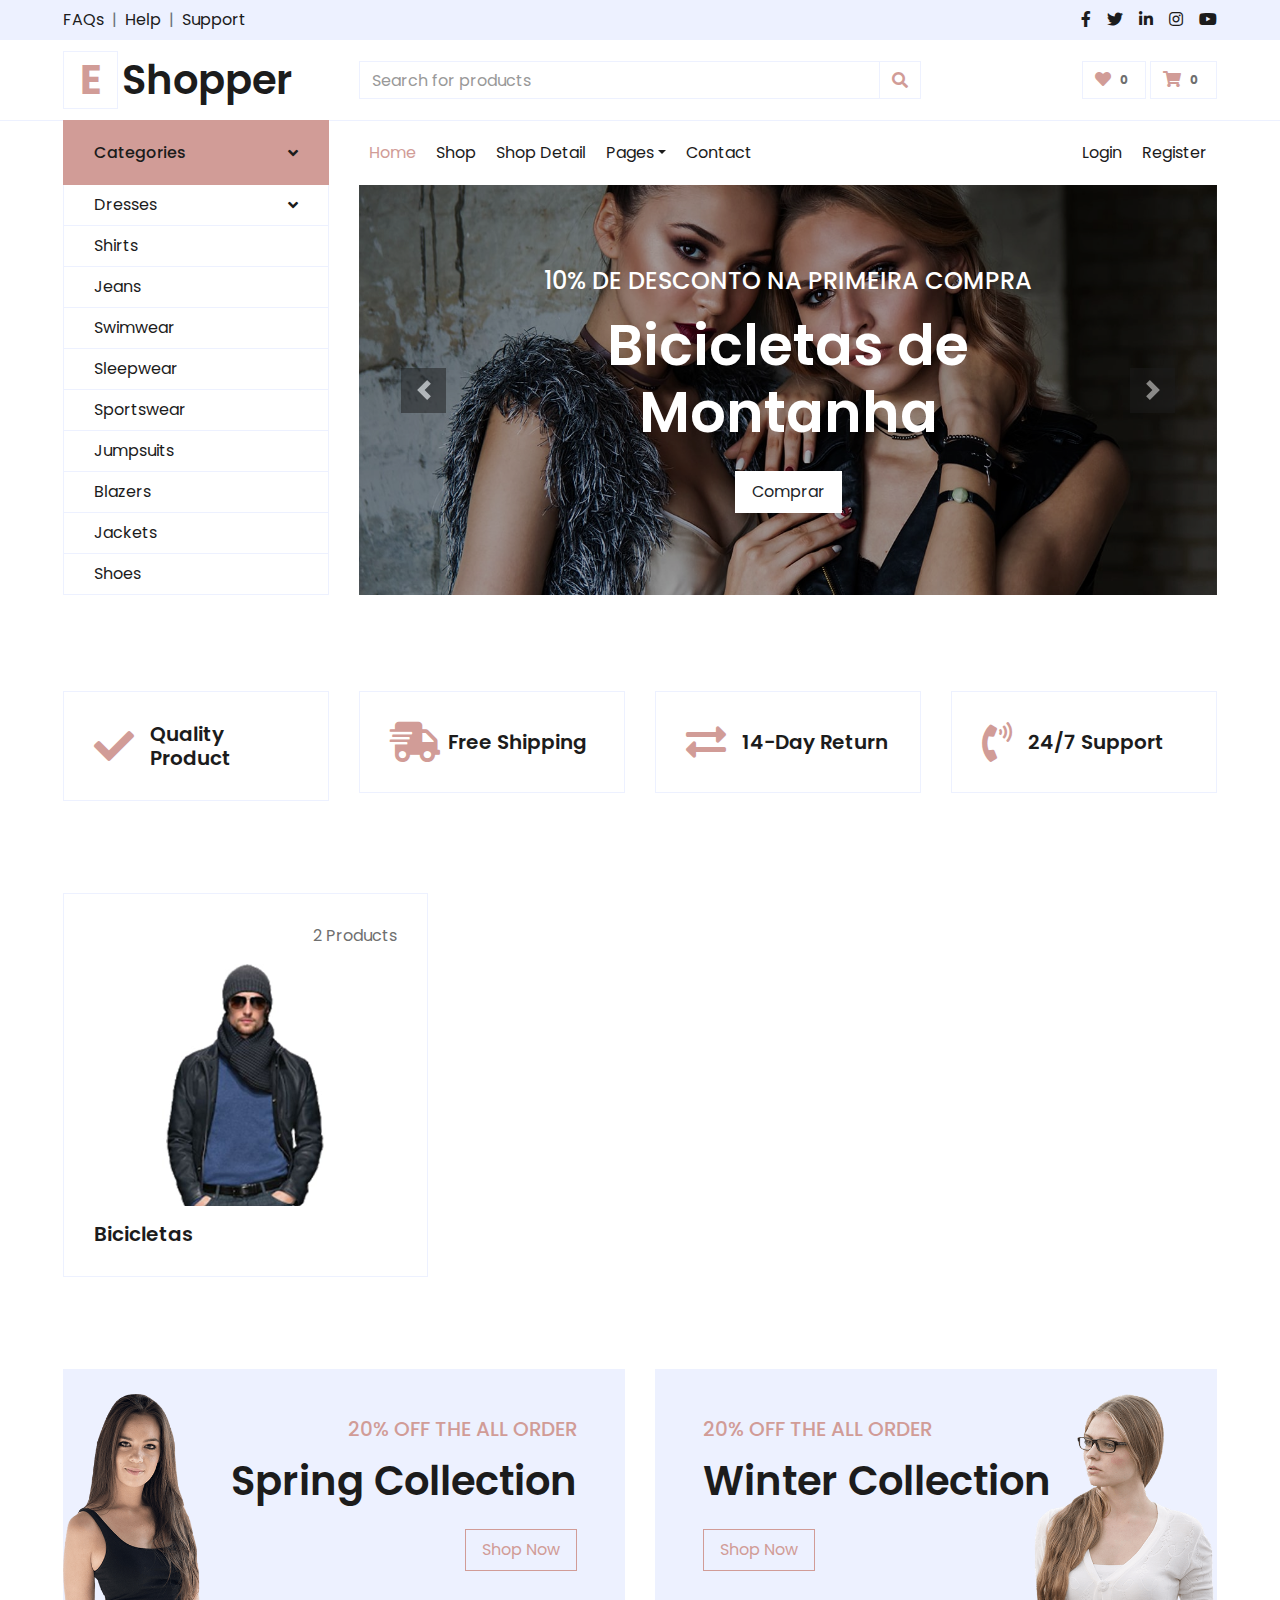
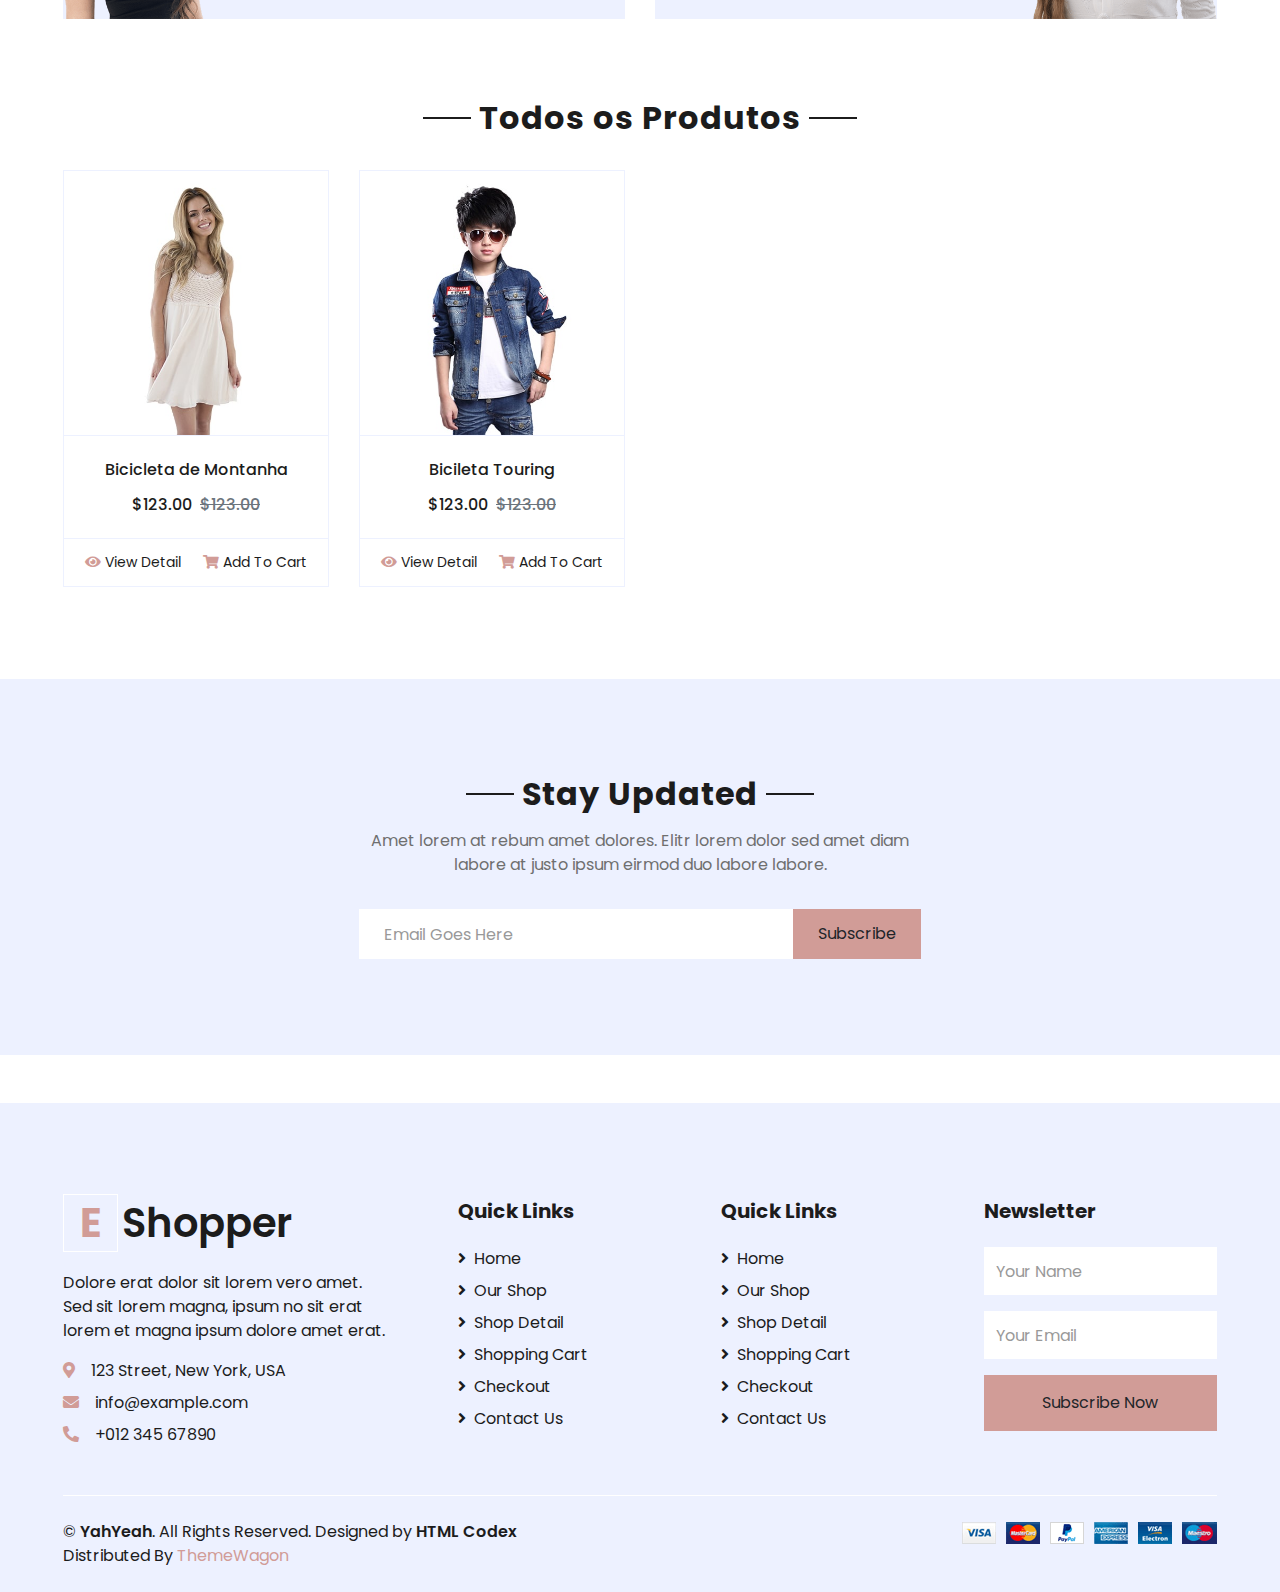
==== commit 091ad4dd: "alteracoes iniciais" ====
--- a/index.html
+++ b/index.html
@@ -155,9 +155,9 @@
                             <img class="img-fluid" src="img/carousel-1.jpg" alt="Image">
                             <div class="carousel-caption d-flex flex-column align-items-center justify-content-center">
                                 <div class="p-3" style="max-width: 700px;">
-                                    <h4 class="text-light text-uppercase font-weight-medium mb-3">10% Off Your First Order</h4>
-                                    <h3 class="display-4 text-white font-weight-semi-bold mb-4">Fashionable Dress</h3>
-                                    <a href="" class="btn btn-light py-2 px-3">Shop Now</a>
+                                    <h4 class="text-light text-uppercase font-weight-medium mb-3">10% de desconto na primeira compra</h4>
+                                    <h3 class="display-4 text-white font-weight-semi-bold mb-4">Bicicletas de Montanha</h3>
+                                    <a href="detail_mountain.html" class="btn btn-light py-2 px-3">Comprar</a>
                                 </div>
                             </div>
                         </div>
@@ -165,9 +165,9 @@
                             <img class="img-fluid" src="img/carousel-2.jpg" alt="Image">
                             <div class="carousel-caption d-flex flex-column align-items-center justify-content-center">
                                 <div class="p-3" style="max-width: 700px;">
-                                    <h4 class="text-light text-uppercase font-weight-medium mb-3">10% Off Your First Order</h4>
-                                    <h3 class="display-4 text-white font-weight-semi-bold mb-4">Reasonable Price</h3>
-                                    <a href="" class="btn btn-light py-2 px-3">Shop Now</a>
+                                    <h4 class="text-light text-uppercase font-weight-medium mb-3">10% de desconto na primeira compra</h4>
+                                    <h3 class="display-4 text-white font-weight-semi-bold mb-4">Bicicletas de Touring<Touring/h3>
+                                    <a href="detail_touring.html" class="btn btn-light py-2 px-3">Comprar</a>
                                 </div>
                             </div>
                         </div>
@@ -226,13 +226,14 @@
         <div class="row px-xl-5 pb-3">
             <div class="col-lg-4 col-md-6 pb-1">
                 <div class="cat-item d-flex flex-column border mb-4" style="padding: 30px;">
-                    <p class="text-right">15 Products</p>
-                    <a href="" class="cat-img position-relative overflow-hidden mb-3">
+                    <p class="text-right">2 Products</p>
+                    <a href="shop.html" class="cat-img position-relative overflow-hidden mb-3">
                         <img class="img-fluid" src="img/cat-1.jpg" alt="">
                     </a>
-                    <h5 class="font-weight-semi-bold m-0">Men's dresses</h5>
-                </div>
-            </div>
+                    <h5 class="font-weight-semi-bold m-0">Bicicletas</h5>
+                </div>
+            </div>
+            <!--
             <div class="col-lg-4 col-md-6 pb-1">
                 <div class="cat-item d-flex flex-column border mb-4" style="padding: 30px;">
                     <p class="text-right">15 Products</p>
@@ -278,6 +279,7 @@
                     <h5 class="font-weight-semi-bold m-0">Shoes</h5>
                 </div>
             </div>
+            -->
         </div>
     </div>
     <!-- Categories End -->
@@ -314,7 +316,7 @@
     <!-- Products Start -->
     <div class="container-fluid pt-5">
         <div class="text-center mb-4">
-            <h2 class="section-title px-5"><span class="px-2">Trandy Products</span></h2>
+            <h2 class="section-title px-5"><span class="px-2">Todos os Produtos</span></h2>
         </div>
         <div class="row px-xl-5 pb-3">
             <div class="col-lg-3 col-md-6 col-sm-12 pb-1">
@@ -323,13 +325,13 @@
                         <img class="img-fluid w-100" src="img/product-1.jpg" alt="">
                     </div>
                     <div class="card-body border-left border-right text-center p-0 pt-4 pb-3">
-                        <h6 class="text-truncate mb-3">Colorful Stylish Shirt</h6>
+                        <h6 class="text-truncate mb-3">Bicicleta de Montanha</h6>
                         <div class="d-flex justify-content-center">
                             <h6>$123.00</h6><h6 class="text-muted ml-2"><del>$123.00</del></h6>
                         </div>
                     </div>
                     <div class="card-footer d-flex justify-content-between bg-light border">
-                        <a href="" class="btn btn-sm text-dark p-0"><i class="fas fa-eye text-primary mr-1"></i>View Detail</a>
+                        <a href="detail_mountain.html" class="btn btn-sm text-dark p-0"><i class="fas fa-eye text-primary mr-1"></i>View Detail</a>
                         <a href="" class="btn btn-sm text-dark p-0"><i class="fas fa-shopping-cart text-primary mr-1"></i>Add To Cart</a>
                     </div>
                 </div>
@@ -340,115 +342,13 @@
                         <img class="img-fluid w-100" src="img/product-2.jpg" alt="">
                     </div>
                     <div class="card-body border-left border-right text-center p-0 pt-4 pb-3">
-                        <h6 class="text-truncate mb-3">Colorful Stylish Shirt</h6>
+                        <h6 class="text-truncate mb-3">Bicileta Touring</h6>
                         <div class="d-flex justify-content-center">
                             <h6>$123.00</h6><h6 class="text-muted ml-2"><del>$123.00</del></h6>
                         </div>
                     </div>
                     <div class="card-footer d-flex justify-content-between bg-light border">
-                        <a href="" class="btn btn-sm text-dark p-0"><i class="fas fa-eye text-primary mr-1"></i>View Detail</a>
-                        <a href="" class="btn btn-sm text-dark p-0"><i class="fas fa-shopping-cart text-primary mr-1"></i>Add To Cart</a>
-                    </div>
-                </div>
-            </div>
-            <div class="col-lg-3 col-md-6 col-sm-12 pb-1">
-                <div class="card product-item border-0 mb-4">
-                    <div class="card-header product-img position-relative overflow-hidden bg-transparent border p-0">
-                        <img class="img-fluid w-100" src="img/product-3.jpg" alt="">
-                    </div>
-                    <div class="card-body border-left border-right text-center p-0 pt-4 pb-3">
-                        <h6 class="text-truncate mb-3">Colorful Stylish Shirt</h6>
-                        <div class="d-flex justify-content-center">
-                            <h6>$123.00</h6><h6 class="text-muted ml-2"><del>$123.00</del></h6>
-                        </div>
-                    </div>
-                    <div class="card-footer d-flex justify-content-between bg-light border">
-                        <a href="" class="btn btn-sm text-dark p-0"><i class="fas fa-eye text-primary mr-1"></i>View Detail</a>
-                        <a href="" class="btn btn-sm text-dark p-0"><i class="fas fa-shopping-cart text-primary mr-1"></i>Add To Cart</a>
-                    </div>
-                </div>
-            </div>
-            <div class="col-lg-3 col-md-6 col-sm-12 pb-1">
-                <div class="card product-item border-0 mb-4">
-                    <div class="card-header product-img position-relative overflow-hidden bg-transparent border p-0">
-                        <img class="img-fluid w-100" src="img/product-4.jpg" alt="">
-                    </div>
-                    <div class="card-body border-left border-right text-center p-0 pt-4 pb-3">
-                        <h6 class="text-truncate mb-3">Colorful Stylish Shirt</h6>
-                        <div class="d-flex justify-content-center">
-                            <h6>$123.00</h6><h6 class="text-muted ml-2"><del>$123.00</del></h6>
-                        </div>
-                    </div>
-                    <div class="card-footer d-flex justify-content-between bg-light border">
-                        <a href="" class="btn btn-sm text-dark p-0"><i class="fas fa-eye text-primary mr-1"></i>View Detail</a>
-                        <a href="" class="btn btn-sm text-dark p-0"><i class="fas fa-shopping-cart text-primary mr-1"></i>Add To Cart</a>
-                    </div>
-                </div>
-            </div>
-            <div class="col-lg-3 col-md-6 col-sm-12 pb-1">
-                <div class="card product-item border-0 mb-4">
-                    <div class="card-header product-img position-relative overflow-hidden bg-transparent border p-0">
-                        <img class="img-fluid w-100" src="img/product-5.jpg" alt="">
-                    </div>
-                    <div class="card-body border-left border-right text-center p-0 pt-4 pb-3">
-                        <h6 class="text-truncate mb-3">Colorful Stylish Shirt</h6>
-                        <div class="d-flex justify-content-center">
-                            <h6>$123.00</h6><h6 class="text-muted ml-2"><del>$123.00</del></h6>
-                        </div>
-                    </div>
-                    <div class="card-footer d-flex justify-content-between bg-light border">
-                        <a href="" class="btn btn-sm text-dark p-0"><i class="fas fa-eye text-primary mr-1"></i>View Detail</a>
-                        <a href="" class="btn btn-sm text-dark p-0"><i class="fas fa-shopping-cart text-primary mr-1"></i>Add To Cart</a>
-                    </div>
-                </div>
-            </div>
-            <div class="col-lg-3 col-md-6 col-sm-12 pb-1">
-                <div class="card product-item border-0 mb-4">
-                    <div class="card-header product-img position-relative overflow-hidden bg-transparent border p-0">
-                        <img class="img-fluid w-100" src="img/product-6.jpg" alt="">
-                    </div>
-                    <div class="card-body border-left border-right text-center p-0 pt-4 pb-3">
-                        <h6 class="text-truncate mb-3">Colorful Stylish Shirt</h6>
-                        <div class="d-flex justify-content-center">
-                            <h6>$123.00</h6><h6 class="text-muted ml-2"><del>$123.00</del></h6>
-                        </div>
-                    </div>
-                    <div class="card-footer d-flex justify-content-between bg-light border">
-                        <a href="" class="btn btn-sm text-dark p-0"><i class="fas fa-eye text-primary mr-1"></i>View Detail</a>
-                        <a href="" class="btn btn-sm text-dark p-0"><i class="fas fa-shopping-cart text-primary mr-1"></i>Add To Cart</a>
-                    </div>
-                </div>
-            </div>
-            <div class="col-lg-3 col-md-6 col-sm-12 pb-1">
-                <div class="card product-item border-0 mb-4">
-                    <div class="card-header product-img position-relative overflow-hidden bg-transparent border p-0">
-                        <img class="img-fluid w-100" src="img/product-7.jpg" alt="">
-                    </div>
-                    <div class="card-body border-left border-right text-center p-0 pt-4 pb-3">
-                        <h6 class="text-truncate mb-3">Colorful Stylish Shirt</h6>
-                        <div class="d-flex justify-content-center">
-                            <h6>$123.00</h6><h6 class="text-muted ml-2"><del>$123.00</del></h6>
-                        </div>
-                    </div>
-                    <div class="card-footer d-flex justify-content-between bg-light border">
-                        <a href="" class="btn btn-sm text-dark p-0"><i class="fas fa-eye text-primary mr-1"></i>View Detail</a>
-                        <a href="" class="btn btn-sm text-dark p-0"><i class="fas fa-shopping-cart text-primary mr-1"></i>Add To Cart</a>
-                    </div>
-                </div>
-            </div>
-            <div class="col-lg-3 col-md-6 col-sm-12 pb-1">
-                <div class="card product-item border-0 mb-4">
-                    <div class="card-header product-img position-relative overflow-hidden bg-transparent border p-0">
-                        <img class="img-fluid w-100" src="img/product-8.jpg" alt="">
-                    </div>
-                    <div class="card-body border-left border-right text-center p-0 pt-4 pb-3">
-                        <h6 class="text-truncate mb-3">Colorful Stylish Shirt</h6>
-                        <div class="d-flex justify-content-center">
-                            <h6>$123.00</h6><h6 class="text-muted ml-2"><del>$123.00</del></h6>
-                        </div>
-                    </div>
-                    <div class="card-footer d-flex justify-content-between bg-light border">
-                        <a href="" class="btn btn-sm text-dark p-0"><i class="fas fa-eye text-primary mr-1"></i>View Detail</a>
+                        <a href="detail_touring.html" class="btn btn-sm text-dark p-0"><i class="fas fa-eye text-primary mr-1"></i>View Detail</a>
                         <a href="" class="btn btn-sm text-dark p-0"><i class="fas fa-shopping-cart text-primary mr-1"></i>Add To Cart</a>
                     </div>
                 </div>
@@ -479,155 +379,7 @@
     </div>
     <!-- Subscribe End -->
 
-
-    <!-- Products Start -->
-    <div class="container-fluid pt-5">
-        <div class="text-center mb-4">
-            <h2 class="section-title px-5"><span class="px-2">Just Arrived</span></h2>
-        </div>
-        <div class="row px-xl-5 pb-3">
-            <div class="col-lg-3 col-md-6 col-sm-12 pb-1">
-                <div class="card product-item border-0 mb-4">
-                    <div class="card-header product-img position-relative overflow-hidden bg-transparent border p-0">
-                        <img class="img-fluid w-100" src="img/product-1.jpg" alt="">
-                    </div>
-                    <div class="card-body border-left border-right text-center p-0 pt-4 pb-3">
-                        <h6 class="text-truncate mb-3">Colorful Stylish Shirt</h6>
-                        <div class="d-flex justify-content-center">
-                            <h6>$123.00</h6><h6 class="text-muted ml-2"><del>$123.00</del></h6>
-                        </div>
-                    </div>
-                    <div class="card-footer d-flex justify-content-between bg-light border">
-                        <a href="" class="btn btn-sm text-dark p-0"><i class="fas fa-eye text-primary mr-1"></i>View Detail</a>
-                        <a href="" class="btn btn-sm text-dark p-0"><i class="fas fa-shopping-cart text-primary mr-1"></i>Add To Cart</a>
-                    </div>
-                </div>
-            </div>
-            <div class="col-lg-3 col-md-6 col-sm-12 pb-1">
-                <div class="card product-item border-0 mb-4">
-                    <div class="card-header product-img position-relative overflow-hidden bg-transparent border p-0">
-                        <img class="img-fluid w-100" src="img/product-2.jpg" alt="">
-                    </div>
-                    <div class="card-body border-left border-right text-center p-0 pt-4 pb-3">
-                        <h6 class="text-truncate mb-3">Colorful Stylish Shirt</h6>
-                        <div class="d-flex justify-content-center">
-                            <h6>$123.00</h6><h6 class="text-muted ml-2"><del>$123.00</del></h6>
-                        </div>
-                    </div>
-                    <div class="card-footer d-flex justify-content-between bg-light border">
-                        <a href="" class="btn btn-sm text-dark p-0"><i class="fas fa-eye text-primary mr-1"></i>View Detail</a>
-                        <a href="" class="btn btn-sm text-dark p-0"><i class="fas fa-shopping-cart text-primary mr-1"></i>Add To Cart</a>
-                    </div>
-                </div>
-            </div>
-            <div class="col-lg-3 col-md-6 col-sm-12 pb-1">
-                <div class="card product-item border-0 mb-4">
-                    <div class="card-header product-img position-relative overflow-hidden bg-transparent border p-0">
-                        <img class="img-fluid w-100" src="img/product-3.jpg" alt="">
-                    </div>
-                    <div class="card-body border-left border-right text-center p-0 pt-4 pb-3">
-                        <h6 class="text-truncate mb-3">Colorful Stylish Shirt</h6>
-                        <div class="d-flex justify-content-center">
-                            <h6>$123.00</h6><h6 class="text-muted ml-2"><del>$123.00</del></h6>
-                        </div>
-                    </div>
-                    <div class="card-footer d-flex justify-content-between bg-light border">
-                        <a href="" class="btn btn-sm text-dark p-0"><i class="fas fa-eye text-primary mr-1"></i>View Detail</a>
-                        <a href="" class="btn btn-sm text-dark p-0"><i class="fas fa-shopping-cart text-primary mr-1"></i>Add To Cart</a>
-                    </div>
-                </div>
-            </div>
-            <div class="col-lg-3 col-md-6 col-sm-12 pb-1">
-                <div class="card product-item border-0 mb-4">
-                    <div class="card-header product-img position-relative overflow-hidden bg-transparent border p-0">
-                        <img class="img-fluid w-100" src="img/product-4.jpg" alt="">
-                    </div>
-                    <div class="card-body border-left border-right text-center p-0 pt-4 pb-3">
-                        <h6 class="text-truncate mb-3">Colorful Stylish Shirt</h6>
-                        <div class="d-flex justify-content-center">
-                            <h6>$123.00</h6><h6 class="text-muted ml-2"><del>$123.00</del></h6>
-                        </div>
-                    </div>
-                    <div class="card-footer d-flex justify-content-between bg-light border">
-                        <a href="" class="btn btn-sm text-dark p-0"><i class="fas fa-eye text-primary mr-1"></i>View Detail</a>
-                        <a href="" class="btn btn-sm text-dark p-0"><i class="fas fa-shopping-cart text-primary mr-1"></i>Add To Cart</a>
-                    </div>
-                </div>
-            </div>
-            <div class="col-lg-3 col-md-6 col-sm-12 pb-1">
-                <div class="card product-item border-0 mb-4">
-                    <div class="card-header product-img position-relative overflow-hidden bg-transparent border p-0">
-                        <img class="img-fluid w-100" src="img/product-5.jpg" alt="">
-                    </div>
-                    <div class="card-body border-left border-right text-center p-0 pt-4 pb-3">
-                        <h6 class="text-truncate mb-3">Colorful Stylish Shirt</h6>
-                        <div class="d-flex justify-content-center">
-                            <h6>$123.00</h6><h6 class="text-muted ml-2"><del>$123.00</del></h6>
-                        </div>
-                    </div>
-                    <div class="card-footer d-flex justify-content-between bg-light border">
-                        <a href="" class="btn btn-sm text-dark p-0"><i class="fas fa-eye text-primary mr-1"></i>View Detail</a>
-                        <a href="" class="btn btn-sm text-dark p-0"><i class="fas fa-shopping-cart text-primary mr-1"></i>Add To Cart</a>
-                    </div>
-                </div>
-            </div>
-            <div class="col-lg-3 col-md-6 col-sm-12 pb-1">
-                <div class="card product-item border-0 mb-4">
-                    <div class="card-header product-img position-relative overflow-hidden bg-transparent border p-0">
-                        <img class="img-fluid w-100" src="img/product-6.jpg" alt="">
-                    </div>
-                    <div class="card-body border-left border-right text-center p-0 pt-4 pb-3">
-                        <h6 class="text-truncate mb-3">Colorful Stylish Shirt</h6>
-                        <div class="d-flex justify-content-center">
-                            <h6>$123.00</h6><h6 class="text-muted ml-2"><del>$123.00</del></h6>
-                        </div>
-                    </div>
-                    <div class="card-footer d-flex justify-content-between bg-light border">
-                        <a href="" class="btn btn-sm text-dark p-0"><i class="fas fa-eye text-primary mr-1"></i>View Detail</a>
-                        <a href="" class="btn btn-sm text-dark p-0"><i class="fas fa-shopping-cart text-primary mr-1"></i>Add To Cart</a>
-                    </div>
-                </div>
-            </div>
-            <div class="col-lg-3 col-md-6 col-sm-12 pb-1">
-                <div class="card product-item border-0 mb-4">
-                    <div class="card-header product-img position-relative overflow-hidden bg-transparent border p-0">
-                        <img class="img-fluid w-100" src="img/product-7.jpg" alt="">
-                    </div>
-                    <div class="card-body border-left border-right text-center p-0 pt-4 pb-3">
-                        <h6 class="text-truncate mb-3">Colorful Stylish Shirt</h6>
-                        <div class="d-flex justify-content-center">
-                            <h6>$123.00</h6><h6 class="text-muted ml-2"><del>$123.00</del></h6>
-                        </div>
-                    </div>
-                    <div class="card-footer d-flex justify-content-between bg-light border">
-                        <a href="" class="btn btn-sm text-dark p-0"><i class="fas fa-eye text-primary mr-1"></i>View Detail</a>
-                        <a href="" class="btn btn-sm text-dark p-0"><i class="fas fa-shopping-cart text-primary mr-1"></i>Add To Cart</a>
-                    </div>
-                </div>
-            </div>
-            <div class="col-lg-3 col-md-6 col-sm-12 pb-1">
-                <div class="card product-item border-0 mb-4">
-                    <div class="card-header product-img position-relative overflow-hidden bg-transparent border p-0">
-                        <img class="img-fluid w-100" src="img/product-8.jpg" alt="">
-                    </div>
-                    <div class="card-body border-left border-right text-center p-0 pt-4 pb-3">
-                        <h6 class="text-truncate mb-3">Colorful Stylish Shirt</h6>
-                        <div class="d-flex justify-content-center">
-                            <h6>$123.00</h6><h6 class="text-muted ml-2"><del>$123.00</del></h6>
-                        </div>
-                    </div>
-                    <div class="card-footer d-flex justify-content-between bg-light border">
-                        <a href="" class="btn btn-sm text-dark p-0"><i class="fas fa-eye text-primary mr-1"></i>View Detail</a>
-                        <a href="" class="btn btn-sm text-dark p-0"><i class="fas fa-shopping-cart text-primary mr-1"></i>Add To Cart</a>
-                    </div>
-                </div>
-            </div>
-        </div>
-    </div>
-    <!-- Products End -->
-
-
-    <!-- Vendor Start -->
+    <!-- Vendor Start 
     <div class="container-fluid py-5">
         <div class="row px-xl-5">
             <div class="col">
@@ -660,8 +412,7 @@
             </div>
         </div>
     </div>
-    <!-- Vendor End -->
-
+    Vendor End -->
 
     <!-- Footer Start -->
     <div class="container-fluid bg-secondary text-dark mt-5 pt-5">
@@ -720,7 +471,7 @@
         <div class="row border-top border-light mx-xl-5 py-4">
             <div class="col-md-6 px-xl-0">
                 <p class="mb-md-0 text-center text-md-left text-dark">
-                    &copy; <a class="text-dark font-weight-semi-bold" href="#">Your Site Name</a>. All Rights Reserved. Designed
+                    &copy; <a class="text-dark font-weight-semi-bold" href="contact.html">YahYeah</a>. All Rights Reserved. Designed
                     by
                     <a class="text-dark font-weight-semi-bold" href="https://htmlcodex.com">HTML Codex</a><br>
                     Distributed By <a href="https://themewagon.com" target="_blank">ThemeWagon</a>
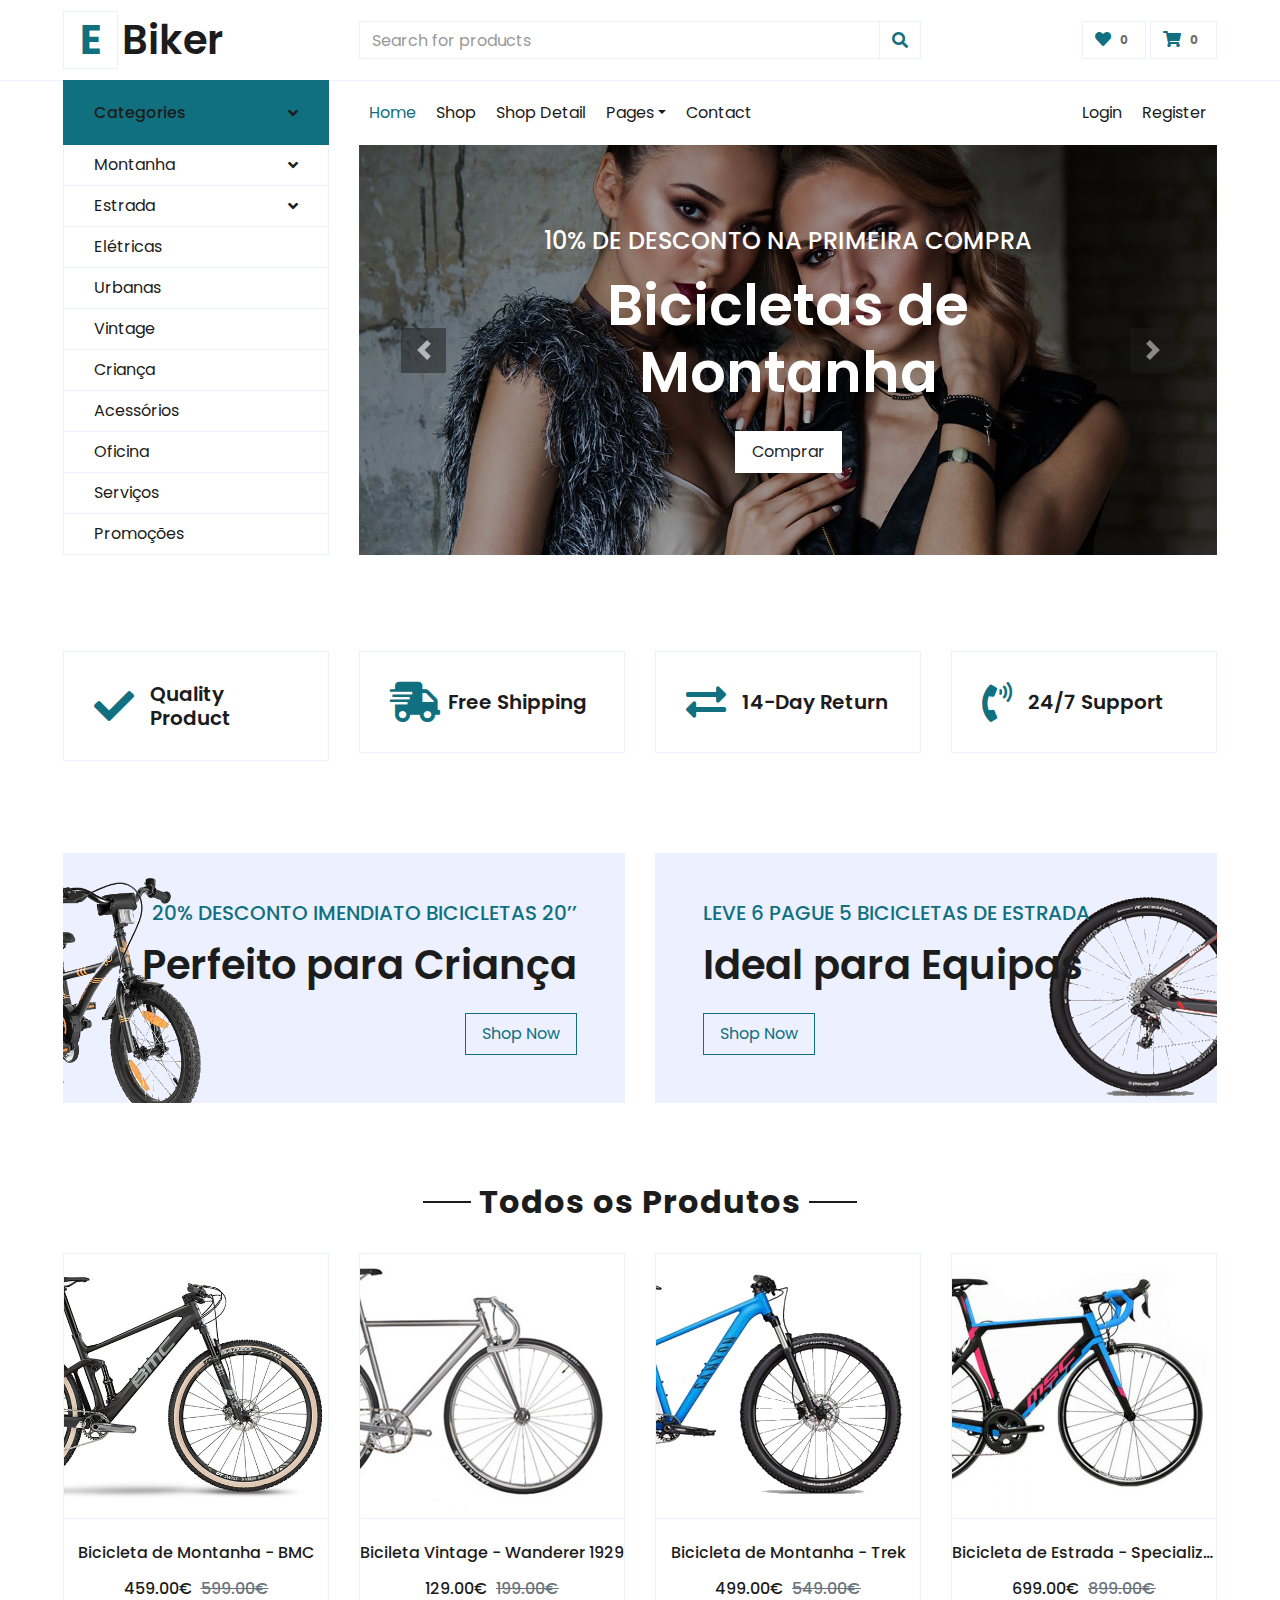
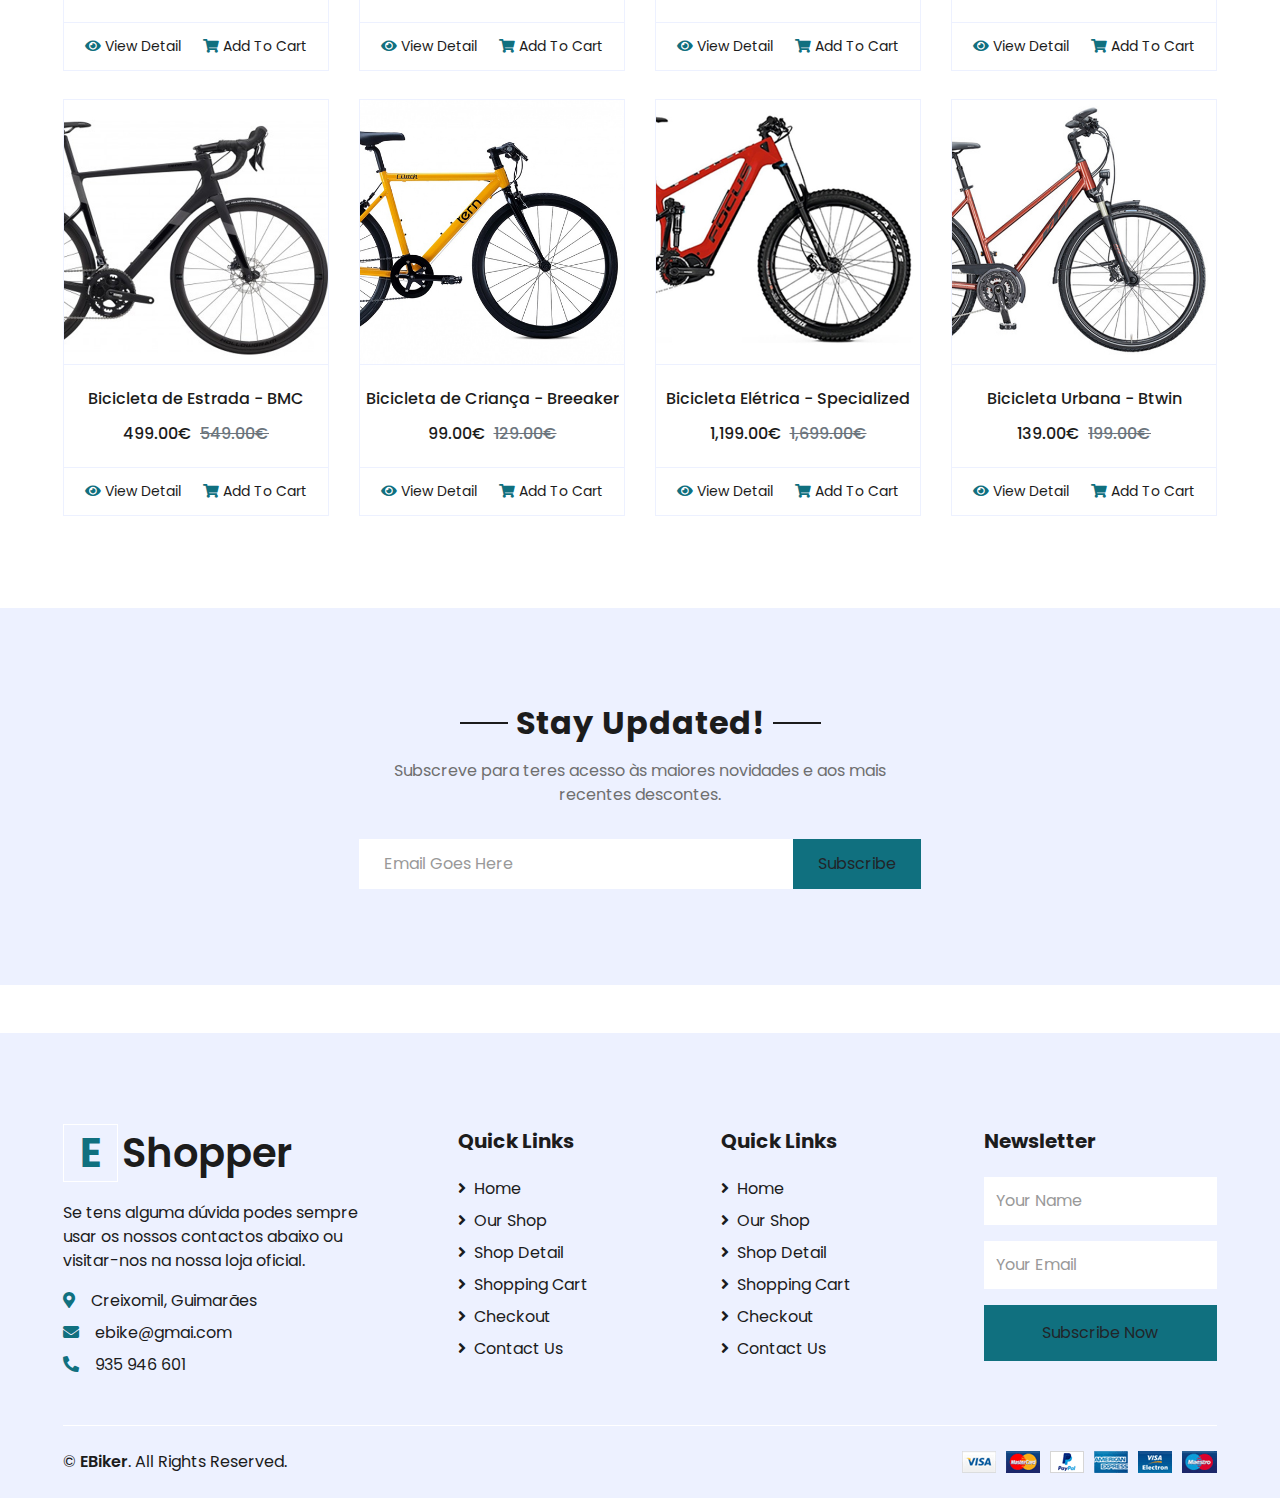
==== commit dac5e8e3: "1.1" ====
--- a/index.html
+++ b/index.html
@@ -3,7 +3,7 @@
 
 <head>
     <meta charset="utf-8">
-    <title>EShopper - Bootstrap Shop Template</title>
+    <title>EBiker - Compra a tua bicileta</title>
     <meta content="width=device-width, initial-scale=1.0" name="viewport">
     <meta content="Free HTML Templates" name="keywords">
     <meta content="Free HTML Templates" name="description">
@@ -28,40 +28,11 @@
 <body>
     <!-- Topbar Start -->
     <div class="container-fluid">
-        <div class="row bg-secondary py-2 px-xl-5">
-            <div class="col-lg-6 d-none d-lg-block">
-                <div class="d-inline-flex align-items-center">
-                    <a class="text-dark" href="">FAQs</a>
-                    <span class="text-muted px-2">|</span>
-                    <a class="text-dark" href="">Help</a>
-                    <span class="text-muted px-2">|</span>
-                    <a class="text-dark" href="">Support</a>
-                </div>
-            </div>
-            <div class="col-lg-6 text-center text-lg-right">
-                <div class="d-inline-flex align-items-center">
-                    <a class="text-dark px-2" href="">
-                        <i class="fab fa-facebook-f"></i>
-                    </a>
-                    <a class="text-dark px-2" href="">
-                        <i class="fab fa-twitter"></i>
-                    </a>
-                    <a class="text-dark px-2" href="">
-                        <i class="fab fa-linkedin-in"></i>
-                    </a>
-                    <a class="text-dark px-2" href="">
-                        <i class="fab fa-instagram"></i>
-                    </a>
-                    <a class="text-dark pl-2" href="">
-                        <i class="fab fa-youtube"></i>
-                    </a>
-                </div>
-            </div>
-        </div>
+        
         <div class="row align-items-center py-3 px-xl-5">
             <div class="col-lg-3 d-none d-lg-block">
                 <a href="" class="text-decoration-none">
-                    <h1 class="m-0 display-5 font-weight-semi-bold"><span class="text-primary font-weight-bold border px-3 mr-1">E</span>Shopper</h1>
+                    <h1 class="m-0 display-5 font-weight-semi-bold"><span class="text-primary font-weight-bold border px-3 mr-1">E</span>Biker</h1>
                 </a>
             </div>
             <div class="col-lg-6 col-6 text-left">
@@ -102,22 +73,28 @@
                 <nav class="collapse show navbar navbar-vertical navbar-light align-items-start p-0 border border-top-0 border-bottom-0" id="navbar-vertical">
                     <div class="navbar-nav w-100 overflow-hidden" style="height: 410px">
                         <div class="nav-item dropdown">
-                            <a href="#" class="nav-link" data-toggle="dropdown">Dresses <i class="fa fa-angle-down float-right mt-1"></i></a>
+                            <a href="#" class="nav-link" data-toggle="dropdown">Montanha <i class="fa fa-angle-down float-right mt-1"></i></a>
                             <div class="dropdown-menu position-absolute bg-secondary border-0 rounded-0 w-100 m-0">
-                                <a href="" class="dropdown-item">Men's Dresses</a>
-                                <a href="" class="dropdown-item">Women's Dresses</a>
-                                <a href="" class="dropdown-item">Baby's Dresses</a>
-                            </div>
-                        </div>
-                        <a href="" class="nav-item nav-link">Shirts</a>
-                        <a href="" class="nav-item nav-link">Jeans</a>
-                        <a href="" class="nav-item nav-link">Swimwear</a>
-                        <a href="" class="nav-item nav-link">Sleepwear</a>
-                        <a href="" class="nav-item nav-link">Sportswear</a>
-                        <a href="" class="nav-item nav-link">Jumpsuits</a>
-                        <a href="" class="nav-item nav-link">Blazers</a>
-                        <a href="" class="nav-item nav-link">Jackets</a>
-                        <a href="" class="nav-item nav-link">Shoes</a>
+                                <a href="" class="dropdown-item">Premium</a>
+                                <a href="" class="dropdown-item">Advanced</a>
+                                <a href="" class="dropdown-item">Iniciante</a>
+                            </div>
+                        <div class="nav-item dropdown">
+                            <a href="#" class="nav-link" data-toggle="dropdown">Estrada<i class="fa fa-angle-down float-right mt-1"></i></a>
+                            <div class="dropdown-menu position-absolute bg-secondary border-0 rounded-0 w-100 m-0">
+                                <a href="" class="dropdown-item">Premium</a>
+                                <a href="" class="dropdown-item">Advanced</a>
+                                <a href="" class="dropdown-item">Iniciante</a>
+                            </div>
+                        </div>
+                        <a href="" class="nav-item nav-link">Elétricas</a>
+                        <a href="" class="nav-item nav-link">Urbanas</a>
+                        <a href="" class="nav-item nav-link">Vintage</a>
+                        <a href="" class="nav-item nav-link">Criança</a>
+                        <a href="" class="nav-item nav-link">Acessórios</a>
+                        <a href="" class="nav-item nav-link">Oficina</a>
+                        <a href="" class="nav-item nav-link">Serviços</a>
+                        <a href="" class="nav-item nav-link">Promoções</a>
                     </div>
                 </nav>
             </div>
@@ -165,8 +142,8 @@
                             <img class="img-fluid" src="img/carousel-2.jpg" alt="Image">
                             <div class="carousel-caption d-flex flex-column align-items-center justify-content-center">
                                 <div class="p-3" style="max-width: 700px;">
-                                    <h4 class="text-light text-uppercase font-weight-medium mb-3">10% de desconto na primeira compra</h4>
-                                    <h3 class="display-4 text-white font-weight-semi-bold mb-4">Bicicletas de Touring<Touring/h3>
+                                    <h4 class="text-light text-uppercase font-weight-medium mb-3">20% de desconto na compra de dois modelos</h4>
+                                    <h3 class="display-4 text-white font-weight-semi-bold mb-4">Bicicletas de Estrada<Touring/h3>
                                     <a href="detail_touring.html" class="btn btn-light py-2 px-3">Comprar</a>
                                 </div>
                             </div>
@@ -221,10 +198,10 @@
     <!-- Featured End -->
 
 
-    <!-- Categories Start -->
+    <!-- Categories Start 
     <div class="container-fluid pt-5">
         <div class="row px-xl-5 pb-3">
-            <div class="col-lg-4 col-md-6 pb-1">
+         <div class="col-lg-4 col-md-6 pb-1">
                 <div class="cat-item d-flex flex-column border mb-4" style="padding: 30px;">
                     <p class="text-right">2 Products</p>
                     <a href="shop.html" class="cat-img position-relative overflow-hidden mb-3">
@@ -233,7 +210,7 @@
                     <h5 class="font-weight-semi-bold m-0">Bicicletas</h5>
                 </div>
             </div>
-            <!--
+            
             <div class="col-lg-4 col-md-6 pb-1">
                 <div class="cat-item d-flex flex-column border mb-4" style="padding: 30px;">
                     <p class="text-right">15 Products</p>
@@ -279,10 +256,10 @@
                     <h5 class="font-weight-semi-bold m-0">Shoes</h5>
                 </div>
             </div>
-            -->
-        </div>
-    </div>
-    <!-- Categories End -->
+
+        </div>
+    </div>
+     Categories End -->
 
 
     <!-- Offer Start -->
@@ -292,8 +269,8 @@
                 <div class="position-relative bg-secondary text-center text-md-right text-white mb-2 py-5 px-5">
                     <img src="img/offer-1.png" alt="">
                     <div class="position-relative" style="z-index: 1;">
-                        <h5 class="text-uppercase text-primary mb-3">20% off the all order</h5>
-                        <h1 class="mb-4 font-weight-semi-bold">Spring Collection</h1>
+                        <h5 class="text-uppercase text-primary mb-3">20% desconto imendiato bicicletas 20’’</h5>
+                        <h1 class="mb-4 font-weight-semi-bold">Perfeito para Criança</h1>
                         <a href="" class="btn btn-outline-primary py-md-2 px-md-3">Shop Now</a>
                     </div>
                 </div>
@@ -302,8 +279,8 @@
                 <div class="position-relative bg-secondary text-center text-md-left text-white mb-2 py-5 px-5">
                     <img src="img/offer-2.png" alt="">
                     <div class="position-relative" style="z-index: 1;">
-                        <h5 class="text-uppercase text-primary mb-3">20% off the all order</h5>
-                        <h1 class="mb-4 font-weight-semi-bold">Winter Collection</h1>
+                        <h5 class="text-uppercase text-primary mb-3">Leve 6 pague 5 bicicletas de estrada</h5>
+                        <h1 class="mb-4 font-weight-semi-bold">Ideal para Equipas</h1>
                         <a href="" class="btn btn-outline-primary py-md-2 px-md-3">Shop Now</a>
                     </div>
                 </div>
@@ -325,9 +302,9 @@
                         <img class="img-fluid w-100" src="img/product-1.jpg" alt="">
                     </div>
                     <div class="card-body border-left border-right text-center p-0 pt-4 pb-3">
-                        <h6 class="text-truncate mb-3">Bicicleta de Montanha</h6>
-                        <div class="d-flex justify-content-center">
-                            <h6>$123.00</h6><h6 class="text-muted ml-2"><del>$123.00</del></h6>
+                        <h6 class="text-truncate mb-3">Bicicleta de Montanha - BMC</h6>
+                        <div class="d-flex justify-content-center">
+                            <h6>459.00€</h6><h6 class="text-muted ml-2"><del>599.00€</del></h6>
                         </div>
                     </div>
                     <div class="card-footer d-flex justify-content-between bg-light border">
@@ -342,9 +319,9 @@
                         <img class="img-fluid w-100" src="img/product-2.jpg" alt="">
                     </div>
                     <div class="card-body border-left border-right text-center p-0 pt-4 pb-3">
-                        <h6 class="text-truncate mb-3">Bicileta Touring</h6>
-                        <div class="d-flex justify-content-center">
-                            <h6>$123.00</h6><h6 class="text-muted ml-2"><del>$123.00</del></h6>
+                        <h6 class="text-truncate mb-3">Bicileta Vintage - Wanderer 1929</h6>
+                        <div class="d-flex justify-content-center">
+                            <h6>129.00€</h6><h6 class="text-muted ml-2"><del>199.00€</del></h6>
                         </div>
                     </div>
                     <div class="card-footer d-flex justify-content-between bg-light border">
@@ -353,6 +330,128 @@
                     </div>
                 </div>
             </div>
+
+
+            <div class="col-lg-3 col-md-6 col-sm-12 pb-1">
+                <div class="card product-item border-0 mb-4">
+                    <div class="card-header product-img position-relative overflow-hidden bg-transparent border p-0">
+                        <img class="img-fluid w-100" src="img/product-3.jpg" alt="">
+                    </div>
+                    <div class="card-body border-left border-right text-center p-0 pt-4 pb-3">
+                        <h6 class="text-truncate mb-3">Bicicleta de Montanha - Trek</h6>
+                        <div class="d-flex justify-content-center">
+                            <h6>499.00€</h6><h6 class="text-muted ml-2"><del>549.00€</del></h6>
+                        </div>
+                    </div>
+                    <div class="card-footer d-flex justify-content-between bg-light border">
+                        <a href="detail_mountain.html" class="btn btn-sm text-dark p-0"><i class="fas fa-eye text-primary mr-1"></i>View Detail</a>
+                        <a href="" class="btn btn-sm text-dark p-0"><i class="fas fa-shopping-cart text-primary mr-1"></i>Add To Cart</a>
+                    </div>
+                </div>
+            </div>
+
+
+            <div class="col-lg-3 col-md-6 col-sm-12 pb-1">
+                <div class="card product-item border-0 mb-4">
+                    <div class="card-header product-img position-relative overflow-hidden bg-transparent border p-0">
+                        <img class="img-fluid w-100" src="img/product-4.jpg" alt="">
+                    </div>
+                    <div class="card-body border-left border-right text-center p-0 pt-4 pb-3">
+                        <h6 class="text-truncate mb-3">Bicicleta de Estrada - Specialized</h6>
+                        <div class="d-flex justify-content-center">
+                            <h6>699.00€</h6><h6 class="text-muted ml-2"><del>899.00€</del></h6>
+                        </div>
+                    </div>
+                    <div class="card-footer d-flex justify-content-between bg-light border">
+                        <a href="detail_mountain.html" class="btn btn-sm text-dark p-0"><i class="fas fa-eye text-primary mr-1"></i>View Detail</a>
+                        <a href="" class="btn btn-sm text-dark p-0"><i class="fas fa-shopping-cart text-primary mr-1"></i>Add To Cart</a>
+                    </div>
+                </div>
+            </div>
+
+
+
+            <div class="col-lg-3 col-md-6 col-sm-12 pb-1">
+                <div class="card product-item border-0 mb-4">
+                    <div class="card-header product-img position-relative overflow-hidden bg-transparent border p-0">
+                        <img class="img-fluid w-100" src="img/product-5.jpg" alt="">
+                    </div>
+                    <div class="card-body border-left border-right text-center p-0 pt-4 pb-3">
+                        <h6 class="text-truncate mb-3">Bicicleta de Estrada - BMC</h6>
+                        <div class="d-flex justify-content-center">
+                            <h6>499.00€</h6><h6 class="text-muted ml-2"><del>549.00€</del></h6>
+                        </div>
+                    </div>
+                    <div class="card-footer d-flex justify-content-between bg-light border">
+                        <a href="detail_mountain.html" class="btn btn-sm text-dark p-0"><i class="fas fa-eye text-primary mr-1"></i>View Detail</a>
+                        <a href="" class="btn btn-sm text-dark p-0"><i class="fas fa-shopping-cart text-primary mr-1"></i>Add To Cart</a>
+                    </div>
+                </div>
+            </div>
+
+
+
+            <div class="col-lg-3 col-md-6 col-sm-12 pb-1">
+                <div class="card product-item border-0 mb-4">
+                    <div class="card-header product-img position-relative overflow-hidden bg-transparent border p-0">
+                        <img class="img-fluid w-100" src="img/product-6.jpg" alt="">
+                    </div>
+                    <div class="card-body border-left border-right text-center p-0 pt-4 pb-3">
+                        <h6 class="text-truncate mb-3">Bicicleta de Criança - Breeaker</h6>
+                        <div class="d-flex justify-content-center">
+                            <h6>99.00€</h6><h6 class="text-muted ml-2"><del>129.00€</del></h6>
+                        </div>
+                    </div>
+                    <div class="card-footer d-flex justify-content-between bg-light border">
+                        <a href="detail_mountain.html" class="btn btn-sm text-dark p-0"><i class="fas fa-eye text-primary mr-1"></i>View Detail</a>
+                        <a href="" class="btn btn-sm text-dark p-0"><i class="fas fa-shopping-cart text-primary mr-1"></i>Add To Cart</a>
+                    </div>
+                </div>
+            </div>
+
+
+
+
+            <div class="col-lg-3 col-md-6 col-sm-12 pb-1">
+                <div class="card product-item border-0 mb-4">
+                    <div class="card-header product-img position-relative overflow-hidden bg-transparent border p-0">
+                        <img class="img-fluid w-100" src="img/product-7.jpg" alt="">
+                    </div>
+                    <div class="card-body border-left border-right text-center p-0 pt-4 pb-3">
+                        <h6 class="text-truncate mb-3">Bicicleta Elétrica - Specialized</h6>
+                        <div class="d-flex justify-content-center">
+                            <h6>1,199.00€</h6><h6 class="text-muted ml-2"><del>1,699.00€</del></h6>
+                        </div>
+                    </div>
+                    <div class="card-footer d-flex justify-content-between bg-light border">
+                        <a href="detail_mountain.html" class="btn btn-sm text-dark p-0"><i class="fas fa-eye text-primary mr-1"></i>View Detail</a>
+                        <a href="" class="btn btn-sm text-dark p-0"><i class="fas fa-shopping-cart text-primary mr-1"></i>Add To Cart</a>
+                    </div>
+                </div>
+            </div>
+
+
+
+
+            <div class="col-lg-3 col-md-6 col-sm-12 pb-1">
+                <div class="card product-item border-0 mb-4">
+                    <div class="card-header product-img position-relative overflow-hidden bg-transparent border p-0">
+                        <img class="img-fluid w-100" src="img/product-8.jpg" alt="">
+                    </div>
+                    <div class="card-body border-left border-right text-center p-0 pt-4 pb-3">
+                        <h6 class="text-truncate mb-3">Bicicleta Urbana - Btwin</h6>
+                        <div class="d-flex justify-content-center">
+                            <h6>139.00€</h6><h6 class="text-muted ml-2"><del>199.00€</del></h6>
+                        </div>
+                    </div>
+                    <div class="card-footer d-flex justify-content-between bg-light border">
+                        <a href="detail_mountain.html" class="btn btn-sm text-dark p-0"><i class="fas fa-eye text-primary mr-1"></i>View Detail</a>
+                        <a href="" class="btn btn-sm text-dark p-0"><i class="fas fa-shopping-cart text-primary mr-1"></i>Add To Cart</a>
+                    </div>
+                </div>
+            </div>
+
+
         </div>
     </div>
     <!-- Products End -->
@@ -363,8 +462,8 @@
         <div class="row justify-content-md-center py-5 px-xl-5">
             <div class="col-md-6 col-12 py-5">
                 <div class="text-center mb-2 pb-2">
-                    <h2 class="section-title px-5 mb-3"><span class="bg-secondary px-2">Stay Updated</span></h2>
-                    <p>Amet lorem at rebum amet dolores. Elitr lorem dolor sed amet diam labore at justo ipsum eirmod duo labore labore.</p>
+                    <h2 class="section-title px-5 mb-3"><span class="bg-secondary px-2">Stay Updated!</span></h2>
+                    <p>Subscreve para teres acesso às maiores novidades e aos mais recentes descontes.</p>
                 </div>
                 <form action="">
                     <div class="input-group">
@@ -421,10 +520,10 @@
                 <a href="" class="text-decoration-none">
                     <h1 class="mb-4 display-5 font-weight-semi-bold"><span class="text-primary font-weight-bold border border-white px-3 mr-1">E</span>Shopper</h1>
                 </a>
-                <p>Dolore erat dolor sit lorem vero amet. Sed sit lorem magna, ipsum no sit erat lorem et magna ipsum dolore amet erat.</p>
-                <p class="mb-2"><i class="fa fa-map-marker-alt text-primary mr-3"></i>123 Street, New York, USA</p>
-                <p class="mb-2"><i class="fa fa-envelope text-primary mr-3"></i>info@example.com</p>
-                <p class="mb-0"><i class="fa fa-phone-alt text-primary mr-3"></i>+012 345 67890</p>
+                <p>Se tens alguma dúvida podes sempre usar os nossos contactos abaixo ou visitar-nos na nossa loja oficial.</p>
+                <p class="mb-2"><i class="fa fa-map-marker-alt text-primary mr-3"></i>Creixomil, Guimarães</p>
+                <p class="mb-2"><i class="fa fa-envelope text-primary mr-3"></i>ebike@gmai.com</p>
+                <p class="mb-0"><i class="fa fa-phone-alt text-primary mr-3"></i>935 946 601</p>
             </div>
             <div class="col-lg-8 col-md-12">
                 <div class="row">
@@ -471,10 +570,8 @@
         <div class="row border-top border-light mx-xl-5 py-4">
             <div class="col-md-6 px-xl-0">
                 <p class="mb-md-0 text-center text-md-left text-dark">
-                    &copy; <a class="text-dark font-weight-semi-bold" href="contact.html">YahYeah</a>. All Rights Reserved. Designed
-                    by
-                    <a class="text-dark font-weight-semi-bold" href="https://htmlcodex.com">HTML Codex</a><br>
-                    Distributed By <a href="https://themewagon.com" target="_blank">ThemeWagon</a>
+                    &copy; <a class="text-dark font-weight-semi-bold" href="contact.html">EBiker</a>. All Rights Reserved. 
+    
                 </p>
             </div>
             <div class="col-md-6 px-xl-0 text-center text-md-right">
--- a/css/style.css
+++ b/css/style.css
@@ -19,7 +19,7 @@
   --white: #fff;
   --gray: #6c757d;
   --gray-dark: #343a40;
-  --primary: #D19C97;
+  --primary: #10707f;
   --secondary: #EDF1FF;
   --success: #28a745;
   --info: #17a2b8;
@@ -152,13 +152,13 @@
 }
 
 a {
-  color: #D19C97;
+  color: #10707f;
   text-decoration: none;
   background-color: transparent;
 }
 
 a:hover {
-  color: #ba6a62;
+  color: #0e515c;
   text-decoration: underline;
 }
 
@@ -554,7 +554,7 @@
 
 code {
   font-size: 87.5%;
-  color: #e83e8c;
+  color: #0b535e;
   word-wrap: break-word;
 }
 
@@ -1596,16 +1596,16 @@
 .table-primary td,
 .table-primary thead th,
 .table-primary tbody + tbody {
-  border-color: #e7ccc9;
+  border-color: #d0e0ea;
 }
 
 .table-hover .table-primary:hover {
-  background-color: #ead2d0;
+  background-color: #d0e0ea;
 }
 
 .table-hover .table-primary:hover > td,
 .table-hover .table-primary:hover > th {
-  background-color: #ead2d0;
+  background-color: #d0e0ea;
 }
 
 .table-secondary,
@@ -1706,16 +1706,16 @@
 .table-danger td,
 .table-danger thead th,
 .table-danger tbody + tbody {
-  border-color: #ed969e;
+  border-color: #d0e0ea;
 }
 
 .table-hover .table-danger:hover {
-  background-color: #f1b0b7;
+  background-color: #d0e0ea;
 }
 
 .table-hover .table-danger:hover > td,
 .table-hover .table-danger:hover > th {
-  background-color: #f1b0b7;
+  background-color: #d0e0ea;
 }
 
 .table-light,
@@ -2365,8 +2365,8 @@
 
 .btn-primary {
   color: #212529;
-  background-color: #D19C97;
-  border-color: #D19C97;
+  background-color: #10707f;
+  border-color: #10707f;
 }
 
 .btn-primary:hover {
@@ -2384,8 +2384,8 @@
 
 .btn-primary.disabled, .btn-primary:disabled {
   color: #212529;
-  background-color: #D19C97;
-  border-color: #D19C97;
+  background-color: #10707f;
+  border-color: #10707f;
 }
 
 .btn-primary:not(:disabled):not(.disabled):active, .btn-primary:not(:disabled):not(.disabled).active,
@@ -2660,14 +2660,14 @@
 }
 
 .btn-outline-primary {
-  color: #D19C97;
-  border-color: #D19C97;
+  color: #10707f;
+  border-color: #10707f;
 }
 
 .btn-outline-primary:hover {
   color: #212529;
-  background-color: #D19C97;
-  border-color: #D19C97;
+  background-color: #10707f;
+  border-color: #10707f;
 }
 
 .btn-outline-primary:focus, .btn-outline-primary.focus {
@@ -2675,15 +2675,15 @@
 }
 
 .btn-outline-primary.disabled, .btn-outline-primary:disabled {
-  color: #D19C97;
+  color: #10707f;
   background-color: transparent;
 }
 
 .btn-outline-primary:not(:disabled):not(.disabled):active, .btn-outline-primary:not(:disabled):not(.disabled).active,
 .show > .btn-outline-primary.dropdown-toggle {
   color: #212529;
-  background-color: #D19C97;
-  border-color: #D19C97;
+  background-color: #10707f;
+  border-color: #10707f;
 }
 
 .btn-outline-primary:not(:disabled):not(.disabled):active:focus, .btn-outline-primary:not(:disabled):not(.disabled).active:focus,
@@ -2917,7 +2917,7 @@
 
 .btn-link {
   font-weight: 400;
-  color: #D19C97;
+  color: #10707f;
   text-decoration: none;
 }
 
@@ -3214,7 +3214,7 @@
 .dropdown-item.active, .dropdown-item:active {
   color: #fff;
   text-decoration: none;
-  background-color: #D19C97;
+  background-color: #10707f;
 }
 
 .dropdown-item.disabled, .dropdown-item:disabled {
@@ -3503,8 +3503,8 @@
 
 .custom-control-input:checked ~ .custom-control-label::before {
   color: #fff;
-  border-color: #D19C97;
-  background-color: #D19C97;
+  border-color: #10707f;
+  background-color: #10707f;
 }
 
 .custom-control-input:focus ~ .custom-control-label::before {
@@ -3564,8 +3564,8 @@
 }
 
 .custom-checkbox .custom-control-input:indeterminate ~ .custom-control-label::before {
-  border-color: #D19C97;
-  background-color: #D19C97;
+  border-color: #10707f;
+  background-color: #10707f;
 }
 
 .custom-checkbox .custom-control-input:indeterminate ~ .custom-control-label::after {
@@ -3789,7 +3789,7 @@
   width: 1rem;
   height: 1rem;
   margin-top: -0.25rem;
-  background-color: #D19C97;
+  background-color: #10707f;
   border: 0;
   transition: background-color 0.15s ease-in-out, border-color 0.15s ease-in-out, box-shadow 0.15s ease-in-out;
   appearance: none;
@@ -3817,7 +3817,7 @@
 .custom-range::-moz-range-thumb {
   width: 1rem;
   height: 1rem;
-  background-color: #D19C97;
+  background-color: #10707f;
   border: 0;
   transition: background-color 0.15s ease-in-out, border-color 0.15s ease-in-out, box-shadow 0.15s ease-in-out;
   appearance: none;
@@ -3848,7 +3848,7 @@
   margin-top: 0;
   margin-right: 0.2rem;
   margin-left: 0.2rem;
-  background-color: #D19C97;
+  background-color: #10707f;
   border: 0;
   transition: background-color 0.15s ease-in-out, border-color 0.15s ease-in-out, box-shadow 0.15s ease-in-out;
   appearance: none;
@@ -3976,7 +3976,7 @@
 .nav-pills .nav-link.active,
 .nav-pills .show > .nav-link {
   color: #fff;
-  background-color: #D19C97;
+  background-color: #10707f;
 }
 
 .nav-fill > .nav-link,
@@ -4582,14 +4582,14 @@
   padding: 0.5rem 0.75rem;
   margin-left: -1px;
   line-height: 1.25;
-  color: #D19C97;
+  color: #10707f;
   background-color: #fff;
   border: 1px solid #dee2e6;
 }
 
 .page-link:hover {
   z-index: 2;
-  color: #ba6a62;
+  color: #18567c;
   text-decoration: none;
   background-color: #e9ecef;
   border-color: #dee2e6;
@@ -4608,8 +4608,8 @@
 .page-item.active .page-link {
   z-index: 3;
   color: #fff;
-  background-color: #D19C97;
-  border-color: #D19C97;
+  background-color: #10707f;
+  border-color: #10707f;
 }
 
 .page-item.disabled .page-link {
@@ -4670,7 +4670,7 @@
 
 .badge-primary {
   color: #212529;
-  background-color: #D19C97;
+  background-color: #10707f;
 }
 
 a.badge-primary:hover, a.badge-primary:focus {
@@ -4840,7 +4840,7 @@
 }
 
 .alert-primary hr {
-  border-top-color: #ead2d0;
+  border-top-color: #d0e0ea;
 }
 
 .alert-primary .alert-link {
@@ -4971,7 +4971,7 @@
   color: #fff;
   text-align: center;
   white-space: nowrap;
-  background-color: #D19C97;
+  background-color: #10707f;
   transition: width 0.6s ease;
 }
 
@@ -5047,8 +5047,8 @@
 .list-group-item.active {
   z-index: 2;
   color: #fff;
-  background-color: #D19C97;
-  border-color: #D19C97;
+  background-color: #10707f;
+  border-color: #10707f;
 }
 
 .list-group-item + .list-group-item {
@@ -5161,7 +5161,7 @@
 
 .list-group-item-primary.list-group-item-action:hover, .list-group-item-primary.list-group-item-action:focus {
   color: #6d514f;
-  background-color: #ead2d0;
+  background-color: #d0e0ea;
 }
 
 .list-group-item-primary.list-group-item-action.active {
@@ -6094,13 +6094,13 @@
 }
 
 .bg-primary {
-  background-color: #D19C97 !important;
+  background-color:#10707f !important;
 }
 
 a.bg-primary:hover, a.bg-primary:focus,
 button.bg-primary:hover,
 button.bg-primary:focus {
-  background-color: #c17a74 !important;
+  background-color: #0e515c!important;
 }
 
 .bg-secondary {
@@ -6222,7 +6222,7 @@
 }
 
 .border-primary {
-  border-color: #D19C97 !important;
+  border-color: #10707f !important;
 }
 
 .border-secondary {
@@ -9264,7 +9264,7 @@
 }
 
 .text-primary {
-  color: #D19C97 !important;
+  color:#10707f !important;
 }
 
 a.text-primary:hover, a.text-primary:focus {
@@ -9476,7 +9476,7 @@
 
 .navbar-light .navbar-nav .nav-link:hover,
 .navbar-light .navbar-nav .nav-link.active {
-  color: #D19C97;
+  color: #10707f;
 }
 
 @media (max-width: 991.98px) {
@@ -9556,7 +9556,7 @@
 }
 
 .product-item .btn:hover {
-  color: #D19C97 !important;
+  color: #10707f !important;
 }
 
 .contact-form .help-block ul {
